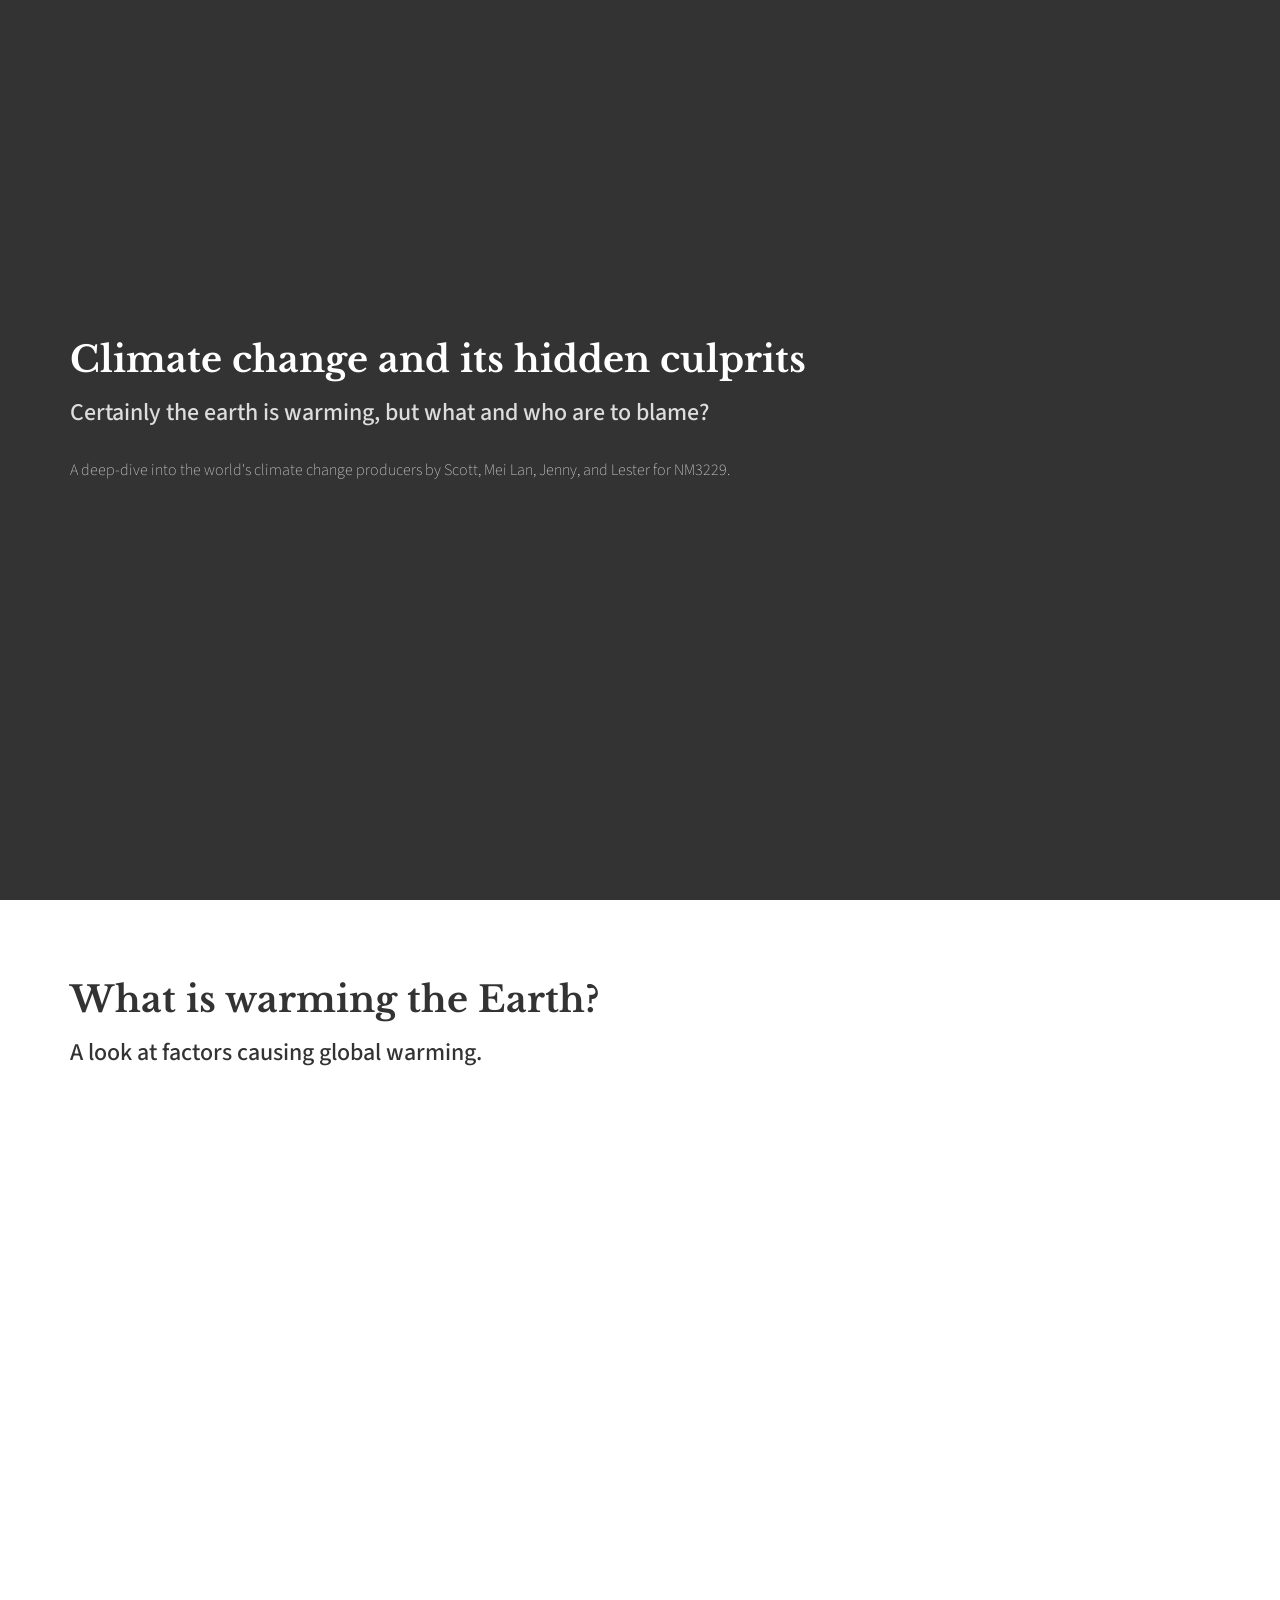
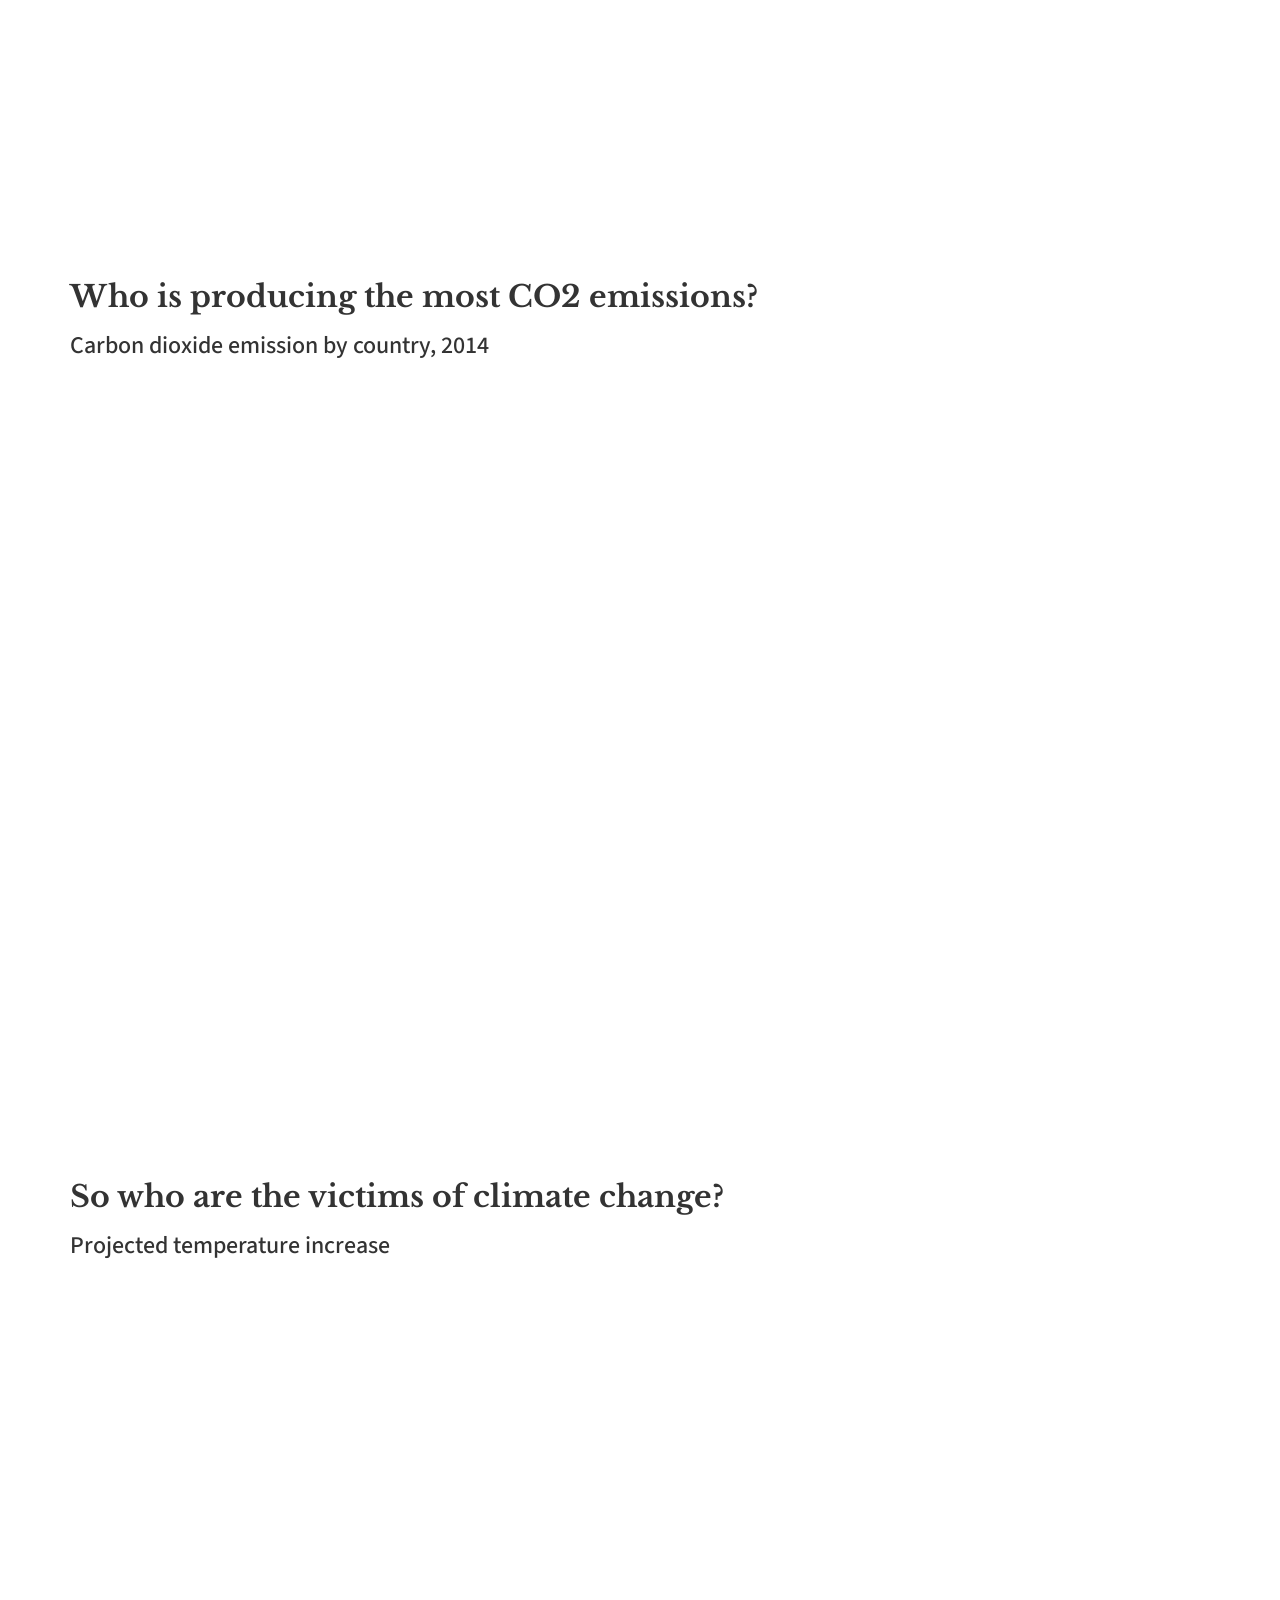
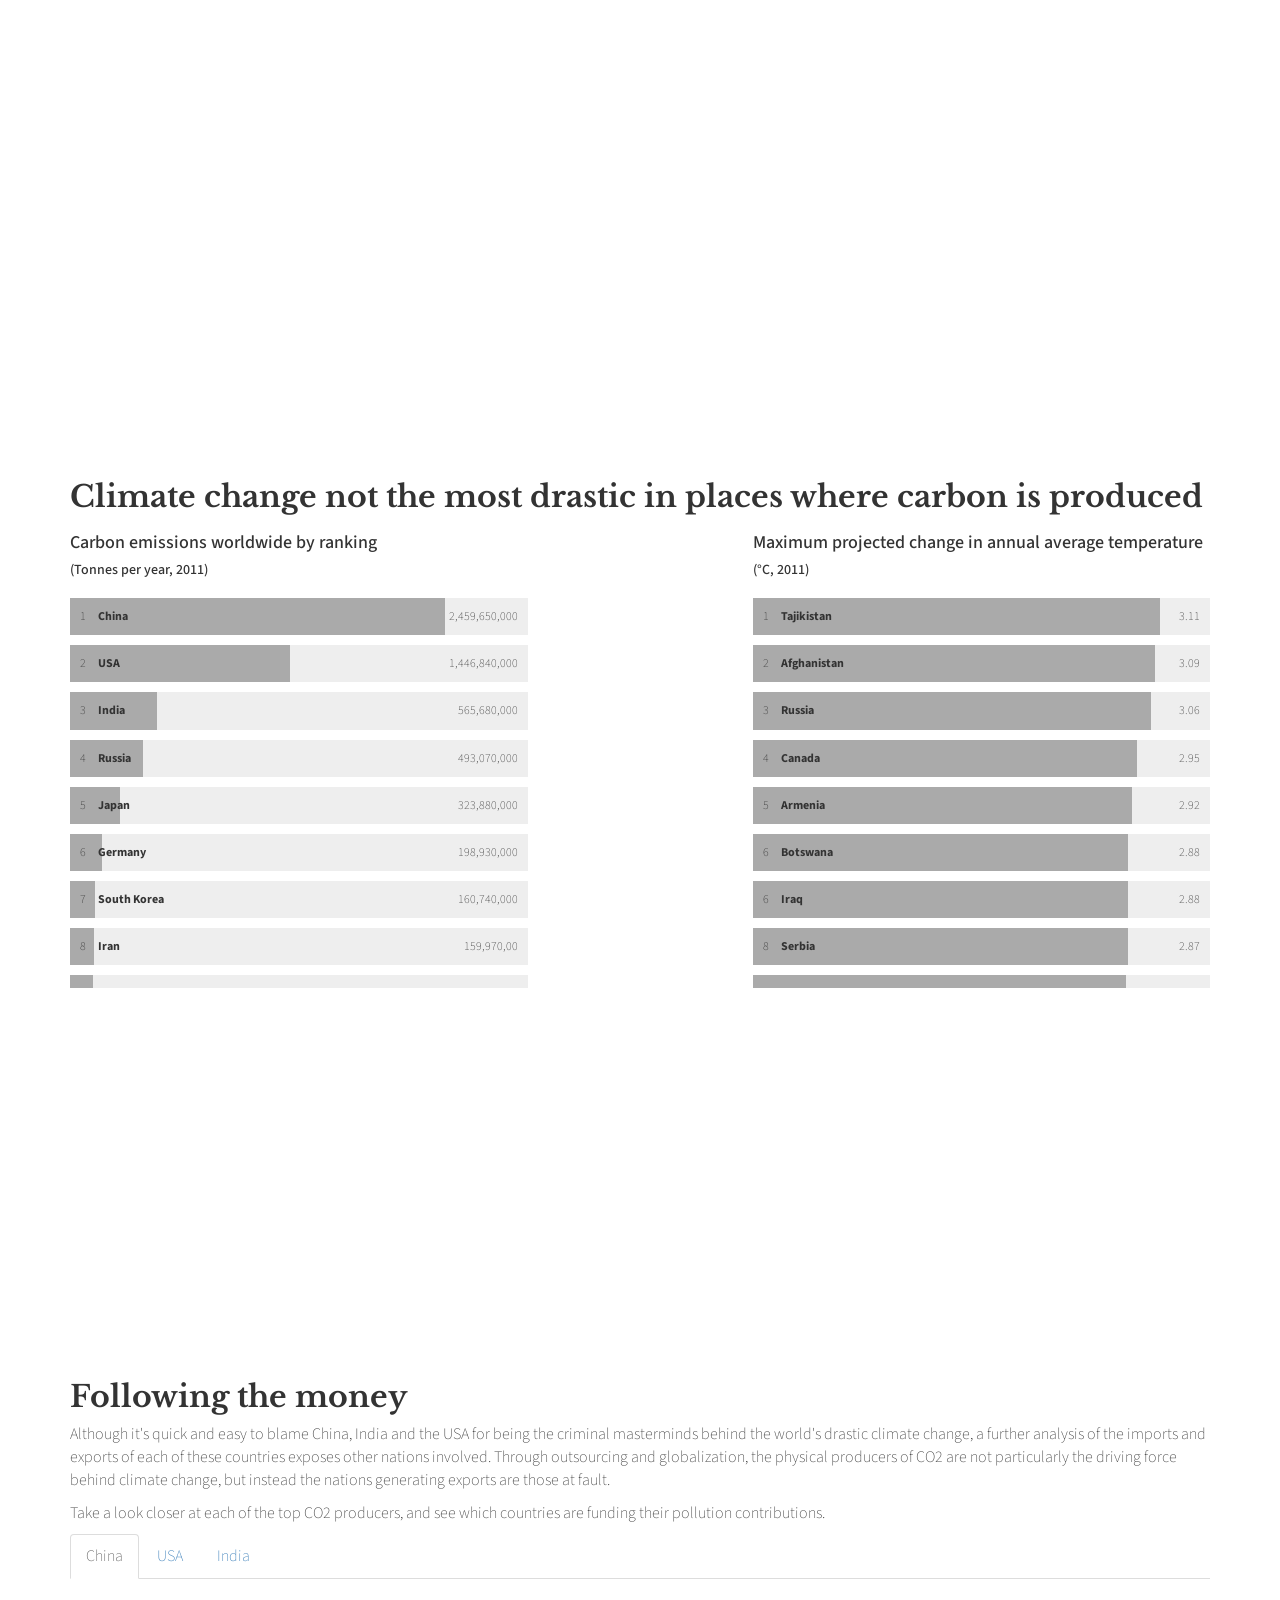
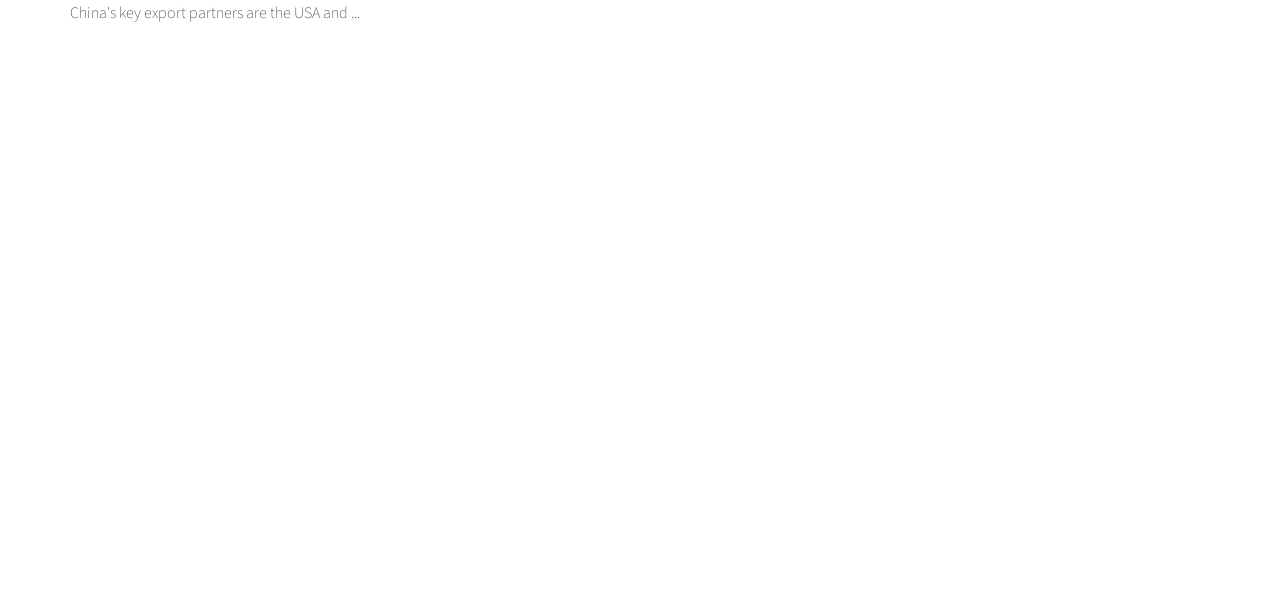
==== index.html @ 04f1347f "Added temp against other factors graph" ====
<!DOCTYPE html>
<html lang="en">
<head>
	<meta charset="utf-8">
	<meta http-equiv="X-UA-Compatible" content="IE=edge">
	<meta name="viewport" content="width=device-width, initial-scale=1">
	<!-- The above 3 meta tags *must* come first in the head; any other head content must come *after* these tags -->
	<title>Climate change</title>

	<link href="https://fonts.googleapis.com/css?family=Libre+Baskerville:400,700|Source+Sans+Pro:400,300" rel="stylesheet" type="text/css">
	<link href="src/css/bootstrap.css" rel="stylesheet" type="text/css">
	<link href="src/css/style.css" rel="stylesheet" type="text/css">

	<!-- HTML5 shim and Respond.js for IE8 support of HTML5 elements and media queries -->
	<!-- WARNING: Respond.js doesn't work if you view the page via file:// -->
    <!--[if lt IE 9]>
      <script src="https://oss.maxcdn.com/html5shiv/3.7.2/html5shiv.min.js"></script>
      <script src="https://oss.maxcdn.com/respond/1.4.2/respond.min.js"></script>
      <![endif]-->
  </head>
  <body>

  	<section class="slide slide-1">
  		<div class="container">
  			<h1 class="title">Climate change and its hidden culprits</h1>
  			<h3>Certainly the earth is warming, but what and who are to blame?</h3>
  			<br />
  			<p class="caption">A deep-dive into the world's climate change producers by Scott, Mei Lan, Jenny, and Lester for NM3229.</p>
  		</div>
  	</section>

  	<section class="slide">
  		<div class="container">
  			<h1>What is warming the Earth?</h1>
  			<h3><p>A look at factors causing global warming.</p></h3>
  			<!-- Insert interactive graphs here -->
  			<div class="row">
  				<div class="span4"></div>
  				<div class="span4">

  			<script type='text/javascript' src='https://10ay.online.tableau.com/javascripts/api/viz_v1.js'></script><div class='tableauPlaceholder' style='width: 1200px; height: 836px;'><object class='tableauViz' width='1200' height='836' style='display:none;'><param name='host_url' value='https%3A%2F%2F10ay.online.tableau.com%2F' /> <param name='site_root' value='&#47;t&#47;climatechange' /><param name='name' value='Tempagainstfactors&#47;Dashboard1' /><param name='tabs' value='no' /><param name='toolbar' value='no' /><param name='showShareOptions' value='false' /></object></div>

  			</div>
  				<div class="span4"></div>
  			</div>
  		</div>
  	</section>



  	<section class="slide">
  		<div class="container">
  			<h2>Who is producing the most CO2 emissions?</h2>
  			<h3><p>Carbon dioxide emission by country, 2014</p></h3>
  			<!-- CO2 emission map -->

  			<div class="row">
  				<div class="span4"></div>
  				<div class="span4">
  					<script type='text/javascript' src='https://10ay.online.tableau.com/javascripts/api/viz_v1.js'></script><div class='tableauPlaceholder' style='width: 1200px; height: 873px;'><object class='tableauViz' width='1200' height='873' style='display:none;'><param name='host_url' value='https%3A%2F%2F10ay.online.tableau.com%2F' /> <param name='site_root' value='&#47;t&#47;climatechange' /><param name='name' value='CarbonEmissionOverTime&#47;CO2global2014' /><param name='tabs' value='no' /><param name='toolbar' value='no' /><param name='showShareOptions' value='false' /></object></div>
  				</div>
  				<div class="span4"></div>
  			</div>
  		</div>

  	</section>

  	<section class="slide">
  		<div class="container">
  			<h2>So who are the victims of climate change?</h2>
  			<!-- Which countries are the most affected by temperature change/sea levels -->
  			<h3><p>Projected temperature increase </p></h3>
  			<!--Temperature -->
  			<div class="container">
  				<div class="row">
  					<div class="span4"></div>
  					<div class="span4">

  						<script type='text/javascript' src='https://10ay.online.tableau.com/javascripts/api/viz_v1.js'></script><div class='tableauPlaceholder' style='width: 1200px; height: 836px;'><object class='tableauViz' width='1200' height='836' style='display:none;'><param name='host_url' value='https%3A%2F%2F10ay.online.tableau.com%2F' /> <param name='site_root' value='&#47;t&#47;climatechange' /><param name='name' value='WorldClimate&#47;ProjectedMostAffected' /><param name='tabs' value='no' /><param name='toolbar' value='no' /><param name='showShareOptions' value='false' /></object></div>

  						<div class="span4"></div>
  					</div>
  				</div>
  			</div>
  		</section>

  		<section class="slide">
  			<div class="container">
  				<h2>Climate change not the most drastic in places where carbon is produced</h2>
  				<div class="row">

  					<div class="col-md-5">
  						<h4>Carbon emissions worldwide by ranking</h4>
  						<h5>(Tonnes per year, 2011)</h5>
  						<div class="rank-container rank-container-carbon">

  							<div class="rank-country-container" id="china">
  								<div class="rank-country-bg" style="width:82%"></div>
  								<div class="rank-country-number">
  									1
  								</div>
  								<div class="rank-country-name">
  									China
  								</div>
  								<div class="rank-country-quantity">
  									2,459,650,000
  								</div>
  							</div>

  							<div class="rank-country-container" id="usa">
  								<div class="rank-country-bg" style="width:48%"></div>
  								<div class="rank-country-number">
  									2
  								</div>
  								<div class="rank-country-name">
  									USA
  								</div>
  								<div class="rank-country-quantity">
  									1,446,840,000
  								</div>
  							</div>

  							<div class="rank-country-container" id="india">
  								<div class="rank-country-bg" style="width:19%"></div>
  								<div class="rank-country-number">
  									3
  								</div>
  								<div class="rank-country-name">
  									India
  								</div>
  								<div class="rank-country-quantity">
  									565,680,000
  								</div>
  							</div>

  							<div class="rank-country-container" id="russia">
  								<div class="rank-country-bg" style="width:16%"></div>
  								<div class="rank-country-number">
  									4
  								</div>
  								<div class="rank-country-name">
  									Russia
  								</div>
  								<div class="rank-country-quantity">
  									493,070,000
  								</div>
  							</div>

  							<div class="rank-country-container" id="japan">
  								<div class="rank-country-bg" style="width:11%"></div>
  								<div class="rank-country-number">
  									5
  								</div>
  								<div class="rank-country-name">
  									Japan
  								</div>
  								<div class="rank-country-quantity">
  									323,880,000
  								</div>
  							</div>

  							<div class="rank-country-container" id="germany">
  								<div class="rank-country-bg" style="width:7%"></div>
  								<div class="rank-country-number">
  									6
  								</div>
  								<div class="rank-country-name">
  									Germany
  								</div>
  								<div class="rank-country-quantity">
  									198,930,000
  								</div>
  							</div>

  							<div class="rank-country-container" id="korea">
  								<div class="rank-country-bg" style="width:5.4%"></div>
  								<div class="rank-country-number">
  									7
  								</div>
  								<div class="rank-country-name">
  									South Korea
  								</div>
  								<div class="rank-country-quantity">
  									160,740,000
  								</div>
  							</div>

  							<div class="rank-country-container" id="iran">
  								<div class="rank-country-bg" style="width:5.3%"></div>
  								<div class="rank-country-number">
  									8
  								</div>
  								<div class="rank-country-name">
  									Iran
  								</div>
  								<div class="rank-country-quantity">
  									159,970,00
  								</div>
  							</div>

  							<div class="rank-country-container" id="indonesia">
  								<div class="rank-country-bg" style="width:5.1%"></div>
  								<div class="rank-country-number">
  									9
  								</div>
  								<div class="rank-country-name">
  									Indonesia
  								</div>
  								<div class="rank-country-quantity">
  									153,800,000
  								</div>
  							</div>

  							<div class="rank-country-container" id="saudi">
  								<div class="rank-country-bg" style="width:4.7%"></div>
  								<div class="rank-country-number">
  									10
  								</div>
  								<div class="rank-country-name">
  									Saudi Arabia
  								</div>
  								<div class="rank-country-quantity">
  									141,880,000
  								</div>
  							</div>

  							<div class="rank-country-container" id="canada">
  								<div class="rank-country-bg" style="width:4.4%"></div>
  								<div class="rank-country-number">
  									11
  								</div>
  								<div class="rank-country-name">
  									Canada
  								</div>
  								<div class="rank-country-quantity">
  									132,390,000
  								</div>
  							</div>

  							<hr />
  							<hr />
  							<hr />

  							<div class="rank-country-container" id="iraq">
  								<div class="rank-country-bg" style="width:1.2%"></div>
  								<div class="rank-country-number">
  									34
  								</div>
  								<div class="rank-country-name">
  									Iraq
  								</div>
  								<div class="rank-country-quantity">
  									36,450,000
  								</div>
  							</div>

  							<hr />
  							<hr />
  							<hr />

  							<div class="rank-country-container" id="serbia">
  								<div class="rank-country-bg" style="width:0.4%"></div>
  								<div class="rank-country-number">
  									61
  								</div>
  								<div class="rank-country-name">
  									Serbia
  								</div>
  								<div class="rank-country-quantity">
  									13,410,000
  								</div>
  							</div>

  							<hr />
  							<hr />
  							<hr />

  							<div class="rank-country-container" id="afghanistan">
  								<div class="rank-country-bg" style="width:0.1%"></div>
  								<div class="rank-country-number">
  									92
  								</div>
  								<div class="rank-country-name">
  									Afghanistan
  								</div>
  								<div class="rank-country-quantity">
  									3,340,000
  								</div>
  							</div>

  							<hr />
  							<hr />
  							<hr />

  							<div class="rank-country-container" id="kyrg">
  								<div class="rank-country-bg" style="width:0.06%"></div>
  								<div class="rank-country-number">
  									114
  								</div>
  								<div class="rank-country-name">
  									Kyrgyzstan
  								</div>
  								<div class="rank-country-quantity">
  									1,800,000
  								</div>
  							</div>

  							<hr />
  							<hr />
  							<hr />

  							<div class="rank-country-container" id="armenia">
  								<div class="rank-country-bg" style="width:0.04%"></div>
  								<div class="rank-country-number">
  									121
  								</div>
  								<div class="rank-country-name">
  									Armenia
  								</div>
  								<div class="rank-country-quantity">
  									1,350,000
  								</div>
  							</div>

  							<hr />

  							<div class="rank-country-container" id="botswana">
  								<div class="rank-country-bg" style="width:0.04%"></div>
  								<div class="rank-country-number">
  									123
  								</div>
  								<div class="rank-country-name">
  									Botswana
  								</div>
  								<div class="rank-country-quantity">
  									1,320,000
  								</div>
  							</div>

  							<hr />
  							<hr />
  							<hr />

  							<div class="rank-country-container" id="tajikistan">
  								<div class="rank-country-bg" style="width:0.02%"></div>
  								<div class="rank-country-number">
  									134
  								</div>
  								<div class="rank-country-name">
  									Tajikistan
  								</div>
  								<div class="rank-country-quantity">
  									760,000
  								</div>
  							</div>

  							<hr />
  							<hr />
  							<hr />

  							<div class="rank-country-container" id="mauritania">
  								<div class="rank-country-bg" style="width:0.02%"></div>
  								<div class="rank-country-number">
  									141
  								</div>
  								<div class="rank-country-name">
  									Mauritania
  								</div>
  								<div class="rank-country-quantity">
  									630,000
  								</div>
  							</div>

  						</div>
  					</div>

  					<div class="col-md-2"></div>

  					<div class="col-md-5">
  						<h4>Maximum projected change in annual average temperature</h4>
  						<h5>(&deg;C, 2011)</h5>
  						<div class="rank-container rank-container-temp">

  							<div class="rank-country-container" id="tajikistan">
  								<div class="rank-country-bg" style="width:89%"></div>
  								<div class="rank-country-number">
  									1
  								</div>
  								<div class="rank-country-name">
  									Tajikistan
  								</div>
  								<div class="rank-country-quantity">
  									3.11
  								</div>
  							</div>

  							<div class="rank-country-container" id="afghanistan">
  								<div class="rank-country-bg" style="width:88%"></div>
  								<div class="rank-country-number">
  									2
  								</div>
  								<div class="rank-country-name">
  									Afghanistan
  								</div>
  								<div class="rank-country-quantity">
  									3.09
  								</div>
  							</div>

  							<div class="rank-country-container" id="russia">
  								<div class="rank-country-bg" style="width:87%"></div>
  								<div class="rank-country-number">
  									3
  								</div>
  								<div class="rank-country-name">
  									Russia
  								</div>
  								<div class="rank-country-quantity">
  									3.06
  								</div>
  							</div>

  							<div class="rank-country-container" id="canada">
  								<div class="rank-country-bg" style="width:84%"></div>
  								<div class="rank-country-number">
  									4
  								</div>
  								<div class="rank-country-name">
  									Canada
  								</div>
  								<div class="rank-country-quantity">
  									2.95
  								</div>
  							</div>

  							<div class="rank-country-container" id="armenia">
  								<div class="rank-country-bg" style="width:83%"></div>
  								<div class="rank-country-number">
  									5
  								</div>
  								<div class="rank-country-name">
  									Armenia
  								</div>
  								<div class="rank-country-quantity">
  									2.92
  								</div>
  							</div>

  							<div class="rank-country-container" id="botswana">
  								<div class="rank-country-bg" style="width:82%"></div>
  								<div class="rank-country-number">
  									6
  								</div>
  								<div class="rank-country-name">
  									Botswana
  								</div>
  								<div class="rank-country-quantity">
  									2.88
  								</div>
  							</div>

  							<div class="rank-country-container" id="iraq">
  								<div class="rank-country-bg" style="width:82%"></div>
  								<div class="rank-country-number">
  									6
  								</div>
  								<div class="rank-country-name">
  									Iraq
  								</div>
  								<div class="rank-country-quantity">
  									2.88
  								</div>
  							</div>

  							<div class="rank-country-container" id="serbia">
  								<div class="rank-country-bg" style="width:82%"></div>
  								<div class="rank-country-number">
  									8
  								</div>
  								<div class="rank-country-name">
  									Serbia
  								</div>
  								<div class="rank-country-quantity">
  									2.87
  								</div>
  							</div>

  							<div class="rank-country-container" id="kyrg">
  								<div class="rank-country-bg" style="width:81.6%"></div>
  								<div class="rank-country-number">
  									9
  								</div>
  								<div class="rank-country-name">
  									Kyrgyzstan
  								</div>
  								<div class="rank-country-quantity">
  									2.86
  								</div>
  							</div>

  							<div class="rank-country-container" id="mauritania">
  								<div class="rank-country-bg" style="width:81.3%"></div>
  								<div class="rank-country-number">
  									10
  								</div>
  								<div class="rank-country-name">
  									Mauritania
  								</div>
  								<div class="rank-country-quantity">
  									2.84
  								</div>
  							</div>

  							<hr />
  							<hr />

  							<div class="rank-country-container" id="iran">
  								<div class="rank-country-bg" style="width:80%"></div>
  								<div class="rank-country-number">
  									13
  								</div>
  								<div class="rank-country-name">
  									Iran
  								</div>
  								<div class="rank-country-quantity">
  									2.81
  								</div>
  							</div>

  							<hr />
  							<hr />
  							<hr />

  							<div class="rank-country-container" id="saudi">
  								<div class="rank-country-bg" style="width:76%"></div>
  								<div class="rank-country-number">
  									36
  								</div>
  								<div class="rank-country-name">
  									Saudi Arabia
  								</div>
  								<div class="rank-country-quantity">
  									2.64
  								</div>
  							</div>

  							<hr />
  							<hr />
  							<hr />

  							<div class="rank-country-container" id="china">
  								<div class="rank-country-bg" style="width:74%"></div>
  								<div class="rank-country-number">
  									46
  								</div>
  								<div class="rank-country-name">
  									China
  								</div>
  								<div class="rank-country-quantity">
  									2.58
  								</div>
  							</div>

  							<div class="rank-country-container" id="usa">
  								<div class="rank-country-bg" style="width:74%"></div>
  								<div class="rank-country-number">
  									47
  								</div>
  								<div class="rank-country-name">
  									United States
  								</div>
  								<div class="rank-country-quantity">
  									2.57
  								</div>
  							</div>

  							<hr />
  							<hr />
  							<hr />

  							<div class="rank-country-container" id="germany">
  								<div class="rank-country-bg" style="width:67%"></div>
  								<div class="rank-country-number">
  									80
  								</div>
  								<div class="rank-country-name">
  									Germany
  								</div>
  								<div class="rank-country-quantity">
  									2.34
  								</div>
  							</div>

  							<hr />
  							<hr />
  							<hr />

  							<div class="rank-country-container" id="india">
  								<div class="rank-country-bg" style="width:63%"></div>
  								<div class="rank-country-number">
  									101
  								</div>
  								<div class="rank-country-name">
  									India
  								</div>
  								<div class="rank-country-quantity">
  									2.22
  								</div>
  							</div>

  							<hr />

  							<div class="rank-country-container" id="korea">
  								<div class="rank-country-bg" style="width:63%"></div>
  								<div class="rank-country-number">
  									104
  								</div>
  								<div class="rank-country-name">
  									South Korea
  								</div>
  								<div class="rank-country-quantity">
  									2.19
  								</div>
  							</div>

  							<hr />
  							<hr />
  							<hr />

  							<div class="rank-country-container" id="japan">
  								<div class="rank-country-bg" style="width:60%"></div>
  								<div class="rank-country-number">
  									118
  								</div>
  								<div class="rank-country-name">
  									Japan
  								</div>
  								<div class="rank-country-quantity">
  									2.11
  								</div>
  							</div>

  							<hr />
  							<hr />
  							<hr />

  							<div class="rank-country-container" id="indonesia">
  								<div class="rank-country-bg" style="width:49%"></div>
  								<div class="rank-country-number">
  									156
  								</div>
  								<div class="rank-country-name">
  									Indonesia
  								</div>
  								<div class="rank-country-quantity">
  									1.70
  								</div>
  							</div>

  						</div>
  					</div>
  				</div>
  			</div>
  		</section>

  		<section class="slide">
  			<div class="container">
  				<h2>Following the money</h2>
  				<p>Although it's quick and easy to blame China, India and the USA for being the criminal masterminds behind the
  					world's drastic climate change, a further analysis of the imports and exports of each of these countries exposes
  					other nations involved. Through outsourcing and globalization, the physical producers of CO2 are not particularly
  					the driving force behind climate change, but instead the nations generating exports are those at fault.</p>
  					<p>Take a look closer at each of the top CO2 producers, and see which countries are funding their pollution contributions.</p>
  					<!-- Nav tabs -->
  					<ul class="nav nav-tabs" role="tablist">
  						<li role="presentation" class="active"><a href="#country1" aria-controls="country1" role="tab" data-toggle="tab">China</a></li>
  						<li role="presentation"><a href="#country2" aria-controls="country2" role="tab" data-toggle="tab">USA</a></li>
  						<li role="presentation"><a href="#country3" aria-controls="country3" role="tab" data-toggle="tab">India</a></li>
  					</ul>

  					<!-- Tab panes -->
  					<div class="tab-content">
  						<div role="tabpanel" class="tab-pane active" id="country1">
  							<br />
  							<p>China's key export partners are the USA and ...</p>
  						</div>
  						<div role="tabpanel" class="tab-pane" id="country2">...</div>
  						<div role="tabpanel" class="tab-pane" id="country3">...</div>
  					</div>
  				</section>
  			</div>

  			<!-- jQuery (necessary for Bootstrap's JavaScript plugins) -->
  			<script src="https://ajax.googleapis.com/ajax/libs/jquery/1.11.3/jquery.min.js"></script>
  			<!-- Include all compiled plugins (below), or include individual files as needed -->
  			<script src="src/js/bootstrap.js"></script>
  			<script src="src/js/main.js"></script>
  		</body>
  		</html>
---- src/css/style.css ----
body {
  font-family: 'Source Sans Pro', Helvetica, Arial, sans-serif;
  font-weight: 100;
  font-size: 16px;
}

h1, h2{
  font-family: 'Libre Baskerville', Times, sans-serif;
  font-weight: 700;
}

.slide {
  height: 100vh;
  overflow-y: hidden;
  padding: 60px 0;
}

.slide-1 {
  padding-top: 25%;
  background-color: #333;
  color: #DDD;
}

.title {
  color: #FFF;
}

/* Ranking graph */
.rank-container {
  overflow-y: scroll;
  height: 400px;
}

.rank-container
.rank-country-container {
  background-color: #eee;
  background-size: 50%;
  margin: 10px 0;
  padding: 10px;
  font-size: 12px;
  position: relative;
  z-index: 0;
}

.rank-container
.rank-country-container.active
.rank-country-bg {
  background-color: #800000;
  color: #fff;
}

.rank-container
.rank-country-container
.rank-country-bg {
  background-color: #aaa;
  height: 100%;
  position: absolute;
  top: 0;
  left: 0;
  z-index: -1;
}

.rank-container
.rank-country-container
.rank-country-number {
  display: inline-block;
  padding-right: 10px;
  z-index: 1;
}

.rank-container
.rank-country-container
.rank-country-name {
  font-weight: bold;
  display: inline-block;
}

.rank-container
.rank-country-container
.rank-country-quantity {
  display: inline-block;
  float: right;
}
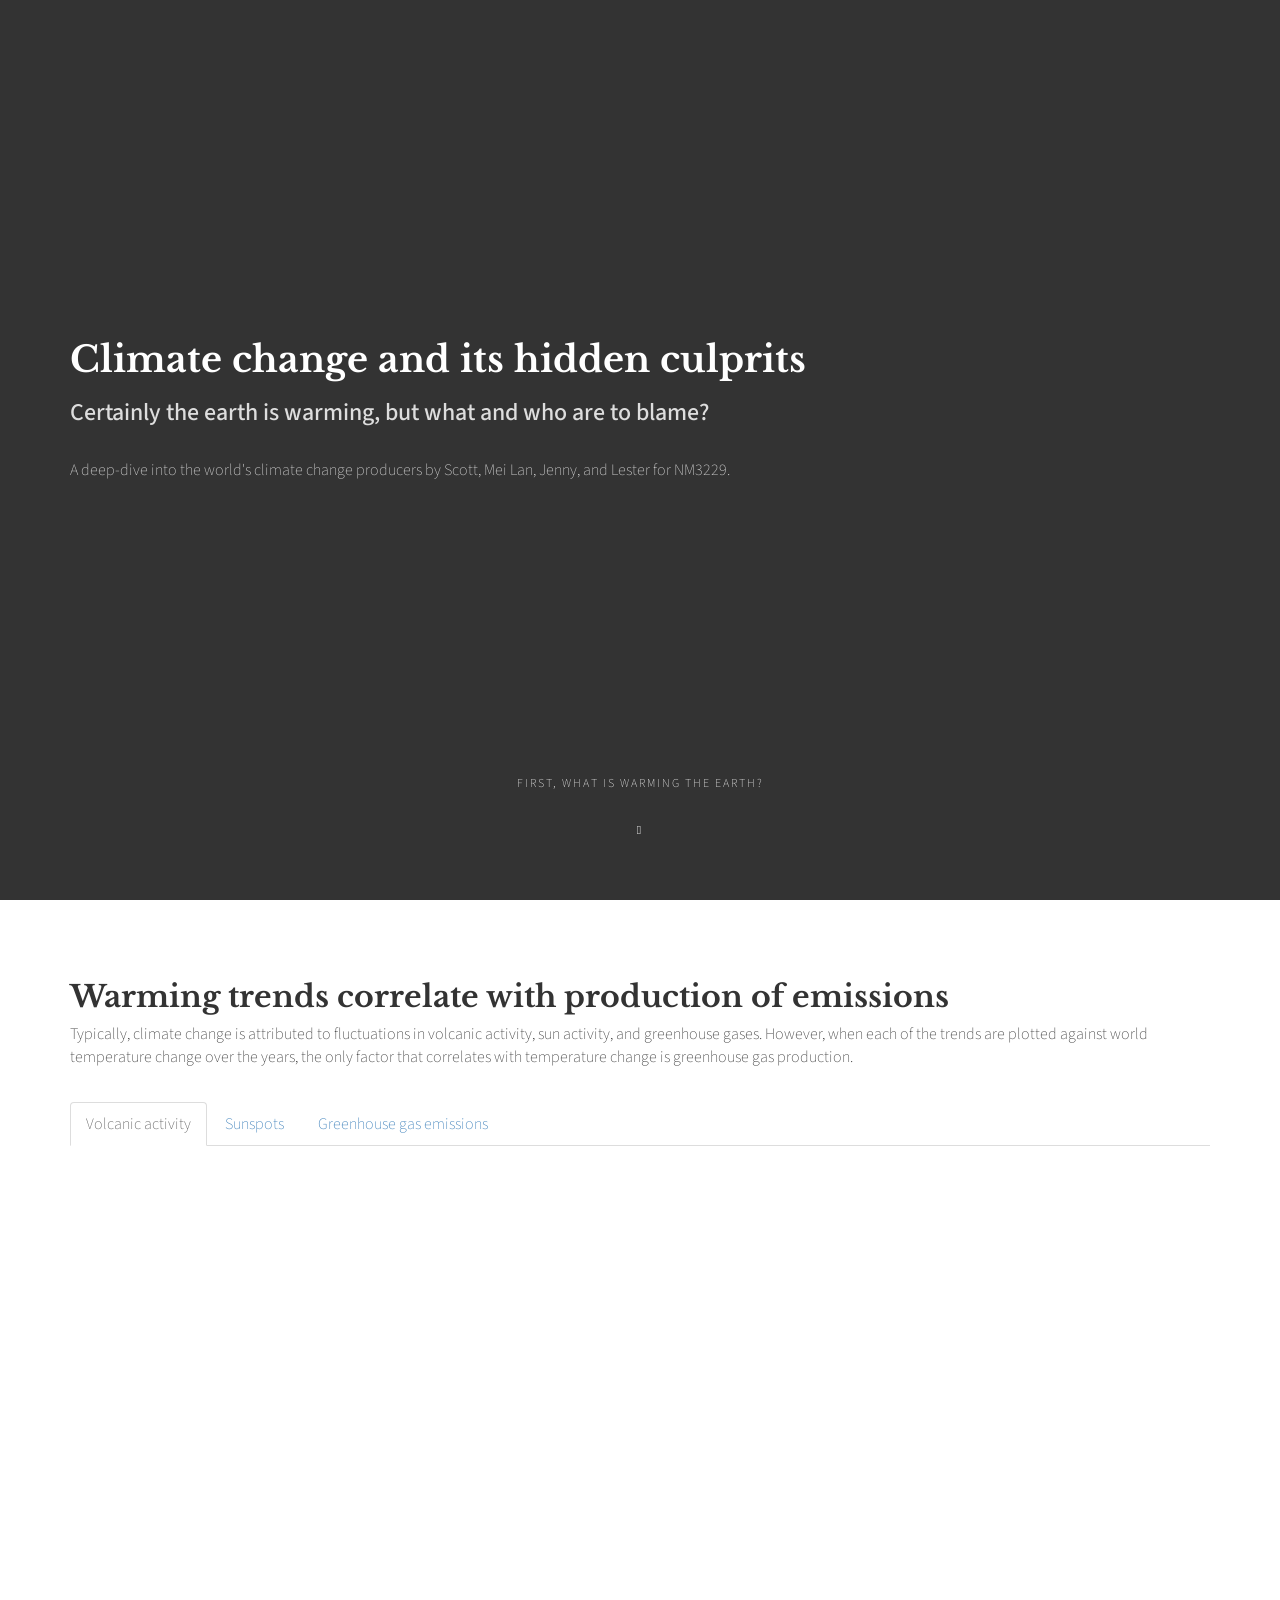
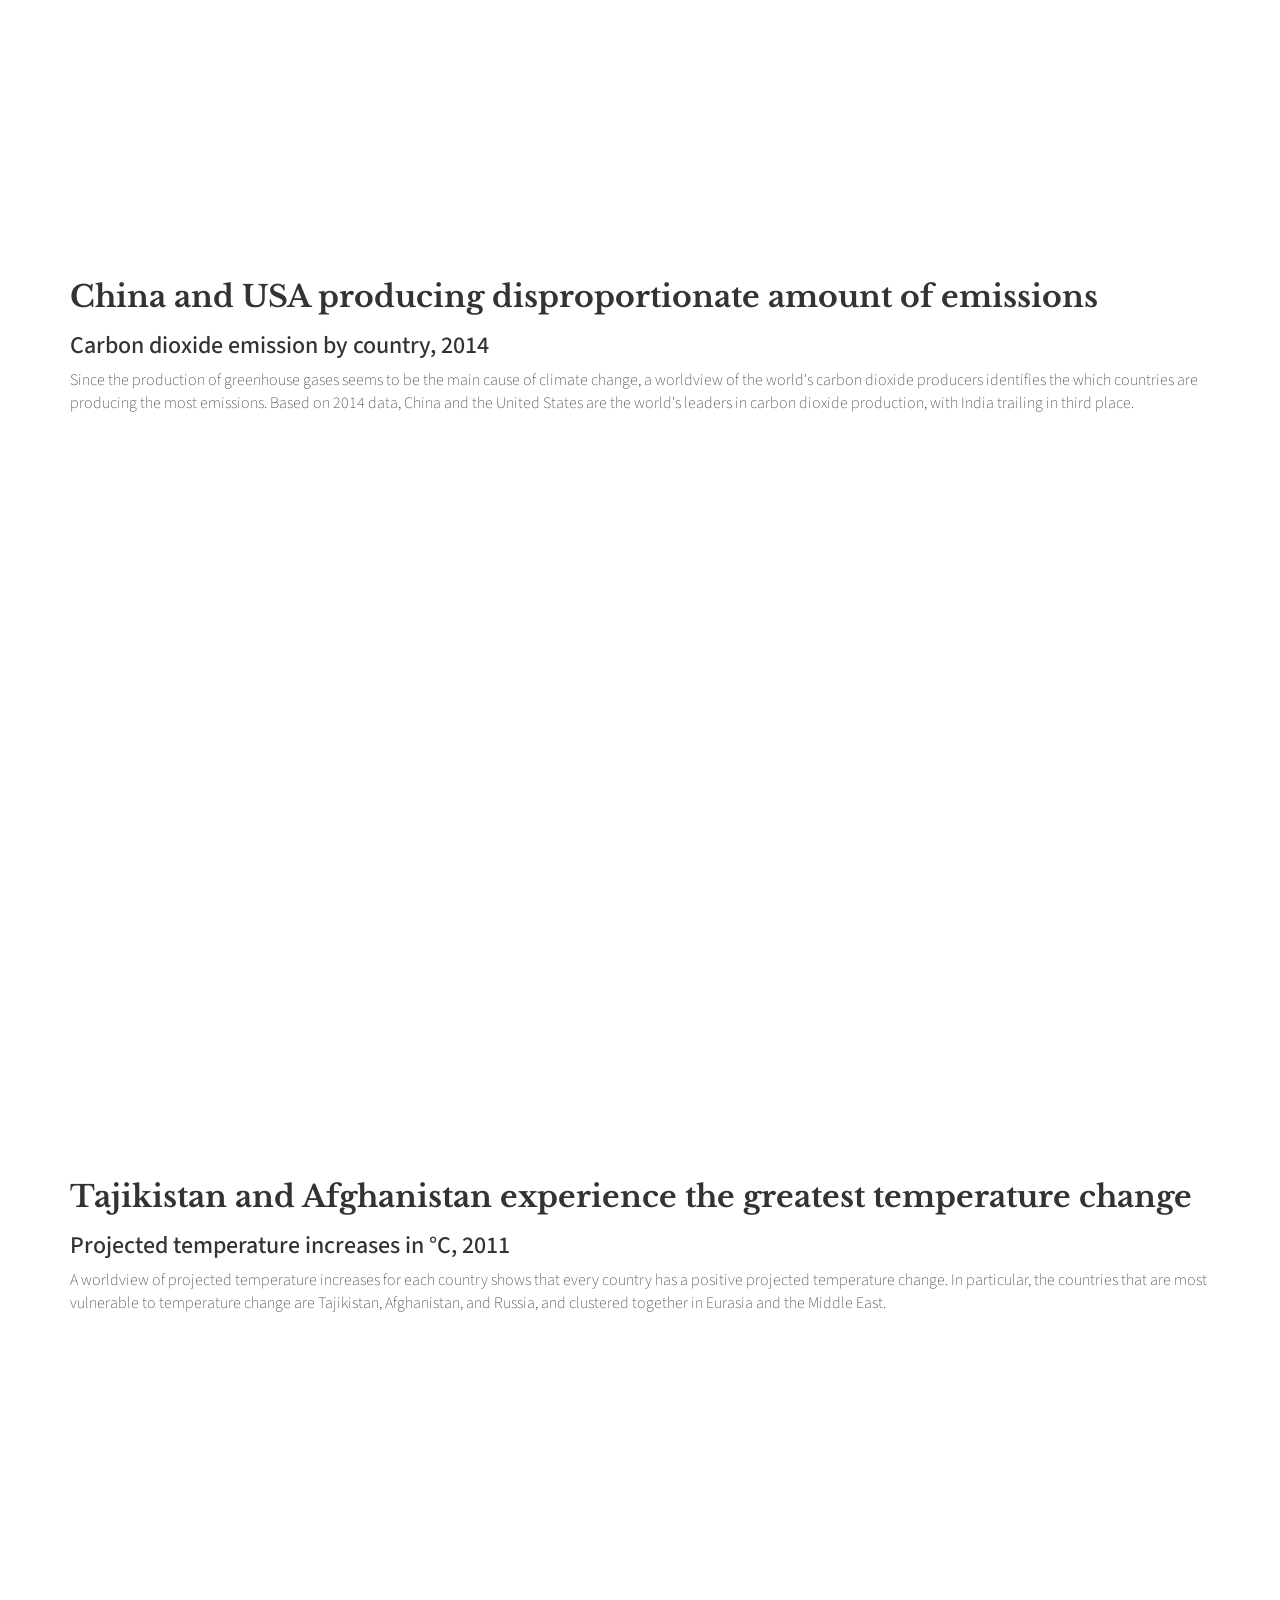
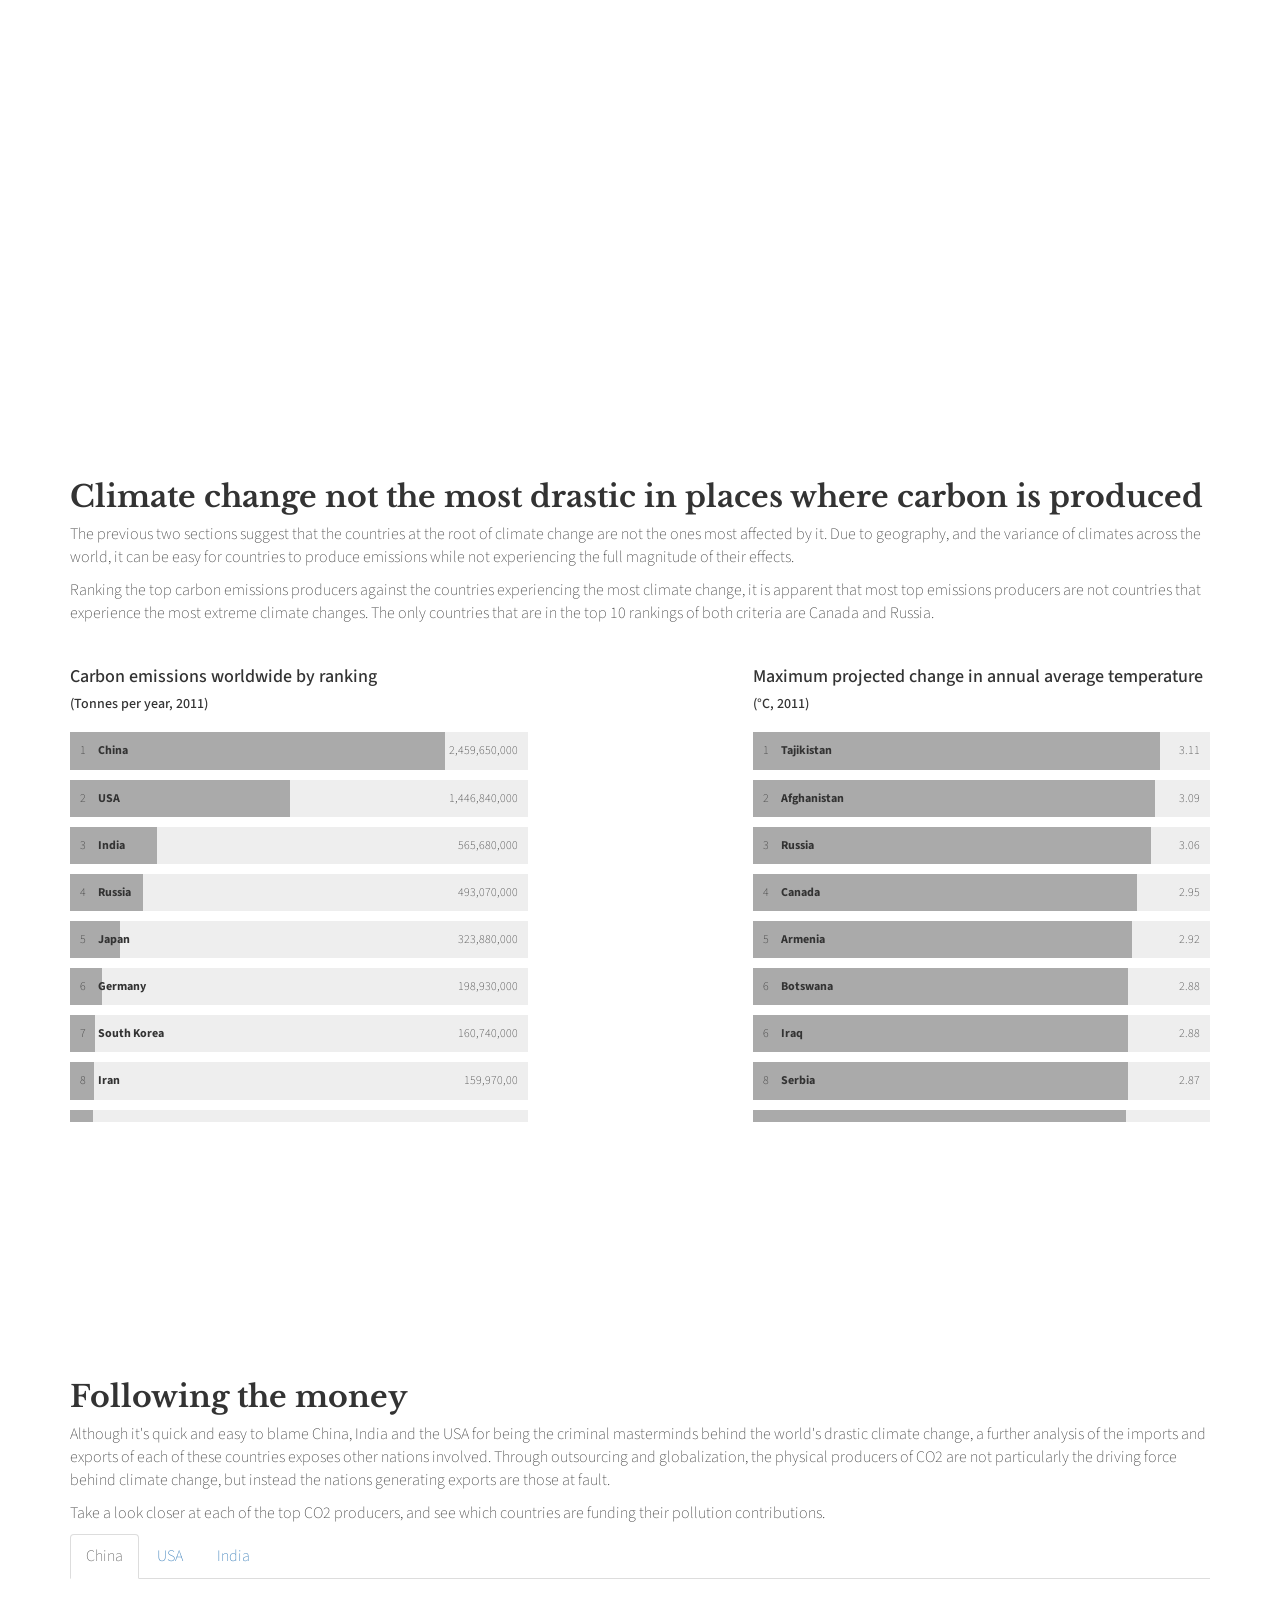
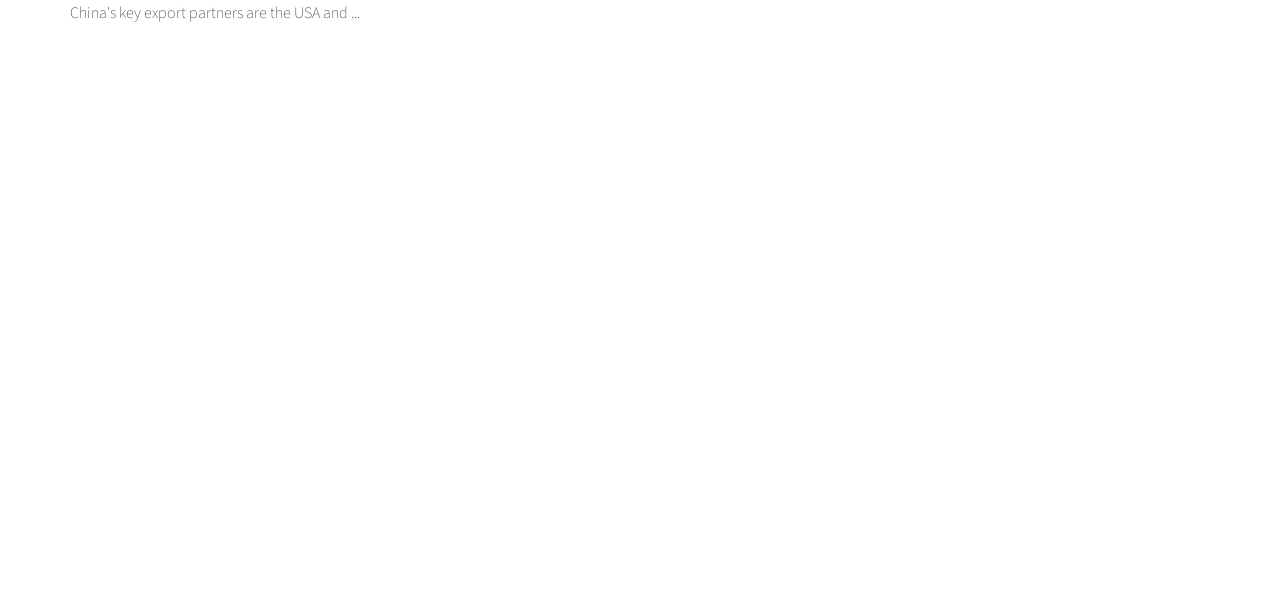
==== commit fc7eabf9: "Added copy and scrollspy" ====
--- a/index.html
+++ b/index.html
@@ -20,27 +20,57 @@
   </head>
   <body>
 
-  	<section class="slide slide-1">
+  	<section class="slide slide-1" id="slide-1">
   		<div class="container">
   			<h1 class="title">Climate change and its hidden culprits</h1>
   			<h3>Certainly the earth is warming, but what and who are to blame?</h3>
   			<br />
   			<p class="caption">A deep-dive into the world's climate change producers by Scott, Mei Lan, Jenny, and Lester for NM3229.</p>
-  		</div>
+        <div class="text-center nav-link-container">
+          <a data-scroll href="#slide-2" class="nav-link">
+            First, what is warming the earth?
+            <br /><br />
+            <span class="glyphicon glyphicon-menu-down"></span>
+          </a>
+        </div>
+      </div>
   	</section>
 
-  	<section class="slide">
+  	<section class="slide" id="slide-2">
   		<div class="container">
-  			<h1>What is warming the Earth?</h1>
-  			<h3><p>A look at factors causing global warming.</p></h3>
+  			<h2>Warming trends correlate with production of emissions</h2>
+  			<p>
+          Typically, climate change is attributed to fluctuations in volcanic
+           activity, sun activity, and greenhouse gases. However, when each of the
+           trends are plotted against world temperature change over the years, the
+           only factor that correlates with temperature change is greenhouse gas production.
+        </p>
+        <br />
+
+        <!-- Nav tabs -->
+        <ul class="nav nav-tabs" role="tablist">
+          <li role="presentation" class="active"><a href="#volcano" aria-controls="volcano" role="tab" data-toggle="tab">Volcanic activity</a></li>
+          <li role="presentation"><a href="#sunspots" aria-controls="sunspots" role="tab" data-toggle="tab">Sunspots</a></li>
+          <li role="presentation"><a href="#ghg" aria-controls="ghg" role="tab" data-toggle="tab">Greenhouse gas emissions</a></li>
+        </ul>
+
+        <!-- Tab panes -->
+        <div class="tab-content">
+          <div role="tabpanel" class="tab-pane active" id="volcano">
+            <script type='text/javascript' src='https://10ay.online.tableau.com/javascripts/api/viz_v1.js'></script><div class='tableauPlaceholder' style='width: 1200px; height: 836px;'><object class='tableauViz' width='1200' height='836' style='display:none;'><param name='host_url' value='https%3A%2F%2F10ay.online.tableau.com%2F' /> <param name='site_root' value='&#47;t&#47;climatechange' /><param name='name' value='Tempagainstfactors&#47;Dashboard1' /><param name='tabs' value='no' /><param name='toolbar' value='no' /><param name='showShareOptions' value='false' /></object></div>
+          </div>
+          <div role="tabpanel" class="tab-pane" id="sunspots">...</div>
+          <div role="tabpanel" class="tab-pane" id="ghg">...</div>
+        </div>
+
+        <p>
   			<!-- Insert interactive graphs here -->
   			<div class="row">
   				<div class="span4"></div>
   				<div class="span4">
 
-  			<script type='text/javascript' src='https://10ay.online.tableau.com/javascripts/api/viz_v1.js'></script><div class='tableauPlaceholder' style='width: 1200px; height: 836px;'><object class='tableauViz' width='1200' height='836' style='display:none;'><param name='host_url' value='https%3A%2F%2F10ay.online.tableau.com%2F' /> <param name='site_root' value='&#47;t&#47;climatechange' /><param name='name' value='Tempagainstfactors&#47;Dashboard1' /><param name='tabs' value='no' /><param name='toolbar' value='no' /><param name='showShareOptions' value='false' /></object></div>
-
-  			</div>
+
+  		</div>
   				<div class="span4"></div>
   			</div>
   		</div>
@@ -50,8 +80,15 @@
 
   	<section class="slide">
   		<div class="container">
-  			<h2>Who is producing the most CO2 emissions?</h2>
-  			<h3><p>Carbon dioxide emission by country, 2014</p></h3>
+  			<h2>China and USA producing disproportionate amount of emissions</h2>
+  			<h3>Carbon dioxide emission by country, 2014</h3>
+        <p>
+          Since the production of greenhouse gases seems to be the main cause
+          of climate change, a worldview of the world's carbon dioxide producers
+          identifies the which countries are producing the most emissions. Based
+          on 2014 data, China and the United States are the world's leaders in
+          carbon dioxide production, with India trailing in third place.
+        </p>
   			<!-- CO2 emission map -->
 
   			<div class="row">
@@ -67,9 +104,15 @@
 
   	<section class="slide">
   		<div class="container">
-  			<h2>So who are the victims of climate change?</h2>
+  			<h2>Tajikistan and Afghanistan experience the greatest temperature change</h2>
   			<!-- Which countries are the most affected by temperature change/sea levels -->
-  			<h3><p>Projected temperature increase </p></h3>
+  			<h3><p>Projected temperature increases in &deg;C, 2011</p></h3>
+        <p>
+          A worldview of projected temperature increases for each country shows that
+          every country has a positive projected temperature change. In particular,
+          the countries that are most vulnerable to temperature change are Tajikistan,
+          Afghanistan, and Russia, and clustered together in Eurasia and the Middle East.
+        </p>
   			<!--Temperature -->
   			<div class="container">
   				<div class="row">
@@ -87,7 +130,20 @@
   		<section class="slide">
   			<div class="container">
   				<h2>Climate change not the most drastic in places where carbon is produced</h2>
-  				<div class="row">
+          <p>
+            The previous two sections suggest that the countries at the root of climate change
+            are not the ones most affected by it. Due to geography, and the variance of climates
+            across the world, it can be easy for countries to produce emissions while not experiencing
+            the full magnitude of their effects.
+          </p>
+          <p>
+            Ranking the top carbon emissions producers against the countries experiencing the most
+            climate change, it is apparent that most top emissions producers are not countries that
+            experience the most extreme climate changes. The only countries that are in the top 10
+            rankings of both criteria are Canada and Russia.
+          </p>
+          <br />
+          <div class="row">
 
   					<div class="col-md-5">
   						<h4>Carbon emissions worldwide by ranking</h4>
@@ -694,6 +750,11 @@
   			<script src="https://ajax.googleapis.com/ajax/libs/jquery/1.11.3/jquery.min.js"></script>
   			<!-- Include all compiled plugins (below), or include individual files as needed -->
   			<script src="src/js/bootstrap.js"></script>
+        <script src="src/js/smooth-scroll.min.js"></script>
   			<script src="src/js/main.js"></script>
+
+        <script>
+          smoothScroll.init();
+        </script>
   		</body>
   		</html>
--- a/src/css/style.css
+++ b/src/css/style.css
@@ -23,6 +23,22 @@
 
 .title {
   color: #FFF;
+}
+
+.nav-link-container {
+  position: absolute;
+  bottom: 60px;
+  margin-left: auto;
+  margin-right: auto;
+  left: 0;
+  right: 0;
+}
+
+a.nav-link {
+  color: #FFF;
+  text-transform: uppercase;
+  letter-spacing: 2px;
+  font-size: 12px;
 }
 
 /* Ranking graph */
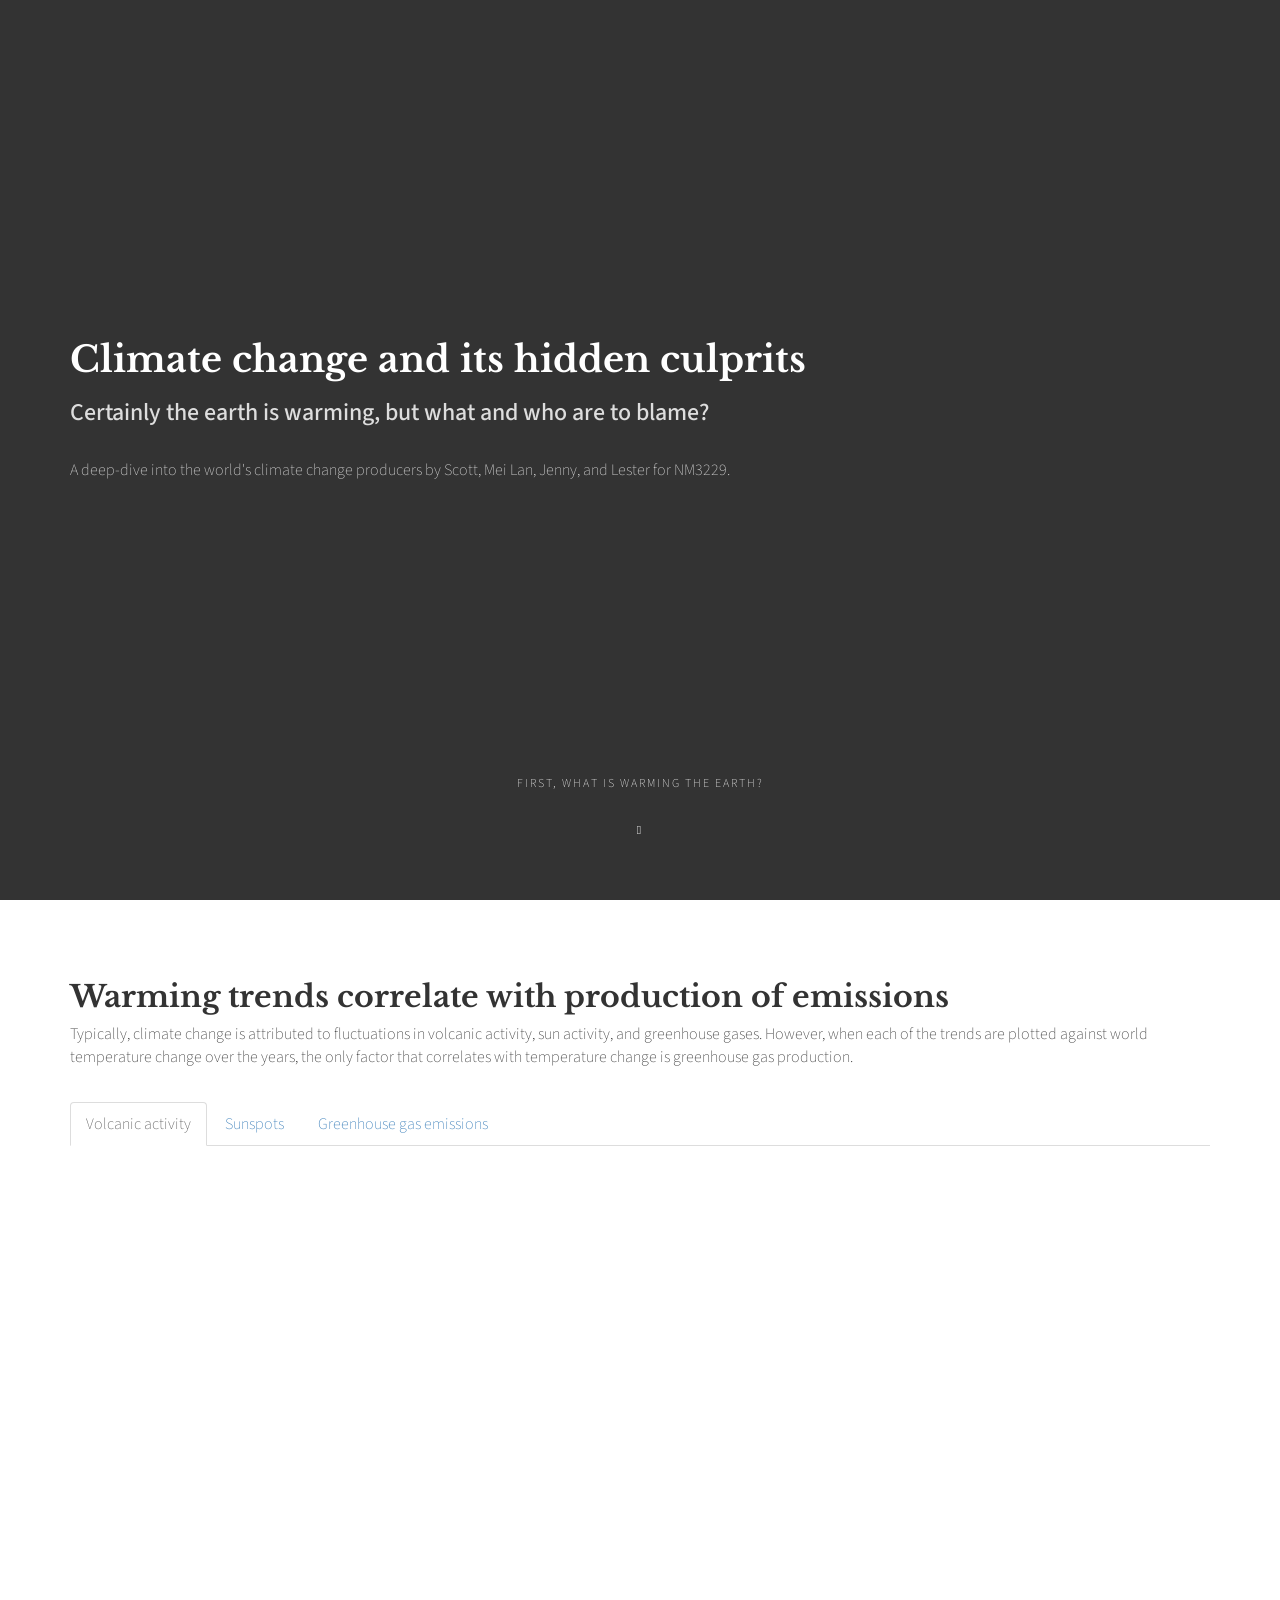
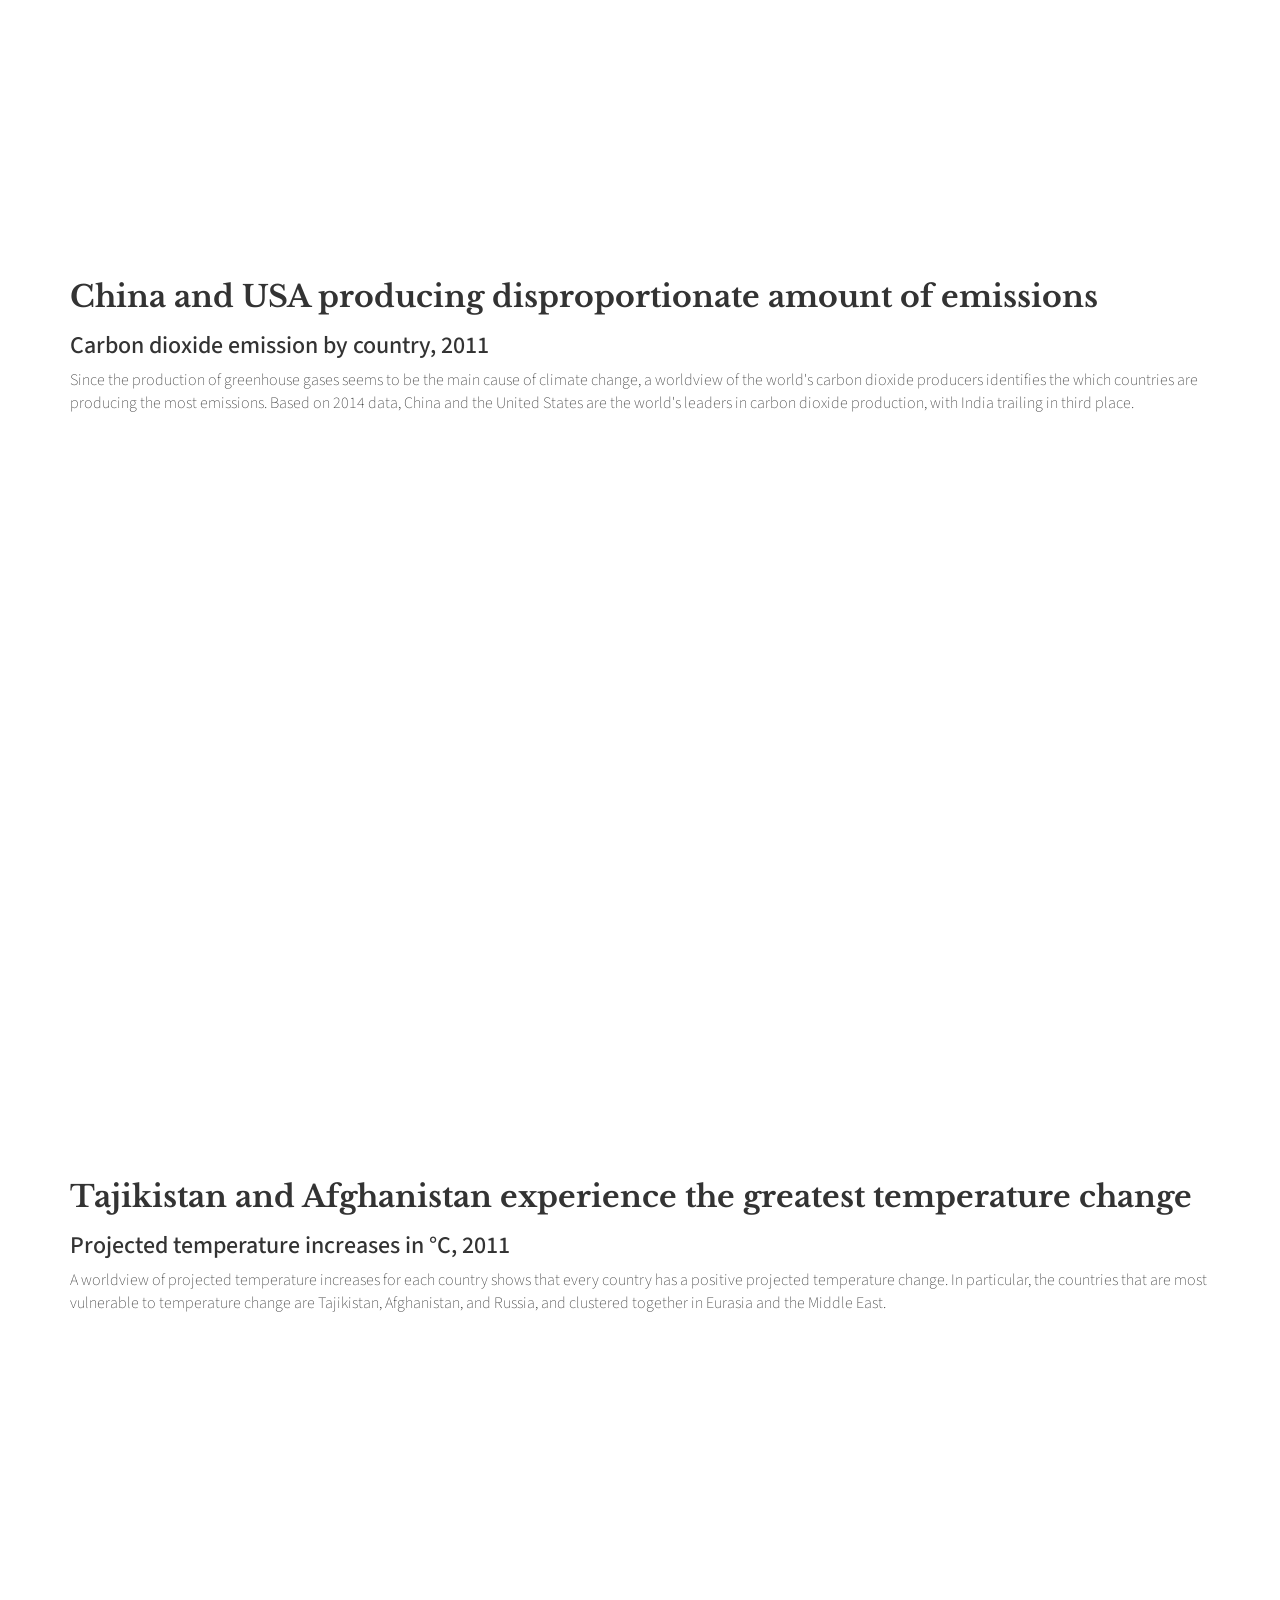
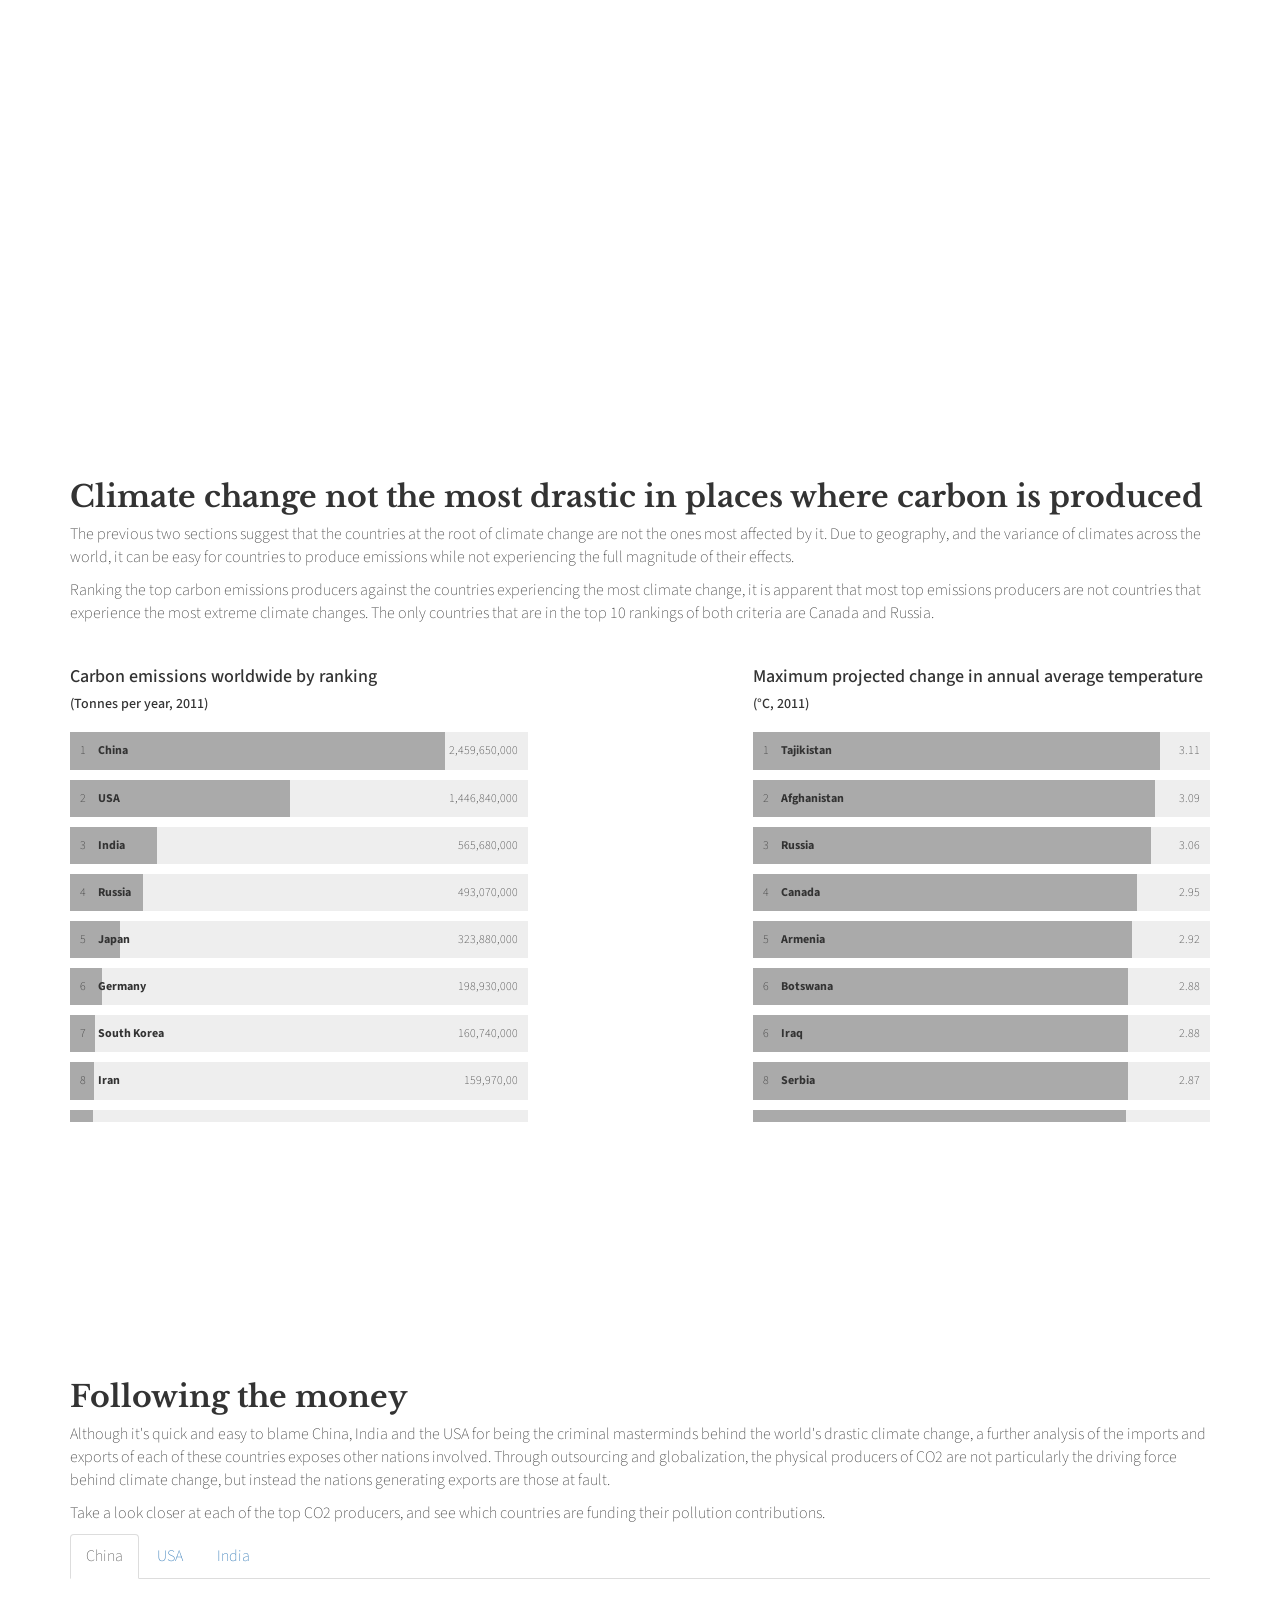
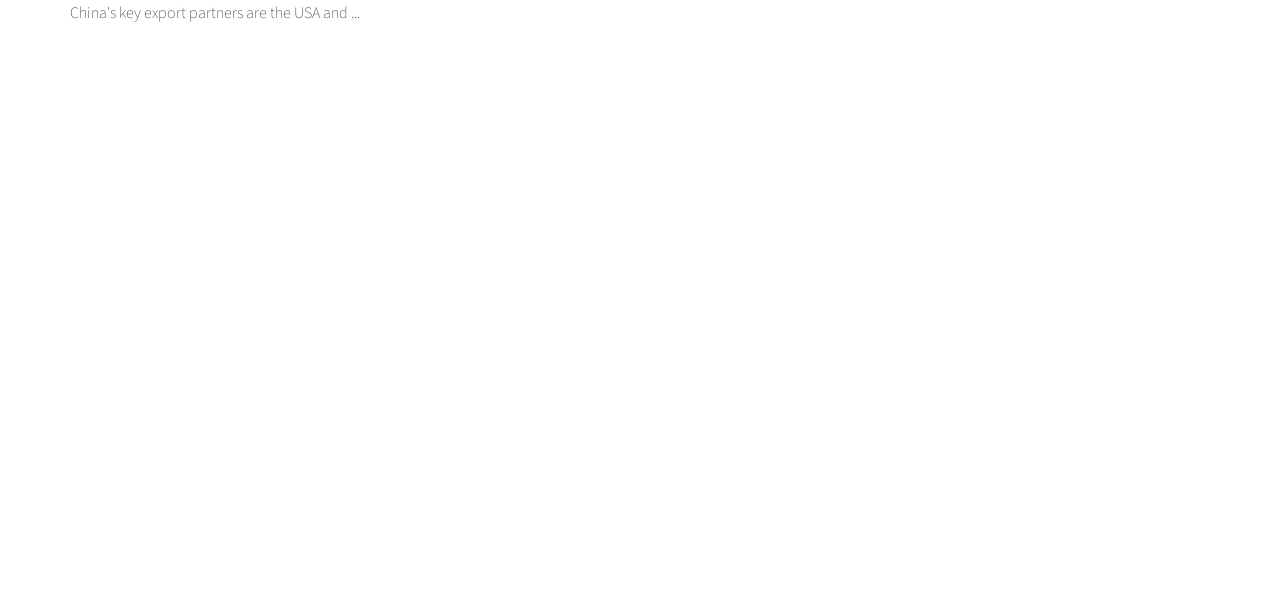
==== commit d286e8d9: "updated interactive graphs based on feedback" ====
--- a/index.html
+++ b/index.html
@@ -26,735 +26,742 @@
   			<h3>Certainly the earth is warming, but what and who are to blame?</h3>
   			<br />
   			<p class="caption">A deep-dive into the world's climate change producers by Scott, Mei Lan, Jenny, and Lester for NM3229.</p>
-        <div class="text-center nav-link-container">
-          <a data-scroll href="#slide-2" class="nav-link">
-            First, what is warming the earth?
-            <br /><br />
-            <span class="glyphicon glyphicon-menu-down"></span>
-          </a>
-        </div>
-      </div>
+  			<div class="text-center nav-link-container">
+  				<a data-scroll href="#slide-2" class="nav-link">
+  					First, what is warming the earth?
+  					<br /><br />
+  					<span class="glyphicon glyphicon-menu-down"></span>
+  				</a>
+  			</div>
+  		</div>
   	</section>
 
   	<section class="slide" id="slide-2">
   		<div class="container">
   			<h2>Warming trends correlate with production of emissions</h2>
   			<p>
-          Typically, climate change is attributed to fluctuations in volcanic
-           activity, sun activity, and greenhouse gases. However, when each of the
-           trends are plotted against world temperature change over the years, the
-           only factor that correlates with temperature change is greenhouse gas production.
-        </p>
-        <br />
-
-        <!-- Nav tabs -->
-        <ul class="nav nav-tabs" role="tablist">
-          <li role="presentation" class="active"><a href="#volcano" aria-controls="volcano" role="tab" data-toggle="tab">Volcanic activity</a></li>
-          <li role="presentation"><a href="#sunspots" aria-controls="sunspots" role="tab" data-toggle="tab">Sunspots</a></li>
-          <li role="presentation"><a href="#ghg" aria-controls="ghg" role="tab" data-toggle="tab">Greenhouse gas emissions</a></li>
-        </ul>
-
-        <!-- Tab panes -->
-        <div class="tab-content">
-          <div role="tabpanel" class="tab-pane active" id="volcano">
-            <script type='text/javascript' src='https://10ay.online.tableau.com/javascripts/api/viz_v1.js'></script><div class='tableauPlaceholder' style='width: 1200px; height: 836px;'><object class='tableauViz' width='1200' height='836' style='display:none;'><param name='host_url' value='https%3A%2F%2F10ay.online.tableau.com%2F' /> <param name='site_root' value='&#47;t&#47;climatechange' /><param name='name' value='Tempagainstfactors&#47;Dashboard1' /><param name='tabs' value='no' /><param name='toolbar' value='no' /><param name='showShareOptions' value='false' /></object></div>
-          </div>
-          <div role="tabpanel" class="tab-pane" id="sunspots">...</div>
-          <div role="tabpanel" class="tab-pane" id="ghg">...</div>
-        </div>
-
-        <p>
-  			<!-- Insert interactive graphs here -->
-  			<div class="row">
-  				<div class="span4"></div>
-  				<div class="span4">
-
-
-  		</div>
-  				<div class="span4"></div>
+  				Typically, climate change is attributed to fluctuations in volcanic
+  				activity, sun activity, and greenhouse gases. However, when each of the
+  				trends are plotted against world temperature change over the years, the
+  				only factor that correlates with temperature change is greenhouse gas production.
+  			</p>
+  			<br />
+
+  			<!-- Nav tabs -->
+  			<ul class="nav nav-tabs" role="tablist">
+  				<li role="presentation" class="active"><a href="#volcano" aria-controls="volcano" role="tab" data-toggle="tab">Volcanic activity</a></li>
+  				<li role="presentation"><a href="#sunspots" aria-controls="sunspots" role="tab" data-toggle="tab">Sunspots</a></li>
+  				<li role="presentation"><a href="#ghg" aria-controls="ghg" role="tab" data-toggle="tab">Greenhouse gas emissions</a></li>
+  			</ul>
+
+  			<!-- Tab panes -->
+  			<div class="tab-content">
+
+  				<div role="tabpanel" class="tab-pane active" id="volcano">
+  					<!-- Tab Volcano -->
+  					<div class='tableauPlaceholder' style='width: 1004px; height: 636px;'><object class='tableauViz' width='1004' height='636' style='display:none;'><param name='host_url' value='https%3A%2F%2F10ay.online.tableau.com%2F' /> <param name='site_root' value='&#47;t&#47;climatechange' /><param name='name' value='Tempagainstfactors&#47;VolcanicDashboard' /><param name='tabs' value='no' /><param name='toolbar' value='no' /><param name='showShareOptions' value='false' /></object></div>
+  				</div>
+
+  				<div role="tabpanel" class="tab-pane" id="sunspots">
+  					<!-- Tab Sunspots -->
+  					<div class='tableauPlaceholder' style='width: 1004px; height: 636px;'><object class='tableauViz' width='1004' height='636' style='display:none;'><param name='host_url' value='https%3A%2F%2F10ay.online.tableau.com%2F' /> <param name='site_root' value='&#47;t&#47;climatechange' /><param name='name' value='Tempagainstfactors&#47;SunspotsDashboard' /><param name='tabs' value='no' /><param name='toolbar' value='no' /><param name='showShareOptions' value='false' /></object></div>
+  				</div>
+
+  				<div role="tabpanel" class="tab-pane" id="ghg">
+  					<!-- Tab GHG -->
+  					<div class='tableauPlaceholder' style='width: 1004px; height: 636px;'><object class='tableauViz' width='1004' height='636' style='display:none;'><param name='host_url' value='https%3A%2F%2F10ay.online.tableau.com%2F' /> <param name='site_root' value='&#47;t&#47;climatechange' /><param name='name' value='Tempagainstfactors&#47;GHGDashboard' /><param name='tabs' value='no' /><param name='toolbar' value='no' /><param name='showShareOptions' value='false' /></object></div>
+  				</div>
+
   			</div>
-  		</div>
-  	</section>
-
-
-
-  	<section class="slide">
-  		<div class="container">
-  			<h2>China and USA producing disproportionate amount of emissions</h2>
-  			<h3>Carbon dioxide emission by country, 2014</h3>
-        <p>
-          Since the production of greenhouse gases seems to be the main cause
-          of climate change, a worldview of the world's carbon dioxide producers
-          identifies the which countries are producing the most emissions. Based
-          on 2014 data, China and the United States are the world's leaders in
-          carbon dioxide production, with India trailing in third place.
-        </p>
-  			<!-- CO2 emission map -->
-
-  			<div class="row">
-  				<div class="span4"></div>
-  				<div class="span4">
-  					<script type='text/javascript' src='https://10ay.online.tableau.com/javascripts/api/viz_v1.js'></script><div class='tableauPlaceholder' style='width: 1200px; height: 873px;'><object class='tableauViz' width='1200' height='873' style='display:none;'><param name='host_url' value='https%3A%2F%2F10ay.online.tableau.com%2F' /> <param name='site_root' value='&#47;t&#47;climatechange' /><param name='name' value='CarbonEmissionOverTime&#47;CO2global2014' /><param name='tabs' value='no' /><param name='toolbar' value='no' /><param name='showShareOptions' value='false' /></object></div>
-  				</div>
-  				<div class="span4"></div>
-  			</div>
-  		</div>
-
-  	</section>
-
-  	<section class="slide">
-  		<div class="container">
-  			<h2>Tajikistan and Afghanistan experience the greatest temperature change</h2>
-  			<!-- Which countries are the most affected by temperature change/sea levels -->
-  			<h3><p>Projected temperature increases in &deg;C, 2011</p></h3>
-        <p>
-          A worldview of projected temperature increases for each country shows that
-          every country has a positive projected temperature change. In particular,
-          the countries that are most vulnerable to temperature change are Tajikistan,
-          Afghanistan, and Russia, and clustered together in Eurasia and the Middle East.
-        </p>
-  			<!--Temperature -->
-  			<div class="container">
+
+  			<p>
+  				<!-- Insert interactive graphs here -->
   				<div class="row">
   					<div class="span4"></div>
   					<div class="span4">
 
-  						<script type='text/javascript' src='https://10ay.online.tableau.com/javascripts/api/viz_v1.js'></script><div class='tableauPlaceholder' style='width: 1200px; height: 836px;'><object class='tableauViz' width='1200' height='836' style='display:none;'><param name='host_url' value='https%3A%2F%2F10ay.online.tableau.com%2F' /> <param name='site_root' value='&#47;t&#47;climatechange' /><param name='name' value='WorldClimate&#47;ProjectedMostAffected' /><param name='tabs' value='no' /><param name='toolbar' value='no' /><param name='showShareOptions' value='false' /></object></div>
-
-  						<div class="span4"></div>
+
   					</div>
+  					<div class="span4"></div>
   				</div>
   			</div>
   		</section>
 
+
+
   		<section class="slide">
   			<div class="container">
-  				<h2>Climate change not the most drastic in places where carbon is produced</h2>
-          <p>
-            The previous two sections suggest that the countries at the root of climate change
-            are not the ones most affected by it. Due to geography, and the variance of climates
-            across the world, it can be easy for countries to produce emissions while not experiencing
-            the full magnitude of their effects.
-          </p>
-          <p>
-            Ranking the top carbon emissions producers against the countries experiencing the most
-            climate change, it is apparent that most top emissions producers are not countries that
-            experience the most extreme climate changes. The only countries that are in the top 10
-            rankings of both criteria are Canada and Russia.
-          </p>
-          <br />
-          <div class="row">
-
-  					<div class="col-md-5">
-  						<h4>Carbon emissions worldwide by ranking</h4>
-  						<h5>(Tonnes per year, 2011)</h5>
-  						<div class="rank-container rank-container-carbon">
-
-  							<div class="rank-country-container" id="china">
-  								<div class="rank-country-bg" style="width:82%"></div>
-  								<div class="rank-country-number">
-  									1
-  								</div>
-  								<div class="rank-country-name">
-  									China
-  								</div>
-  								<div class="rank-country-quantity">
-  									2,459,650,000
-  								</div>
+  				<h2>China and USA producing disproportionate amount of emissions</h2>
+  				<h3>Carbon dioxide emission by country, 2011</h3>
+  				<p>
+  					Since the production of greenhouse gases seems to be the main cause
+  					of climate change, a worldview of the world's carbon dioxide producers
+  					identifies the which countries are producing the most emissions. Based
+  					on 2014 data, China and the United States are the world's leaders in
+  					carbon dioxide production, with India trailing in third place.
+  				</p>
+  				<!-- CO2 emission map -->
+
+  				<div class="row">
+  					
+  					<div class='tableauPlaceholder' style='width: 1004px; height: 836px;'><object class='tableauViz' width='1004' height='836' style='display:none;'><param name='host_url' value='https%3A%2F%2F10ay.online.tableau.com%2F' /> <param name='site_root' value='&#47;t&#47;climatechange' /><param name='name' value='CarbonEmissionOverTime&#47;CO2global2011' /><param name='tabs' value='no' /><param name='toolbar' value='no' /><param name='showShareOptions' value='false' /></object></div>
+  					
+  				</div>
+  			</div>
+
+  		</section>
+
+  		<section class="slide">
+  			<div class="container">
+  				<h2>Tajikistan and Afghanistan experience the greatest temperature change</h2>
+  				<!-- Which countries are the most affected by temperature change/sea levels -->
+  				<h3><p>Projected temperature increases in &deg;C, 2011</p></h3>
+  				<p>
+  					A worldview of projected temperature increases for each country shows that
+  					every country has a positive projected temperature change. In particular,
+  					the countries that are most vulnerable to temperature change are Tajikistan,
+  					Afghanistan, and Russia, and clustered together in Eurasia and the Middle East.
+  				</p>
+  				<!--Most affected -->
+  				<div class="container">
+  					<div class="row">
+
+  					<div class='tableauPlaceholder' style='width: 1004px; height: 836px;'><object class='tableauViz' width='1004' height='836' style='display:none;'><param name='host_url' value='https%3A%2F%2F10ay.online.tableau.com%2F' /> <param name='site_root' value='&#47;t&#47;climatechange' /><param name='name' value='WorldClimate&#47;ProjectedMostAffected' /><param name='tabs' value='no' /><param name='toolbar' value='no' /><param name='showShareOptions' value='false' /></object></div>
+  						
+  					</div>
+  				</div>
+  			</section>
+
+  			<section class="slide">
+  				<div class="container">
+  					<h2>Climate change not the most drastic in places where carbon is produced</h2>
+  					<p>
+  						The previous two sections suggest that the countries at the root of climate change
+  						are not the ones most affected by it. Due to geography, and the variance of climates
+  						across the world, it can be easy for countries to produce emissions while not experiencing
+  						the full magnitude of their effects.
+  					</p>
+  					<p>
+  						Ranking the top carbon emissions producers against the countries experiencing the most
+  						climate change, it is apparent that most top emissions producers are not countries that
+  						experience the most extreme climate changes. The only countries that are in the top 10
+  						rankings of both criteria are Canada and Russia.
+  					</p>
+  					<br />
+  					<div class="row">
+
+  						<div class="col-md-5">
+  							<h4>Carbon emissions worldwide by ranking</h4>
+  							<h5>(Tonnes per year, 2011)</h5>
+  							<div class="rank-container rank-container-carbon">
+
+  								<div class="rank-country-container" id="china">
+  									<div class="rank-country-bg" style="width:82%"></div>
+  									<div class="rank-country-number">
+  										1
+  									</div>
+  									<div class="rank-country-name">
+  										China
+  									</div>
+  									<div class="rank-country-quantity">
+  										2,459,650,000
+  									</div>
+  								</div>
+
+  								<div class="rank-country-container" id="usa">
+  									<div class="rank-country-bg" style="width:48%"></div>
+  									<div class="rank-country-number">
+  										2
+  									</div>
+  									<div class="rank-country-name">
+  										USA
+  									</div>
+  									<div class="rank-country-quantity">
+  										1,446,840,000
+  									</div>
+  								</div>
+
+  								<div class="rank-country-container" id="india">
+  									<div class="rank-country-bg" style="width:19%"></div>
+  									<div class="rank-country-number">
+  										3
+  									</div>
+  									<div class="rank-country-name">
+  										India
+  									</div>
+  									<div class="rank-country-quantity">
+  										565,680,000
+  									</div>
+  								</div>
+
+  								<div class="rank-country-container" id="russia">
+  									<div class="rank-country-bg" style="width:16%"></div>
+  									<div class="rank-country-number">
+  										4
+  									</div>
+  									<div class="rank-country-name">
+  										Russia
+  									</div>
+  									<div class="rank-country-quantity">
+  										493,070,000
+  									</div>
+  								</div>
+
+  								<div class="rank-country-container" id="japan">
+  									<div class="rank-country-bg" style="width:11%"></div>
+  									<div class="rank-country-number">
+  										5
+  									</div>
+  									<div class="rank-country-name">
+  										Japan
+  									</div>
+  									<div class="rank-country-quantity">
+  										323,880,000
+  									</div>
+  								</div>
+
+  								<div class="rank-country-container" id="germany">
+  									<div class="rank-country-bg" style="width:7%"></div>
+  									<div class="rank-country-number">
+  										6
+  									</div>
+  									<div class="rank-country-name">
+  										Germany
+  									</div>
+  									<div class="rank-country-quantity">
+  										198,930,000
+  									</div>
+  								</div>
+
+  								<div class="rank-country-container" id="korea">
+  									<div class="rank-country-bg" style="width:5.4%"></div>
+  									<div class="rank-country-number">
+  										7
+  									</div>
+  									<div class="rank-country-name">
+  										South Korea
+  									</div>
+  									<div class="rank-country-quantity">
+  										160,740,000
+  									</div>
+  								</div>
+
+  								<div class="rank-country-container" id="iran">
+  									<div class="rank-country-bg" style="width:5.3%"></div>
+  									<div class="rank-country-number">
+  										8
+  									</div>
+  									<div class="rank-country-name">
+  										Iran
+  									</div>
+  									<div class="rank-country-quantity">
+  										159,970,00
+  									</div>
+  								</div>
+
+  								<div class="rank-country-container" id="indonesia">
+  									<div class="rank-country-bg" style="width:5.1%"></div>
+  									<div class="rank-country-number">
+  										9
+  									</div>
+  									<div class="rank-country-name">
+  										Indonesia
+  									</div>
+  									<div class="rank-country-quantity">
+  										153,800,000
+  									</div>
+  								</div>
+
+  								<div class="rank-country-container" id="saudi">
+  									<div class="rank-country-bg" style="width:4.7%"></div>
+  									<div class="rank-country-number">
+  										10
+  									</div>
+  									<div class="rank-country-name">
+  										Saudi Arabia
+  									</div>
+  									<div class="rank-country-quantity">
+  										141,880,000
+  									</div>
+  								</div>
+
+  								<div class="rank-country-container" id="canada">
+  									<div class="rank-country-bg" style="width:4.4%"></div>
+  									<div class="rank-country-number">
+  										11
+  									</div>
+  									<div class="rank-country-name">
+  										Canada
+  									</div>
+  									<div class="rank-country-quantity">
+  										132,390,000
+  									</div>
+  								</div>
+
+  								<hr />
+  								<hr />
+  								<hr />
+
+  								<div class="rank-country-container" id="iraq">
+  									<div class="rank-country-bg" style="width:1.2%"></div>
+  									<div class="rank-country-number">
+  										34
+  									</div>
+  									<div class="rank-country-name">
+  										Iraq
+  									</div>
+  									<div class="rank-country-quantity">
+  										36,450,000
+  									</div>
+  								</div>
+
+  								<hr />
+  								<hr />
+  								<hr />
+
+  								<div class="rank-country-container" id="serbia">
+  									<div class="rank-country-bg" style="width:0.4%"></div>
+  									<div class="rank-country-number">
+  										61
+  									</div>
+  									<div class="rank-country-name">
+  										Serbia
+  									</div>
+  									<div class="rank-country-quantity">
+  										13,410,000
+  									</div>
+  								</div>
+
+  								<hr />
+  								<hr />
+  								<hr />
+
+  								<div class="rank-country-container" id="afghanistan">
+  									<div class="rank-country-bg" style="width:0.1%"></div>
+  									<div class="rank-country-number">
+  										92
+  									</div>
+  									<div class="rank-country-name">
+  										Afghanistan
+  									</div>
+  									<div class="rank-country-quantity">
+  										3,340,000
+  									</div>
+  								</div>
+
+  								<hr />
+  								<hr />
+  								<hr />
+
+  								<div class="rank-country-container" id="kyrg">
+  									<div class="rank-country-bg" style="width:0.06%"></div>
+  									<div class="rank-country-number">
+  										114
+  									</div>
+  									<div class="rank-country-name">
+  										Kyrgyzstan
+  									</div>
+  									<div class="rank-country-quantity">
+  										1,800,000
+  									</div>
+  								</div>
+
+  								<hr />
+  								<hr />
+  								<hr />
+
+  								<div class="rank-country-container" id="armenia">
+  									<div class="rank-country-bg" style="width:0.04%"></div>
+  									<div class="rank-country-number">
+  										121
+  									</div>
+  									<div class="rank-country-name">
+  										Armenia
+  									</div>
+  									<div class="rank-country-quantity">
+  										1,350,000
+  									</div>
+  								</div>
+
+  								<hr />
+
+  								<div class="rank-country-container" id="botswana">
+  									<div class="rank-country-bg" style="width:0.04%"></div>
+  									<div class="rank-country-number">
+  										123
+  									</div>
+  									<div class="rank-country-name">
+  										Botswana
+  									</div>
+  									<div class="rank-country-quantity">
+  										1,320,000
+  									</div>
+  								</div>
+
+  								<hr />
+  								<hr />
+  								<hr />
+
+  								<div class="rank-country-container" id="tajikistan">
+  									<div class="rank-country-bg" style="width:0.02%"></div>
+  									<div class="rank-country-number">
+  										134
+  									</div>
+  									<div class="rank-country-name">
+  										Tajikistan
+  									</div>
+  									<div class="rank-country-quantity">
+  										760,000
+  									</div>
+  								</div>
+
+  								<hr />
+  								<hr />
+  								<hr />
+
+  								<div class="rank-country-container" id="mauritania">
+  									<div class="rank-country-bg" style="width:0.02%"></div>
+  									<div class="rank-country-number">
+  										141
+  									</div>
+  									<div class="rank-country-name">
+  										Mauritania
+  									</div>
+  									<div class="rank-country-quantity">
+  										630,000
+  									</div>
+  								</div>
+
   							</div>
-
-  							<div class="rank-country-container" id="usa">
-  								<div class="rank-country-bg" style="width:48%"></div>
-  								<div class="rank-country-number">
-  									2
-  								</div>
-  								<div class="rank-country-name">
-  									USA
-  								</div>
-  								<div class="rank-country-quantity">
-  									1,446,840,000
-  								</div>
+  						</div>
+
+  						<div class="col-md-2"></div>
+
+  						<div class="col-md-5">
+  							<h4>Maximum projected change in annual average temperature</h4>
+  							<h5>(&deg;C, 2011)</h5>
+  							<div class="rank-container rank-container-temp">
+
+  								<div class="rank-country-container" id="tajikistan">
+  									<div class="rank-country-bg" style="width:89%"></div>
+  									<div class="rank-country-number">
+  										1
+  									</div>
+  									<div class="rank-country-name">
+  										Tajikistan
+  									</div>
+  									<div class="rank-country-quantity">
+  										3.11
+  									</div>
+  								</div>
+
+  								<div class="rank-country-container" id="afghanistan">
+  									<div class="rank-country-bg" style="width:88%"></div>
+  									<div class="rank-country-number">
+  										2
+  									</div>
+  									<div class="rank-country-name">
+  										Afghanistan
+  									</div>
+  									<div class="rank-country-quantity">
+  										3.09
+  									</div>
+  								</div>
+
+  								<div class="rank-country-container" id="russia">
+  									<div class="rank-country-bg" style="width:87%"></div>
+  									<div class="rank-country-number">
+  										3
+  									</div>
+  									<div class="rank-country-name">
+  										Russia
+  									</div>
+  									<div class="rank-country-quantity">
+  										3.06
+  									</div>
+  								</div>
+
+  								<div class="rank-country-container" id="canada">
+  									<div class="rank-country-bg" style="width:84%"></div>
+  									<div class="rank-country-number">
+  										4
+  									</div>
+  									<div class="rank-country-name">
+  										Canada
+  									</div>
+  									<div class="rank-country-quantity">
+  										2.95
+  									</div>
+  								</div>
+
+  								<div class="rank-country-container" id="armenia">
+  									<div class="rank-country-bg" style="width:83%"></div>
+  									<div class="rank-country-number">
+  										5
+  									</div>
+  									<div class="rank-country-name">
+  										Armenia
+  									</div>
+  									<div class="rank-country-quantity">
+  										2.92
+  									</div>
+  								</div>
+
+  								<div class="rank-country-container" id="botswana">
+  									<div class="rank-country-bg" style="width:82%"></div>
+  									<div class="rank-country-number">
+  										6
+  									</div>
+  									<div class="rank-country-name">
+  										Botswana
+  									</div>
+  									<div class="rank-country-quantity">
+  										2.88
+  									</div>
+  								</div>
+
+  								<div class="rank-country-container" id="iraq">
+  									<div class="rank-country-bg" style="width:82%"></div>
+  									<div class="rank-country-number">
+  										6
+  									</div>
+  									<div class="rank-country-name">
+  										Iraq
+  									</div>
+  									<div class="rank-country-quantity">
+  										2.88
+  									</div>
+  								</div>
+
+  								<div class="rank-country-container" id="serbia">
+  									<div class="rank-country-bg" style="width:82%"></div>
+  									<div class="rank-country-number">
+  										8
+  									</div>
+  									<div class="rank-country-name">
+  										Serbia
+  									</div>
+  									<div class="rank-country-quantity">
+  										2.87
+  									</div>
+  								</div>
+
+  								<div class="rank-country-container" id="kyrg">
+  									<div class="rank-country-bg" style="width:81.6%"></div>
+  									<div class="rank-country-number">
+  										9
+  									</div>
+  									<div class="rank-country-name">
+  										Kyrgyzstan
+  									</div>
+  									<div class="rank-country-quantity">
+  										2.86
+  									</div>
+  								</div>
+
+  								<div class="rank-country-container" id="mauritania">
+  									<div class="rank-country-bg" style="width:81.3%"></div>
+  									<div class="rank-country-number">
+  										10
+  									</div>
+  									<div class="rank-country-name">
+  										Mauritania
+  									</div>
+  									<div class="rank-country-quantity">
+  										2.84
+  									</div>
+  								</div>
+
+  								<hr />
+  								<hr />
+
+  								<div class="rank-country-container" id="iran">
+  									<div class="rank-country-bg" style="width:80%"></div>
+  									<div class="rank-country-number">
+  										13
+  									</div>
+  									<div class="rank-country-name">
+  										Iran
+  									</div>
+  									<div class="rank-country-quantity">
+  										2.81
+  									</div>
+  								</div>
+
+  								<hr />
+  								<hr />
+  								<hr />
+
+  								<div class="rank-country-container" id="saudi">
+  									<div class="rank-country-bg" style="width:76%"></div>
+  									<div class="rank-country-number">
+  										36
+  									</div>
+  									<div class="rank-country-name">
+  										Saudi Arabia
+  									</div>
+  									<div class="rank-country-quantity">
+  										2.64
+  									</div>
+  								</div>
+
+  								<hr />
+  								<hr />
+  								<hr />
+
+  								<div class="rank-country-container" id="china">
+  									<div class="rank-country-bg" style="width:74%"></div>
+  									<div class="rank-country-number">
+  										46
+  									</div>
+  									<div class="rank-country-name">
+  										China
+  									</div>
+  									<div class="rank-country-quantity">
+  										2.58
+  									</div>
+  								</div>
+
+  								<div class="rank-country-container" id="usa">
+  									<div class="rank-country-bg" style="width:74%"></div>
+  									<div class="rank-country-number">
+  										47
+  									</div>
+  									<div class="rank-country-name">
+  										United States
+  									</div>
+  									<div class="rank-country-quantity">
+  										2.57
+  									</div>
+  								</div>
+
+  								<hr />
+  								<hr />
+  								<hr />
+
+  								<div class="rank-country-container" id="germany">
+  									<div class="rank-country-bg" style="width:67%"></div>
+  									<div class="rank-country-number">
+  										80
+  									</div>
+  									<div class="rank-country-name">
+  										Germany
+  									</div>
+  									<div class="rank-country-quantity">
+  										2.34
+  									</div>
+  								</div>
+
+  								<hr />
+  								<hr />
+  								<hr />
+
+  								<div class="rank-country-container" id="india">
+  									<div class="rank-country-bg" style="width:63%"></div>
+  									<div class="rank-country-number">
+  										101
+  									</div>
+  									<div class="rank-country-name">
+  										India
+  									</div>
+  									<div class="rank-country-quantity">
+  										2.22
+  									</div>
+  								</div>
+
+  								<hr />
+
+  								<div class="rank-country-container" id="korea">
+  									<div class="rank-country-bg" style="width:63%"></div>
+  									<div class="rank-country-number">
+  										104
+  									</div>
+  									<div class="rank-country-name">
+  										South Korea
+  									</div>
+  									<div class="rank-country-quantity">
+  										2.19
+  									</div>
+  								</div>
+
+  								<hr />
+  								<hr />
+  								<hr />
+
+  								<div class="rank-country-container" id="japan">
+  									<div class="rank-country-bg" style="width:60%"></div>
+  									<div class="rank-country-number">
+  										118
+  									</div>
+  									<div class="rank-country-name">
+  										Japan
+  									</div>
+  									<div class="rank-country-quantity">
+  										2.11
+  									</div>
+  								</div>
+
+  								<hr />
+  								<hr />
+  								<hr />
+
+  								<div class="rank-country-container" id="indonesia">
+  									<div class="rank-country-bg" style="width:49%"></div>
+  									<div class="rank-country-number">
+  										156
+  									</div>
+  									<div class="rank-country-name">
+  										Indonesia
+  									</div>
+  									<div class="rank-country-quantity">
+  										1.70
+  									</div>
+  								</div>
+
   							</div>
-
-  							<div class="rank-country-container" id="india">
-  								<div class="rank-country-bg" style="width:19%"></div>
-  								<div class="rank-country-number">
-  									3
-  								</div>
-  								<div class="rank-country-name">
-  									India
-  								</div>
-  								<div class="rank-country-quantity">
-  									565,680,000
-  								</div>
-  							</div>
-
-  							<div class="rank-country-container" id="russia">
-  								<div class="rank-country-bg" style="width:16%"></div>
-  								<div class="rank-country-number">
-  									4
-  								</div>
-  								<div class="rank-country-name">
-  									Russia
-  								</div>
-  								<div class="rank-country-quantity">
-  									493,070,000
-  								</div>
-  							</div>
-
-  							<div class="rank-country-container" id="japan">
-  								<div class="rank-country-bg" style="width:11%"></div>
-  								<div class="rank-country-number">
-  									5
-  								</div>
-  								<div class="rank-country-name">
-  									Japan
-  								</div>
-  								<div class="rank-country-quantity">
-  									323,880,000
-  								</div>
-  							</div>
-
-  							<div class="rank-country-container" id="germany">
-  								<div class="rank-country-bg" style="width:7%"></div>
-  								<div class="rank-country-number">
-  									6
-  								</div>
-  								<div class="rank-country-name">
-  									Germany
-  								</div>
-  								<div class="rank-country-quantity">
-  									198,930,000
-  								</div>
-  							</div>
-
-  							<div class="rank-country-container" id="korea">
-  								<div class="rank-country-bg" style="width:5.4%"></div>
-  								<div class="rank-country-number">
-  									7
-  								</div>
-  								<div class="rank-country-name">
-  									South Korea
-  								</div>
-  								<div class="rank-country-quantity">
-  									160,740,000
-  								</div>
-  							</div>
-
-  							<div class="rank-country-container" id="iran">
-  								<div class="rank-country-bg" style="width:5.3%"></div>
-  								<div class="rank-country-number">
-  									8
-  								</div>
-  								<div class="rank-country-name">
-  									Iran
-  								</div>
-  								<div class="rank-country-quantity">
-  									159,970,00
-  								</div>
-  							</div>
-
-  							<div class="rank-country-container" id="indonesia">
-  								<div class="rank-country-bg" style="width:5.1%"></div>
-  								<div class="rank-country-number">
-  									9
-  								</div>
-  								<div class="rank-country-name">
-  									Indonesia
-  								</div>
-  								<div class="rank-country-quantity">
-  									153,800,000
-  								</div>
-  							</div>
-
-  							<div class="rank-country-container" id="saudi">
-  								<div class="rank-country-bg" style="width:4.7%"></div>
-  								<div class="rank-country-number">
-  									10
-  								</div>
-  								<div class="rank-country-name">
-  									Saudi Arabia
-  								</div>
-  								<div class="rank-country-quantity">
-  									141,880,000
-  								</div>
-  							</div>
-
-  							<div class="rank-country-container" id="canada">
-  								<div class="rank-country-bg" style="width:4.4%"></div>
-  								<div class="rank-country-number">
-  									11
-  								</div>
-  								<div class="rank-country-name">
-  									Canada
-  								</div>
-  								<div class="rank-country-quantity">
-  									132,390,000
-  								</div>
-  							</div>
-
-  							<hr />
-  							<hr />
-  							<hr />
-
-  							<div class="rank-country-container" id="iraq">
-  								<div class="rank-country-bg" style="width:1.2%"></div>
-  								<div class="rank-country-number">
-  									34
-  								</div>
-  								<div class="rank-country-name">
-  									Iraq
-  								</div>
-  								<div class="rank-country-quantity">
-  									36,450,000
-  								</div>
-  							</div>
-
-  							<hr />
-  							<hr />
-  							<hr />
-
-  							<div class="rank-country-container" id="serbia">
-  								<div class="rank-country-bg" style="width:0.4%"></div>
-  								<div class="rank-country-number">
-  									61
-  								</div>
-  								<div class="rank-country-name">
-  									Serbia
-  								</div>
-  								<div class="rank-country-quantity">
-  									13,410,000
-  								</div>
-  							</div>
-
-  							<hr />
-  							<hr />
-  							<hr />
-
-  							<div class="rank-country-container" id="afghanistan">
-  								<div class="rank-country-bg" style="width:0.1%"></div>
-  								<div class="rank-country-number">
-  									92
-  								</div>
-  								<div class="rank-country-name">
-  									Afghanistan
-  								</div>
-  								<div class="rank-country-quantity">
-  									3,340,000
-  								</div>
-  							</div>
-
-  							<hr />
-  							<hr />
-  							<hr />
-
-  							<div class="rank-country-container" id="kyrg">
-  								<div class="rank-country-bg" style="width:0.06%"></div>
-  								<div class="rank-country-number">
-  									114
-  								</div>
-  								<div class="rank-country-name">
-  									Kyrgyzstan
-  								</div>
-  								<div class="rank-country-quantity">
-  									1,800,000
-  								</div>
-  							</div>
-
-  							<hr />
-  							<hr />
-  							<hr />
-
-  							<div class="rank-country-container" id="armenia">
-  								<div class="rank-country-bg" style="width:0.04%"></div>
-  								<div class="rank-country-number">
-  									121
-  								</div>
-  								<div class="rank-country-name">
-  									Armenia
-  								</div>
-  								<div class="rank-country-quantity">
-  									1,350,000
-  								</div>
-  							</div>
-
-  							<hr />
-
-  							<div class="rank-country-container" id="botswana">
-  								<div class="rank-country-bg" style="width:0.04%"></div>
-  								<div class="rank-country-number">
-  									123
-  								</div>
-  								<div class="rank-country-name">
-  									Botswana
-  								</div>
-  								<div class="rank-country-quantity">
-  									1,320,000
-  								</div>
-  							</div>
-
-  							<hr />
-  							<hr />
-  							<hr />
-
-  							<div class="rank-country-container" id="tajikistan">
-  								<div class="rank-country-bg" style="width:0.02%"></div>
-  								<div class="rank-country-number">
-  									134
-  								</div>
-  								<div class="rank-country-name">
-  									Tajikistan
-  								</div>
-  								<div class="rank-country-quantity">
-  									760,000
-  								</div>
-  							</div>
-
-  							<hr />
-  							<hr />
-  							<hr />
-
-  							<div class="rank-country-container" id="mauritania">
-  								<div class="rank-country-bg" style="width:0.02%"></div>
-  								<div class="rank-country-number">
-  									141
-  								</div>
-  								<div class="rank-country-name">
-  									Mauritania
-  								</div>
-  								<div class="rank-country-quantity">
-  									630,000
-  								</div>
-  							</div>
-
-  						</div>
-  					</div>
-
-  					<div class="col-md-2"></div>
-
-  					<div class="col-md-5">
-  						<h4>Maximum projected change in annual average temperature</h4>
-  						<h5>(&deg;C, 2011)</h5>
-  						<div class="rank-container rank-container-temp">
-
-  							<div class="rank-country-container" id="tajikistan">
-  								<div class="rank-country-bg" style="width:89%"></div>
-  								<div class="rank-country-number">
-  									1
-  								</div>
-  								<div class="rank-country-name">
-  									Tajikistan
-  								</div>
-  								<div class="rank-country-quantity">
-  									3.11
-  								</div>
-  							</div>
-
-  							<div class="rank-country-container" id="afghanistan">
-  								<div class="rank-country-bg" style="width:88%"></div>
-  								<div class="rank-country-number">
-  									2
-  								</div>
-  								<div class="rank-country-name">
-  									Afghanistan
-  								</div>
-  								<div class="rank-country-quantity">
-  									3.09
-  								</div>
-  							</div>
-
-  							<div class="rank-country-container" id="russia">
-  								<div class="rank-country-bg" style="width:87%"></div>
-  								<div class="rank-country-number">
-  									3
-  								</div>
-  								<div class="rank-country-name">
-  									Russia
-  								</div>
-  								<div class="rank-country-quantity">
-  									3.06
-  								</div>
-  							</div>
-
-  							<div class="rank-country-container" id="canada">
-  								<div class="rank-country-bg" style="width:84%"></div>
-  								<div class="rank-country-number">
-  									4
-  								</div>
-  								<div class="rank-country-name">
-  									Canada
-  								</div>
-  								<div class="rank-country-quantity">
-  									2.95
-  								</div>
-  							</div>
-
-  							<div class="rank-country-container" id="armenia">
-  								<div class="rank-country-bg" style="width:83%"></div>
-  								<div class="rank-country-number">
-  									5
-  								</div>
-  								<div class="rank-country-name">
-  									Armenia
-  								</div>
-  								<div class="rank-country-quantity">
-  									2.92
-  								</div>
-  							</div>
-
-  							<div class="rank-country-container" id="botswana">
-  								<div class="rank-country-bg" style="width:82%"></div>
-  								<div class="rank-country-number">
-  									6
-  								</div>
-  								<div class="rank-country-name">
-  									Botswana
-  								</div>
-  								<div class="rank-country-quantity">
-  									2.88
-  								</div>
-  							</div>
-
-  							<div class="rank-country-container" id="iraq">
-  								<div class="rank-country-bg" style="width:82%"></div>
-  								<div class="rank-country-number">
-  									6
-  								</div>
-  								<div class="rank-country-name">
-  									Iraq
-  								</div>
-  								<div class="rank-country-quantity">
-  									2.88
-  								</div>
-  							</div>
-
-  							<div class="rank-country-container" id="serbia">
-  								<div class="rank-country-bg" style="width:82%"></div>
-  								<div class="rank-country-number">
-  									8
-  								</div>
-  								<div class="rank-country-name">
-  									Serbia
-  								</div>
-  								<div class="rank-country-quantity">
-  									2.87
-  								</div>
-  							</div>
-
-  							<div class="rank-country-container" id="kyrg">
-  								<div class="rank-country-bg" style="width:81.6%"></div>
-  								<div class="rank-country-number">
-  									9
-  								</div>
-  								<div class="rank-country-name">
-  									Kyrgyzstan
-  								</div>
-  								<div class="rank-country-quantity">
-  									2.86
-  								</div>
-  							</div>
-
-  							<div class="rank-country-container" id="mauritania">
-  								<div class="rank-country-bg" style="width:81.3%"></div>
-  								<div class="rank-country-number">
-  									10
-  								</div>
-  								<div class="rank-country-name">
-  									Mauritania
-  								</div>
-  								<div class="rank-country-quantity">
-  									2.84
-  								</div>
-  							</div>
-
-  							<hr />
-  							<hr />
-
-  							<div class="rank-country-container" id="iran">
-  								<div class="rank-country-bg" style="width:80%"></div>
-  								<div class="rank-country-number">
-  									13
-  								</div>
-  								<div class="rank-country-name">
-  									Iran
-  								</div>
-  								<div class="rank-country-quantity">
-  									2.81
-  								</div>
-  							</div>
-
-  							<hr />
-  							<hr />
-  							<hr />
-
-  							<div class="rank-country-container" id="saudi">
-  								<div class="rank-country-bg" style="width:76%"></div>
-  								<div class="rank-country-number">
-  									36
-  								</div>
-  								<div class="rank-country-name">
-  									Saudi Arabia
-  								</div>
-  								<div class="rank-country-quantity">
-  									2.64
-  								</div>
-  							</div>
-
-  							<hr />
-  							<hr />
-  							<hr />
-
-  							<div class="rank-country-container" id="china">
-  								<div class="rank-country-bg" style="width:74%"></div>
-  								<div class="rank-country-number">
-  									46
-  								</div>
-  								<div class="rank-country-name">
-  									China
-  								</div>
-  								<div class="rank-country-quantity">
-  									2.58
-  								</div>
-  							</div>
-
-  							<div class="rank-country-container" id="usa">
-  								<div class="rank-country-bg" style="width:74%"></div>
-  								<div class="rank-country-number">
-  									47
-  								</div>
-  								<div class="rank-country-name">
-  									United States
-  								</div>
-  								<div class="rank-country-quantity">
-  									2.57
-  								</div>
-  							</div>
-
-  							<hr />
-  							<hr />
-  							<hr />
-
-  							<div class="rank-country-container" id="germany">
-  								<div class="rank-country-bg" style="width:67%"></div>
-  								<div class="rank-country-number">
-  									80
-  								</div>
-  								<div class="rank-country-name">
-  									Germany
-  								</div>
-  								<div class="rank-country-quantity">
-  									2.34
-  								</div>
-  							</div>
-
-  							<hr />
-  							<hr />
-  							<hr />
-
-  							<div class="rank-country-container" id="india">
-  								<div class="rank-country-bg" style="width:63%"></div>
-  								<div class="rank-country-number">
-  									101
-  								</div>
-  								<div class="rank-country-name">
-  									India
-  								</div>
-  								<div class="rank-country-quantity">
-  									2.22
-  								</div>
-  							</div>
-
-  							<hr />
-
-  							<div class="rank-country-container" id="korea">
-  								<div class="rank-country-bg" style="width:63%"></div>
-  								<div class="rank-country-number">
-  									104
-  								</div>
-  								<div class="rank-country-name">
-  									South Korea
-  								</div>
-  								<div class="rank-country-quantity">
-  									2.19
-  								</div>
-  							</div>
-
-  							<hr />
-  							<hr />
-  							<hr />
-
-  							<div class="rank-country-container" id="japan">
-  								<div class="rank-country-bg" style="width:60%"></div>
-  								<div class="rank-country-number">
-  									118
-  								</div>
-  								<div class="rank-country-name">
-  									Japan
-  								</div>
-  								<div class="rank-country-quantity">
-  									2.11
-  								</div>
-  							</div>
-
-  							<hr />
-  							<hr />
-  							<hr />
-
-  							<div class="rank-country-container" id="indonesia">
-  								<div class="rank-country-bg" style="width:49%"></div>
-  								<div class="rank-country-number">
-  									156
-  								</div>
-  								<div class="rank-country-name">
-  									Indonesia
-  								</div>
-  								<div class="rank-country-quantity">
-  									1.70
-  								</div>
-  							</div>
-
   						</div>
   					</div>
   				</div>
-  			</div>
-  		</section>
-
-  		<section class="slide">
-  			<div class="container">
-  				<h2>Following the money</h2>
-  				<p>Although it's quick and easy to blame China, India and the USA for being the criminal masterminds behind the
-  					world's drastic climate change, a further analysis of the imports and exports of each of these countries exposes
-  					other nations involved. Through outsourcing and globalization, the physical producers of CO2 are not particularly
-  					the driving force behind climate change, but instead the nations generating exports are those at fault.</p>
-  					<p>Take a look closer at each of the top CO2 producers, and see which countries are funding their pollution contributions.</p>
-  					<!-- Nav tabs -->
-  					<ul class="nav nav-tabs" role="tablist">
-  						<li role="presentation" class="active"><a href="#country1" aria-controls="country1" role="tab" data-toggle="tab">China</a></li>
-  						<li role="presentation"><a href="#country2" aria-controls="country2" role="tab" data-toggle="tab">USA</a></li>
-  						<li role="presentation"><a href="#country3" aria-controls="country3" role="tab" data-toggle="tab">India</a></li>
-  					</ul>
-
-  					<!-- Tab panes -->
-  					<div class="tab-content">
-  						<div role="tabpanel" class="tab-pane active" id="country1">
-  							<br />
-  							<p>China's key export partners are the USA and ...</p>
+  			</section>
+
+  			<section class="slide">
+  				<div class="container">
+  					<h2>Following the money</h2>
+  					<p>Although it's quick and easy to blame China, India and the USA for being the criminal masterminds behind the
+  						world's drastic climate change, a further analysis of the imports and exports of each of these countries exposes
+  						other nations involved. Through outsourcing and globalization, the physical producers of CO2 are not particularly
+  						the driving force behind climate change, but instead the nations generating exports are those at fault.</p>
+  						<p>Take a look closer at each of the top CO2 producers, and see which countries are funding their pollution contributions.</p>
+  						<!-- Nav tabs -->
+  						<ul class="nav nav-tabs" role="tablist">
+  							<li role="presentation" class="active"><a href="#country1" aria-controls="country1" role="tab" data-toggle="tab">China</a></li>
+  							<li role="presentation"><a href="#country2" aria-controls="country2" role="tab" data-toggle="tab">USA</a></li>
+  							<li role="presentation"><a href="#country3" aria-controls="country3" role="tab" data-toggle="tab">India</a></li>
+  						</ul>
+
+  						<!-- Tab panes -->
+  						<div class="tab-content">
+  							<div role="tabpanel" class="tab-pane active" id="country1">
+  								<br />
+  								<p>China's key export partners are the USA and ...</p>
+  							</div>
+  							<div role="tabpanel" class="tab-pane" id="country2">...</div>
+  							<div role="tabpanel" class="tab-pane" id="country3">...</div>
   						</div>
-  						<div role="tabpanel" class="tab-pane" id="country2">...</div>
-  						<div role="tabpanel" class="tab-pane" id="country3">...</div>
-  					</div>
-  				</section>
-  			</div>
-
-  			<!-- jQuery (necessary for Bootstrap's JavaScript plugins) -->
-  			<script src="https://ajax.googleapis.com/ajax/libs/jquery/1.11.3/jquery.min.js"></script>
-  			<!-- Include all compiled plugins (below), or include individual files as needed -->
-  			<script src="src/js/bootstrap.js"></script>
-        <script src="src/js/smooth-scroll.min.js"></script>
-  			<script src="src/js/main.js"></script>
-
-        <script>
-          smoothScroll.init();
-        </script>
-  		</body>
-  		</html>
+  					</section>
+  				</div>
+
+  				<!-- jQuery (necessary for Bootstrap's JavaScript plugins) -->
+  				<script src="https://ajax.googleapis.com/ajax/libs/jquery/1.11.3/jquery.min.js"></script>
+  				<!-- Include all compiled plugins (below), or include individual files as needed -->
+  				<script src="src/js/bootstrap.js"></script>
+  				<script src="src/js/smooth-scroll.min.js"></script>
+  				<script src="src/js/main.js"></script>
+
+  				<script type='text/javascript' src='https://10ay.online.tableau.com/javascripts/api/viz_v1.js'>
+
+  					<script>
+  						smoothScroll.init();
+  					</script>
+  				</body>
+  				</html>
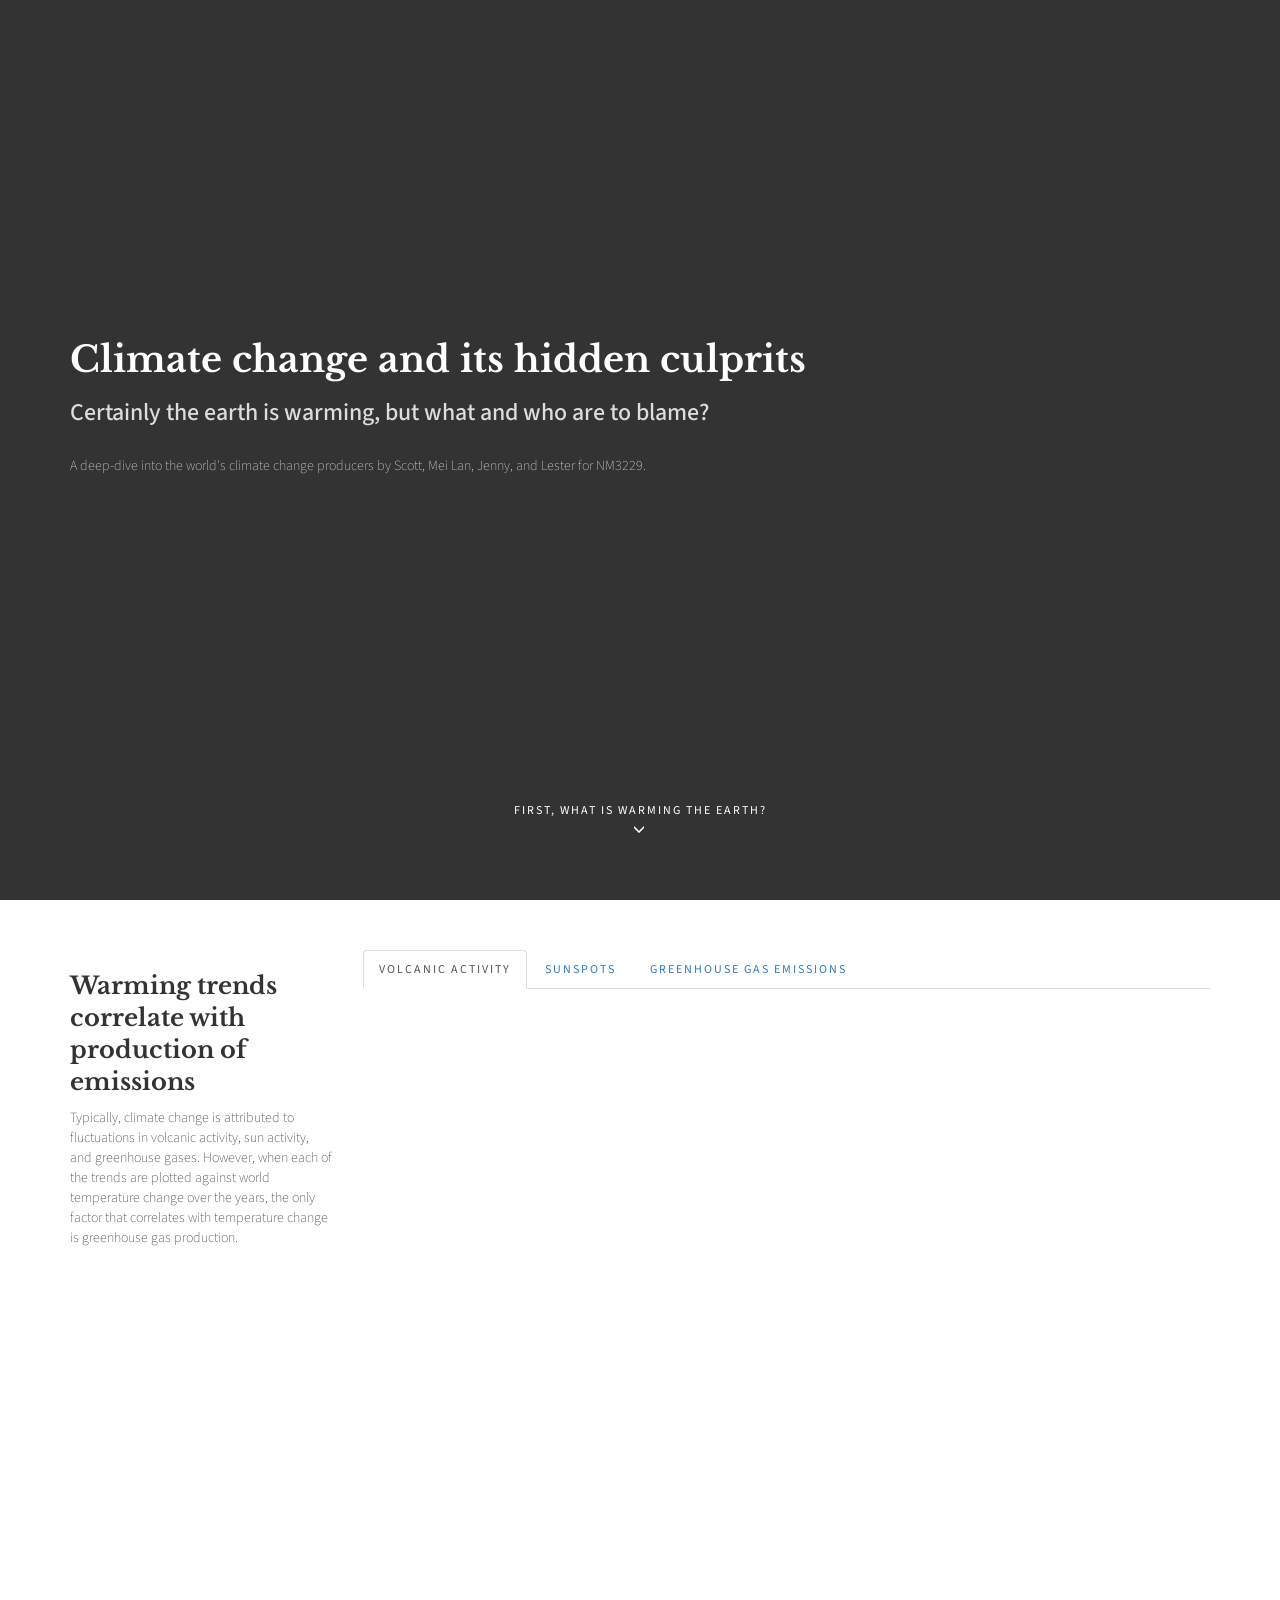
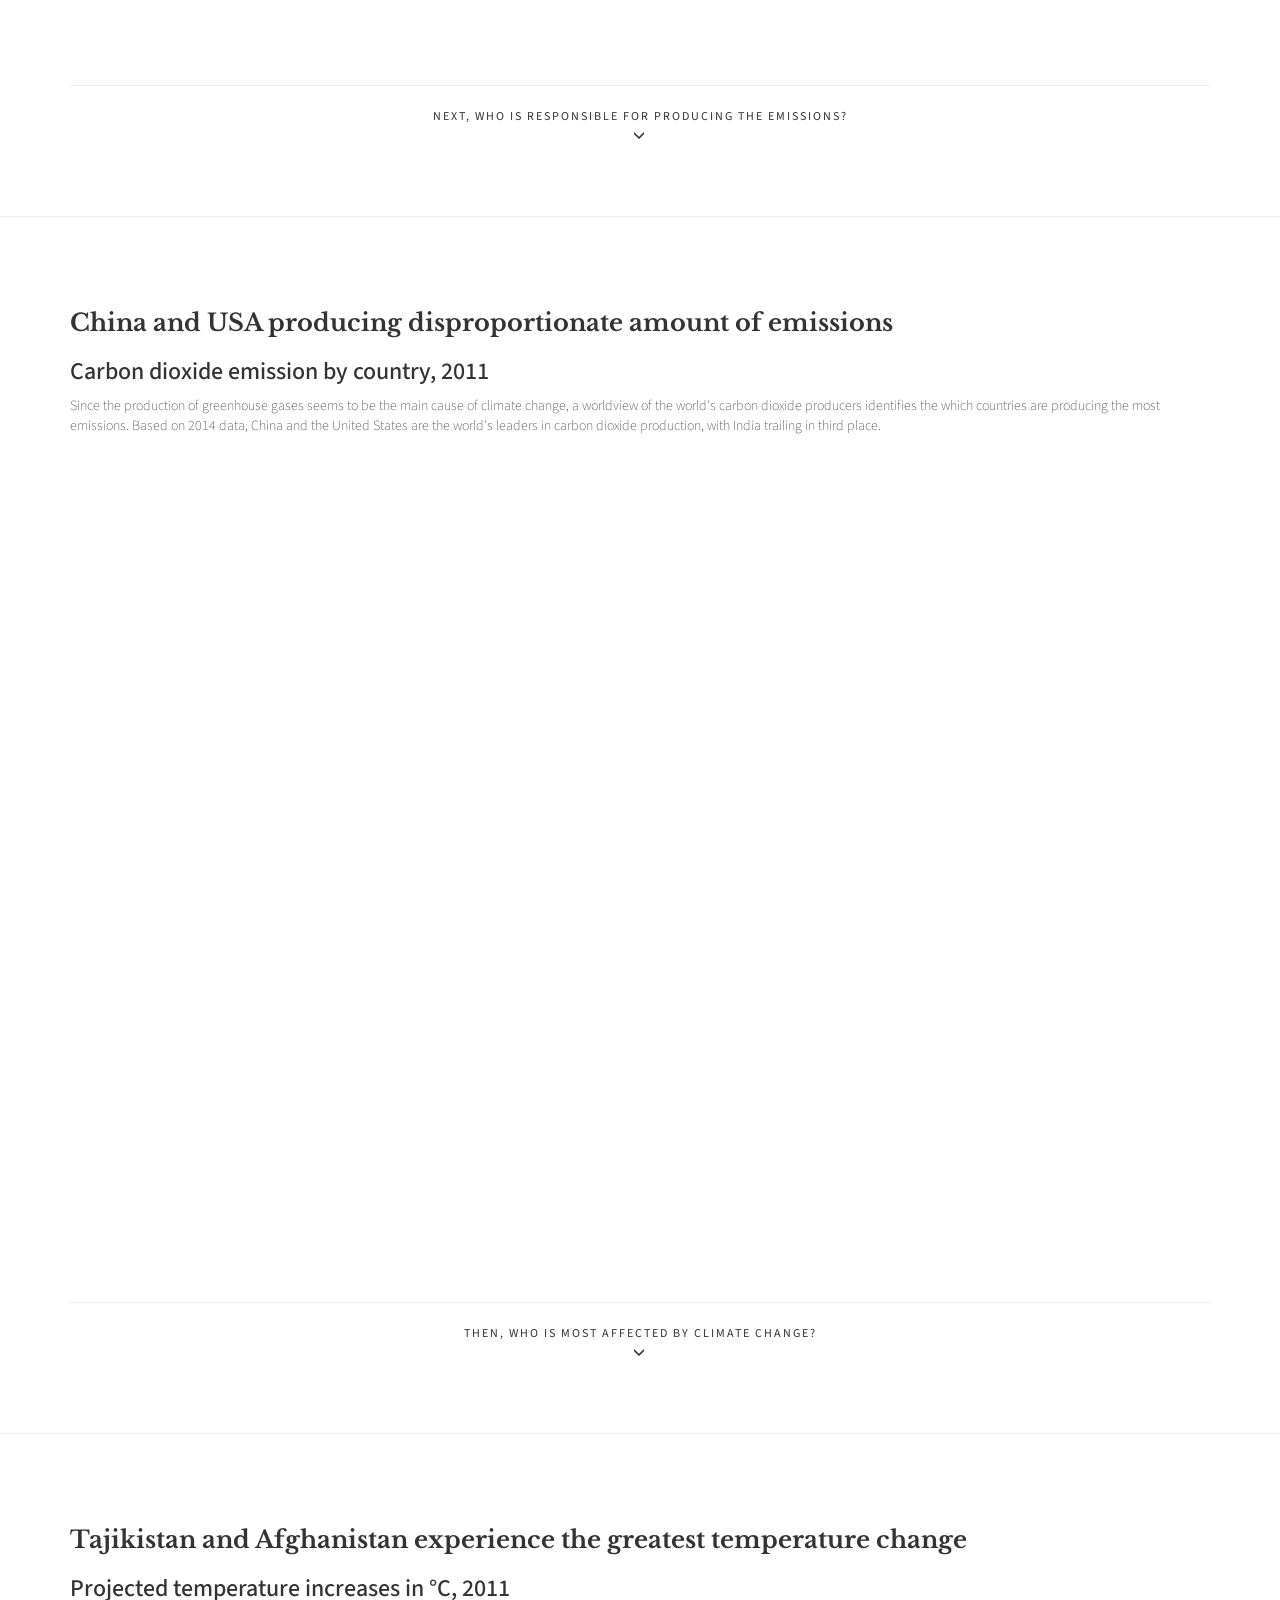
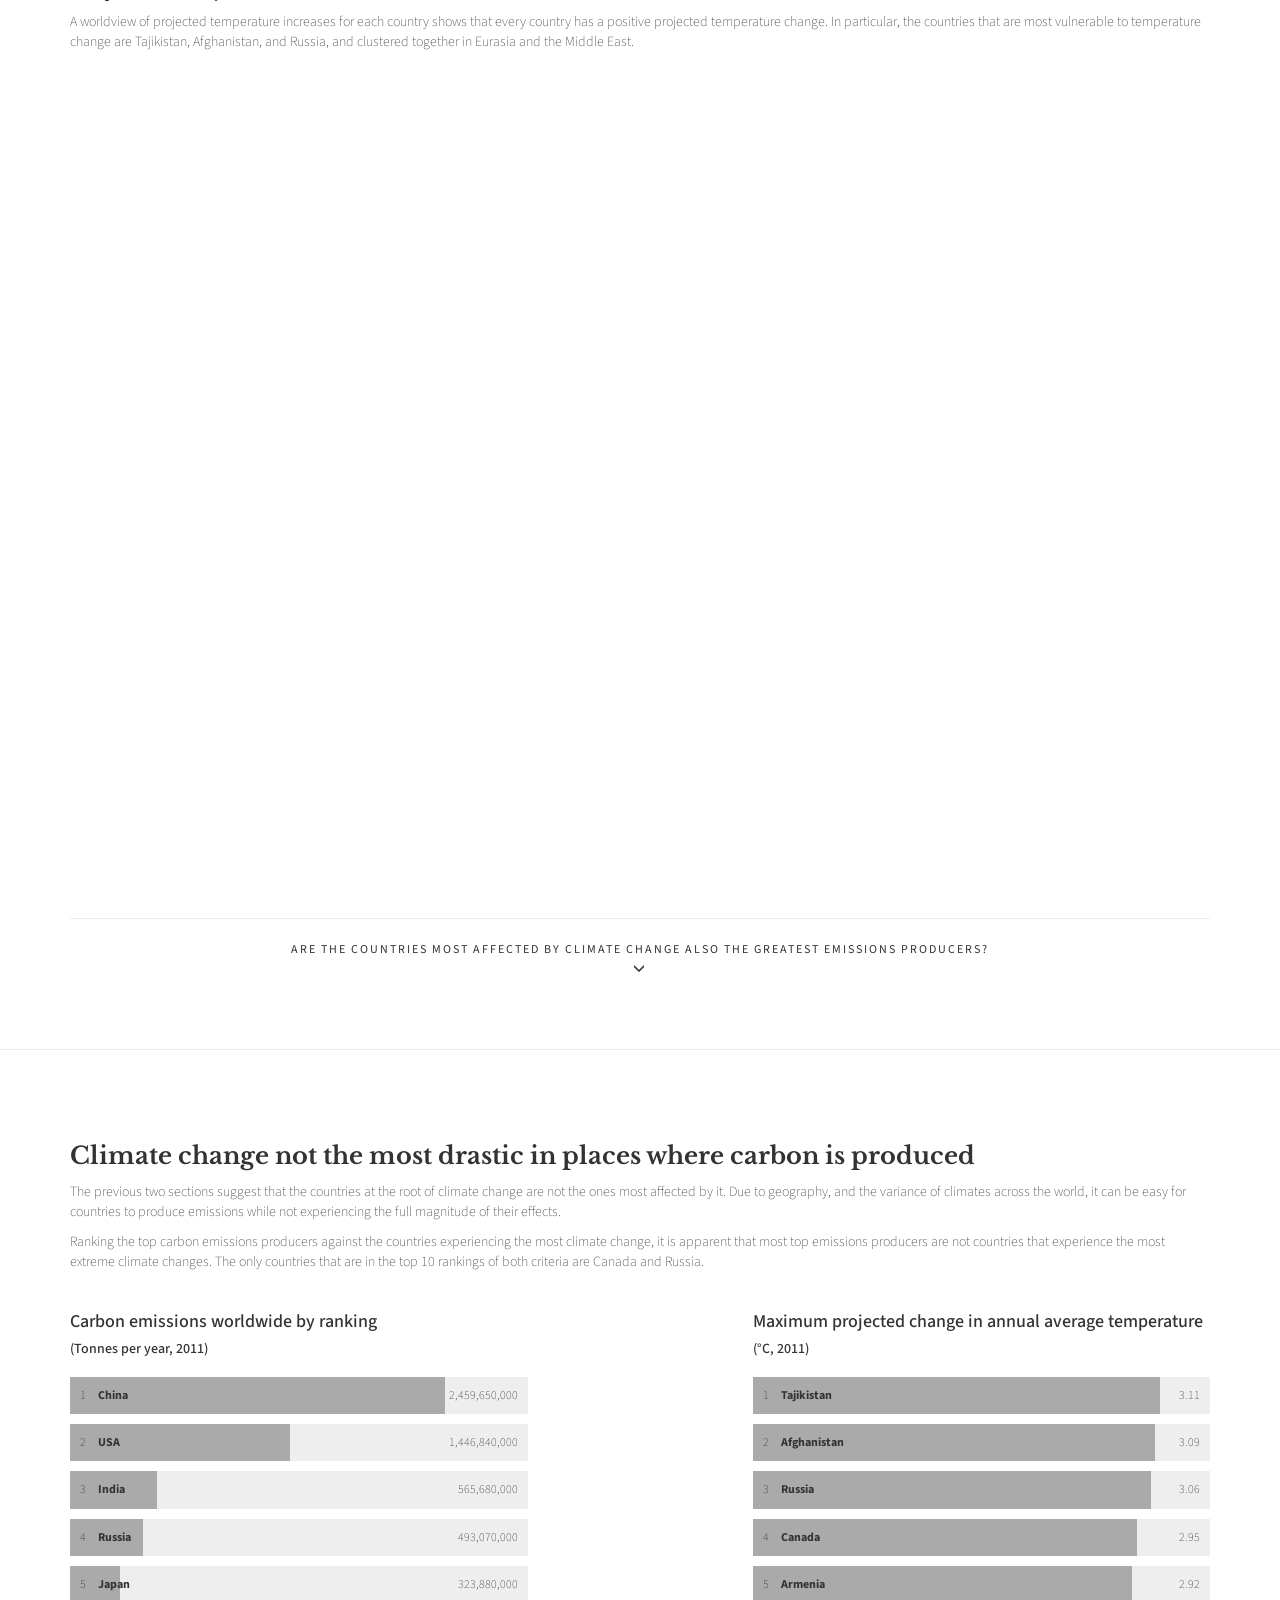
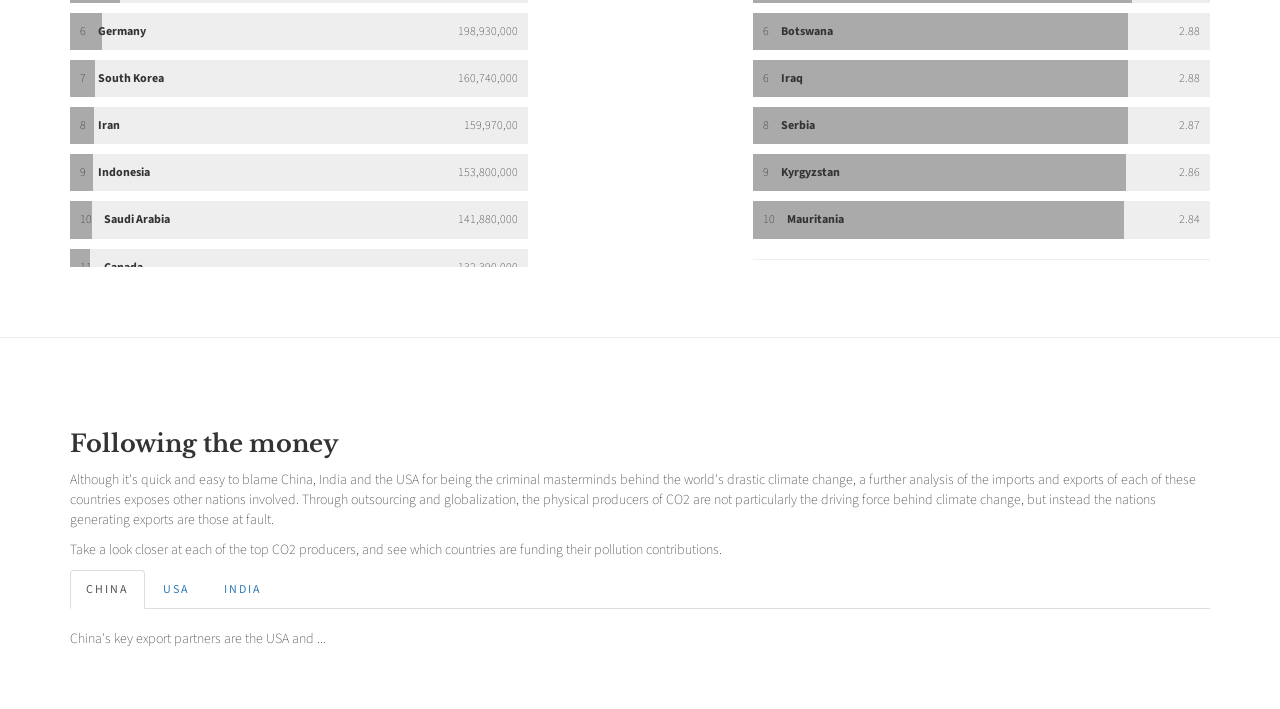
==== commit c9ba28ca: "Added nav to each section, some changes to layout and rank graph" ====
--- a/index.html
+++ b/index.html
@@ -29,7 +29,7 @@
   			<div class="text-center nav-link-container">
   				<a data-scroll href="#slide-2" class="nav-link">
   					First, what is warming the earth?
-  					<br /><br />
+  					<br />
   					<span class="glyphicon glyphicon-menu-down"></span>
   				</a>
   			</div>
@@ -38,58 +38,64 @@
 
   	<section class="slide" id="slide-2">
   		<div class="container">
-  			<h2>Warming trends correlate with production of emissions</h2>
-  			<p>
-  				Typically, climate change is attributed to fluctuations in volcanic
-  				activity, sun activity, and greenhouse gases. However, when each of the
-  				trends are plotted against world temperature change over the years, the
-  				only factor that correlates with temperature change is greenhouse gas production.
-  			</p>
+				<div class="row">
+					<div class="col-md-3">
+						<h2>Warming trends correlate with production of emissions</h2>
+		  			<p>
+		  				Typically, climate change is attributed to fluctuations in volcanic
+		  				activity, sun activity, and greenhouse gases. However, when each of the
+		  				trends are plotted against world temperature change over the years, the
+		  				only factor that correlates with temperature change is greenhouse gas production.
+		  			</p>
+					</div>
+					<div class="col-md-9">
+						<!-- Nav tabs -->
+		  			<ul class="nav nav-tabs" role="tablist">
+		  				<li role="presentation" class="active"><a href="#volcano" aria-controls="volcano" role="tab" data-toggle="tab">Volcanic activity</a></li>
+		  				<li role="presentation"><a href="#sunspots" aria-controls="sunspots" role="tab" data-toggle="tab">Sunspots</a></li>
+		  				<li role="presentation"><a href="#ghg" aria-controls="ghg" role="tab" data-toggle="tab">Greenhouse gas emissions</a></li>
+		  			</ul>
+
+		  			<!-- Tab panes -->
+		  			<div class="tab-content">
+
+		  				<div role="tabpanel" class="tab-pane active" id="volcano">
+		  					<!-- Tab Volcano -->
+								<br />
+		  					<div class='tableauPlaceholder' style='width: 1004px; height: 636px;'><object class='tableauViz' width='1004' height='636' style='display:none;'><param name='host_url' value='https%3A%2F%2F10ay.online.tableau.com%2F' /> <param name='site_root' value='&#47;t&#47;climatechange' /><param name='name' value='Tempagainstfactors&#47;VolcanicDashboard' /><param name='tabs' value='no' /><param name='toolbar' value='no' /><param name='showShareOptions' value='false' /></object></div>
+		  				</div>
+
+		  				<div role="tabpanel" class="tab-pane" id="sunspots">
+		  					<!-- Tab Sunspots -->
+		  					<div class='tableauPlaceholder' style='width: 1004px; height: 636px;'><object class='tableauViz' width='1004' height='636' style='display:none;'><param name='host_url' value='https%3A%2F%2F10ay.online.tableau.com%2F' /> <param name='site_root' value='&#47;t&#47;climatechange' /><param name='name' value='Tempagainstfactors&#47;SunspotsDashboard' /><param name='tabs' value='no' /><param name='toolbar' value='no' /><param name='showShareOptions' value='false' /></object></div>
+		  				</div>
+
+		  				<div role="tabpanel" class="tab-pane" id="ghg">
+		  					<!-- Tab GHG -->
+		  					<div class='tableauPlaceholder' style='width: 1004px; height: 636px;'><object class='tableauViz' width='1004' height='636' style='display:none;'><param name='host_url' value='https%3A%2F%2F10ay.online.tableau.com%2F' /> <param name='site_root' value='&#47;t&#47;climatechange' /><param name='name' value='Tempagainstfactors&#47;GHGDashboard' /><param name='tabs' value='no' /><param name='toolbar' value='no' /><param name='showShareOptions' value='false' /></object></div>
+		  				</div>
+
+		  			</div>
+					</div>
+				</div>
+
   			<br />
 
-  			<!-- Nav tabs -->
-  			<ul class="nav nav-tabs" role="tablist">
-  				<li role="presentation" class="active"><a href="#volcano" aria-controls="volcano" role="tab" data-toggle="tab">Volcanic activity</a></li>
-  				<li role="presentation"><a href="#sunspots" aria-controls="sunspots" role="tab" data-toggle="tab">Sunspots</a></li>
-  				<li role="presentation"><a href="#ghg" aria-controls="ghg" role="tab" data-toggle="tab">Greenhouse gas emissions</a></li>
-  			</ul>
-
-  			<!-- Tab panes -->
-  			<div class="tab-content">
-
-  				<div role="tabpanel" class="tab-pane active" id="volcano">
-  					<!-- Tab Volcano -->
-  					<div class='tableauPlaceholder' style='width: 1004px; height: 636px;'><object class='tableauViz' width='1004' height='636' style='display:none;'><param name='host_url' value='https%3A%2F%2F10ay.online.tableau.com%2F' /> <param name='site_root' value='&#47;t&#47;climatechange' /><param name='name' value='Tempagainstfactors&#47;VolcanicDashboard' /><param name='tabs' value='no' /><param name='toolbar' value='no' /><param name='showShareOptions' value='false' /></object></div>
-  				</div>
-
-  				<div role="tabpanel" class="tab-pane" id="sunspots">
-  					<!-- Tab Sunspots -->
-  					<div class='tableauPlaceholder' style='width: 1004px; height: 636px;'><object class='tableauViz' width='1004' height='636' style='display:none;'><param name='host_url' value='https%3A%2F%2F10ay.online.tableau.com%2F' /> <param name='site_root' value='&#47;t&#47;climatechange' /><param name='name' value='Tempagainstfactors&#47;SunspotsDashboard' /><param name='tabs' value='no' /><param name='toolbar' value='no' /><param name='showShareOptions' value='false' /></object></div>
-  				</div>
-
-  				<div role="tabpanel" class="tab-pane" id="ghg">
-  					<!-- Tab GHG -->
-  					<div class='tableauPlaceholder' style='width: 1004px; height: 636px;'><object class='tableauViz' width='1004' height='636' style='display:none;'><param name='host_url' value='https%3A%2F%2F10ay.online.tableau.com%2F' /> <param name='site_root' value='&#47;t&#47;climatechange' /><param name='name' value='Tempagainstfactors&#47;GHGDashboard' /><param name='tabs' value='no' /><param name='toolbar' value='no' /><param name='showShareOptions' value='false' /></object></div>
-  				</div>
-
+				<hr />
+				<div class="text-center nav-link-container">
+  				<a data-scroll href="#slide-3" class="nav-link">
+  					Next, who is responsible for producing the emissions?
+  					<br />
+  					<span class="glyphicon glyphicon-menu-down"></span>
+  				</a>
   			</div>
 
-  			<p>
-  				<!-- Insert interactive graphs here -->
-  				<div class="row">
-  					<div class="span4"></div>
-  					<div class="span4">
-
-
-  					</div>
-  					<div class="span4"></div>
-  				</div>
-  			</div>
-  		</section>
-
-
-
-  		<section class="slide">
+			</div>
+		</section>
+
+		<hr />
+
+  		<section class="slide" id="slide-3">
   			<div class="container">
   				<h2>China and USA producing disproportionate amount of emissions</h2>
   				<h3>Carbon dioxide emission by country, 2011</h3>
@@ -103,15 +109,25 @@
   				<!-- CO2 emission map -->
 
   				<div class="row">
-  					
   					<div class='tableauPlaceholder' style='width: 1004px; height: 836px;'><object class='tableauViz' width='1004' height='836' style='display:none;'><param name='host_url' value='https%3A%2F%2F10ay.online.tableau.com%2F' /> <param name='site_root' value='&#47;t&#47;climatechange' /><param name='name' value='CarbonEmissionOverTime&#47;CO2global2011' /><param name='tabs' value='no' /><param name='toolbar' value='no' /><param name='showShareOptions' value='false' /></object></div>
-  					
   				</div>
+
+					<hr />
+
+					<div class="text-center nav-link-container">
+	  				<a data-scroll href="#slide-4" class="nav-link">
+	  					Then, who is most affected by climate change?
+	  					<br />
+	  					<span class="glyphicon glyphicon-menu-down"></span>
+	  				</a>
+	  			</div>
   			</div>
 
   		</section>
 
-  		<section class="slide">
+			<hr />
+
+  		<section class="slide" id="slide-4">
   			<div class="container">
   				<h2>Tajikistan and Afghanistan experience the greatest temperature change</h2>
   				<!-- Which countries are the most affected by temperature change/sea levels -->
@@ -123,16 +139,23 @@
   					Afghanistan, and Russia, and clustered together in Eurasia and the Middle East.
   				</p>
   				<!--Most affected -->
-  				<div class="container">
-  					<div class="row">
-
-  					<div class='tableauPlaceholder' style='width: 1004px; height: 836px;'><object class='tableauViz' width='1004' height='836' style='display:none;'><param name='host_url' value='https%3A%2F%2F10ay.online.tableau.com%2F' /> <param name='site_root' value='&#47;t&#47;climatechange' /><param name='name' value='WorldClimate&#47;ProjectedMostAffected' /><param name='tabs' value='no' /><param name='toolbar' value='no' /><param name='showShareOptions' value='false' /></object></div>
-  						
-  					</div>
-  				</div>
+					<div class='tableauPlaceholder' style='width: 1004px; height: 836px;'><object class='tableauViz' width='1004' height='836' style='display:none;'><param name='host_url' value='https%3A%2F%2F10ay.online.tableau.com%2F' /> <param name='site_root' value='&#47;t&#47;climatechange' /><param name='name' value='WorldClimate&#47;ProjectedMostAffected' /><param name='tabs' value='no' /><param name='toolbar' value='no' /><param name='showShareOptions' value='false' /></object></div>
+
+					<hr />
+
+					<div class="text-center nav-link-container">
+	  				<a data-scroll href="#slide-5" class="nav-link">
+	  					Are the countries most affected by climate change also the greatest emissions producers?
+	  					<br />
+	  					<span class="glyphicon glyphicon-menu-down"></span>
+	  				</a>
+	  			</div>
+
   			</section>
 
-  			<section class="slide">
+				<hr />
+
+  			<section class="slide" id="slide-5">
   				<div class="container">
   					<h2>Climate change not the most drastic in places where carbon is produced</h2>
   					<p>
@@ -724,7 +747,9 @@
   				</div>
   			</section>
 
-  			<section class="slide">
+				<hr />
+
+  			<section class="slide" id="slide-6">
   				<div class="container">
   					<h2>Following the money</h2>
   					<p>Although it's quick and easy to blame China, India and the USA for being the criminal masterminds behind the
@@ -757,11 +782,14 @@
   				<script src="src/js/bootstrap.js"></script>
   				<script src="src/js/smooth-scroll.min.js"></script>
   				<script src="src/js/main.js"></script>
-
-  				<script type='text/javascript' src='https://10ay.online.tableau.com/javascripts/api/viz_v1.js'>
-
-  					<script>
-  						smoothScroll.init();
-  					</script>
-  				</body>
-  				</html>
+					<script src="https://10ay.online.tableau.com/javascripts/api/viz_v1.js"></script>
+
+
+					<script>
+						smoothScroll.init();
+					</script>
+
+
+
+		</body>
+</html>
--- a/src/css/style.css
+++ b/src/css/style.css
@@ -1,7 +1,7 @@
 body {
   font-family: 'Source Sans Pro', Helvetica, Arial, sans-serif;
   font-weight: 100;
-  font-size: 16px;
+  font-size: 14px;
 }
 
 h1, h2{
@@ -9,16 +9,44 @@
   font-weight: 700;
 }
 
+h2 {
+  font-size: 24px;
+  line-height: 32px;
+}
+
+a {
+  text-transform: uppercase;
+  letter-spacing: 2px;
+  font-size: 12px;
+  font-weight: 400;
+}
+
+a:hover {
+  text-decoration: none;
+  color: #ff3333;
+}
+
 .slide {
-  height: 100vh;
+  /*height: 100vh;*/
   overflow-y: hidden;
-  padding: 60px 0;
+  padding: 50px 0;
+  position: relative;
 }
 
 .slide-1 {
+  height: 100vh;
   padding-top: 25%;
   background-color: #333;
   color: #DDD;
+}
+
+.slide-1 .nav-link-container {
+  position: absolute;
+  bottom: 60px;
+}
+
+.slide-1 .nav-link-container a {
+  color: #FFF;
 }
 
 .title {
@@ -26,25 +54,25 @@
 }
 
 .nav-link-container {
-  position: absolute;
-  bottom: 60px;
+  color: #333;
   margin-left: auto;
   margin-right: auto;
   left: 0;
   right: 0;
+  font-weight: 400;
 }
 
 a.nav-link {
-  color: #FFF;
   text-transform: uppercase;
   letter-spacing: 2px;
   font-size: 12px;
+  color: #333;
 }
 
 /* Ranking graph */
 .rank-container {
   overflow-y: scroll;
-  height: 400px;
+  height: 500px;
 }
 
 .rank-container
@@ -59,9 +87,29 @@
 }
 
 .rank-container
+.rank-country-container:hover {
+  cursor: pointer;
+  cursor: hand;
+}
+
+.rank-container
+.rank-country-container.active,
+.rank-country-container.active-toggle {
+  box-shadow: 0 1px 3px rgba(0,0,0,0.12), 0 1px 2px rgba(0,0,0,0.24);
+  transition: all 0.2s ease-in-out;
+}
+
+.rank-container
 .rank-country-container.active
 .rank-country-bg {
-  background-color: #800000;
+  background-color: #ff3333;
+  color: #fff;
+}
+
+.rank-container
+.rank-country-container.active-toggle
+.rank-country-bg {
+  background-color: #ff3333;
   color: #fff;
 }
 
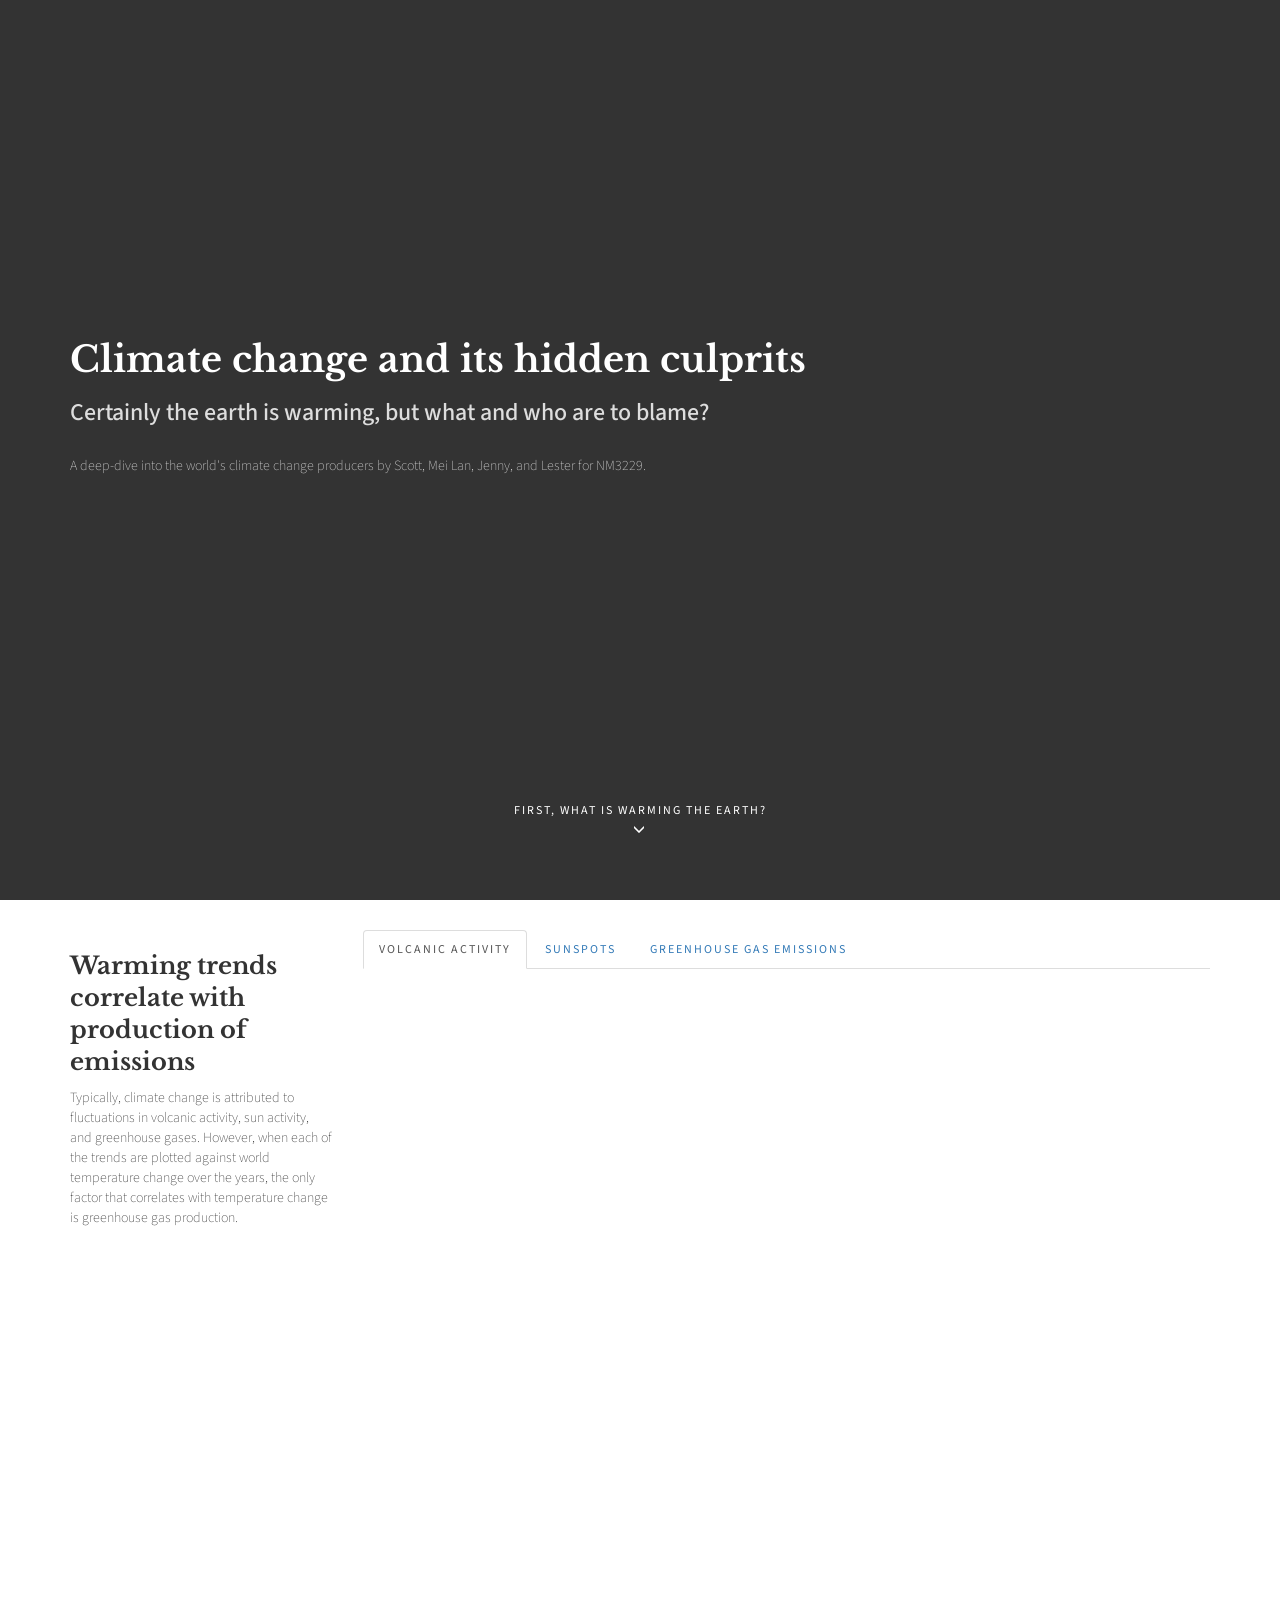
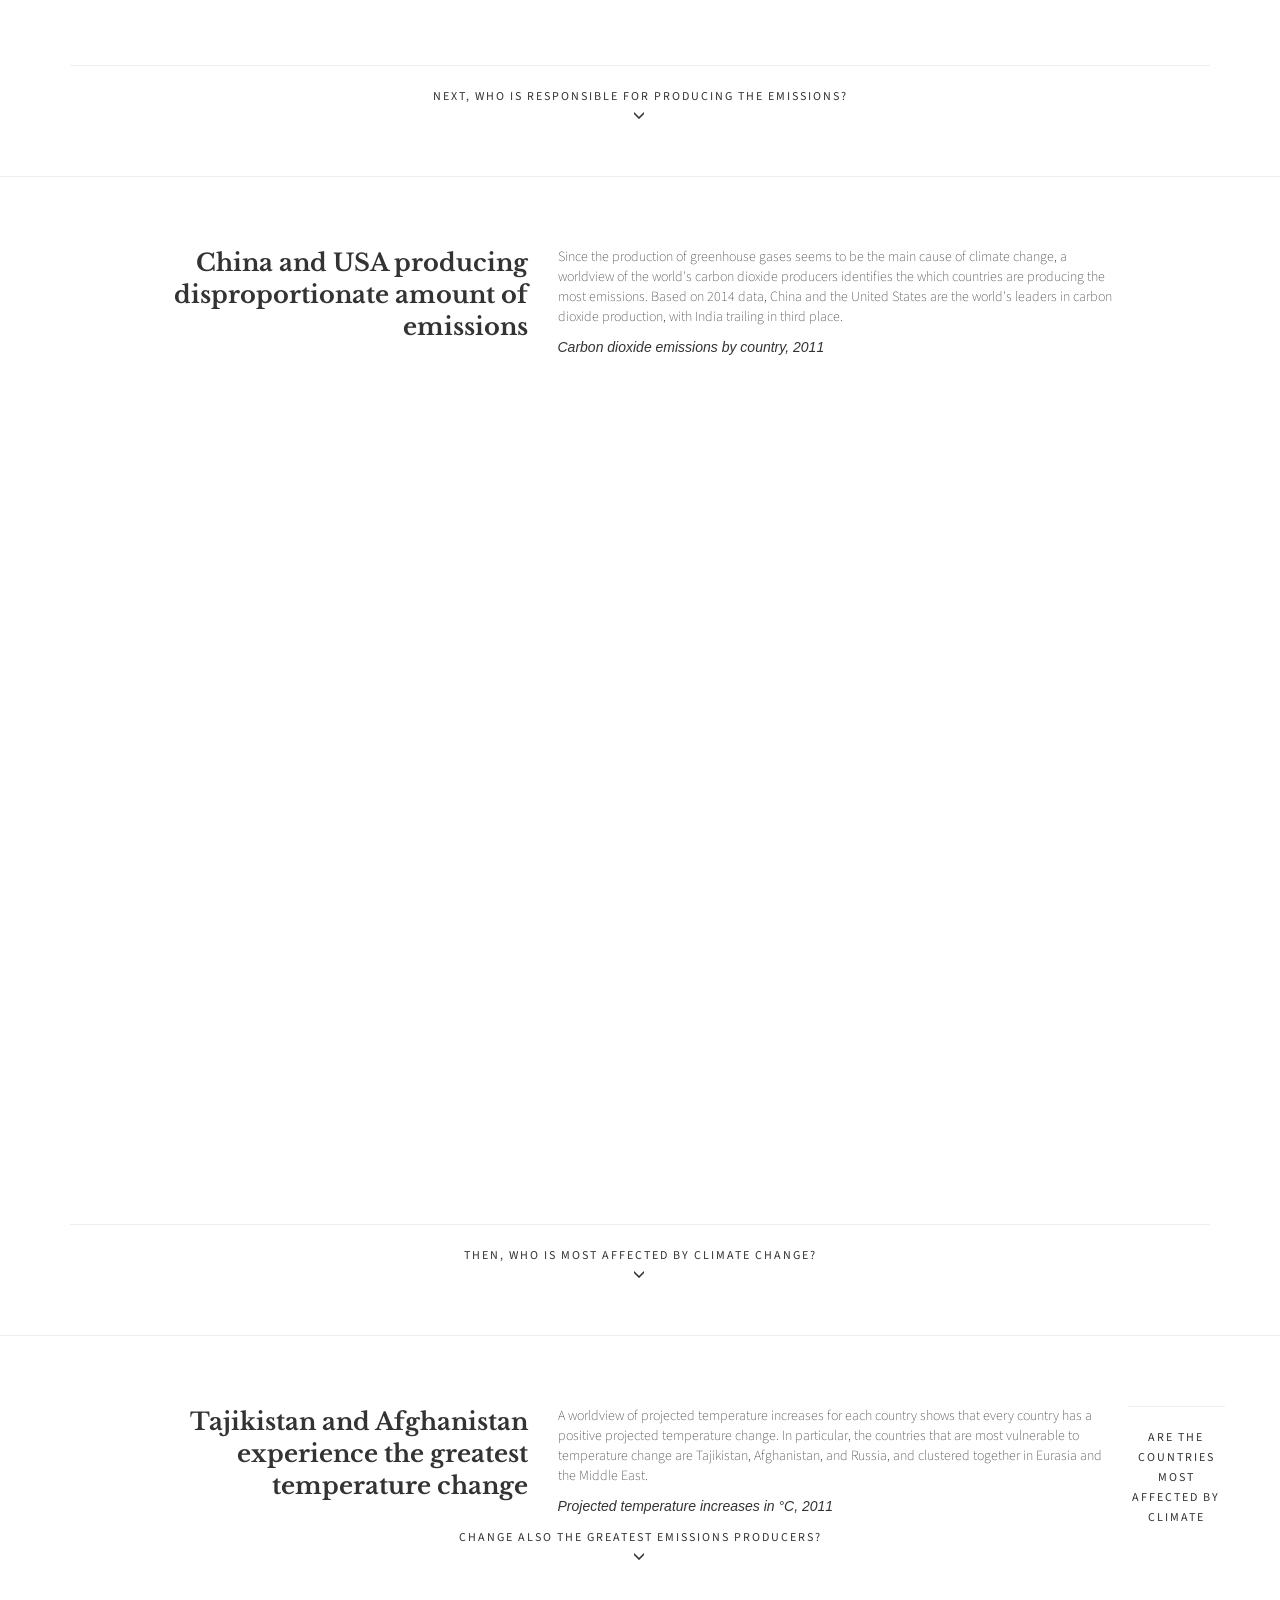
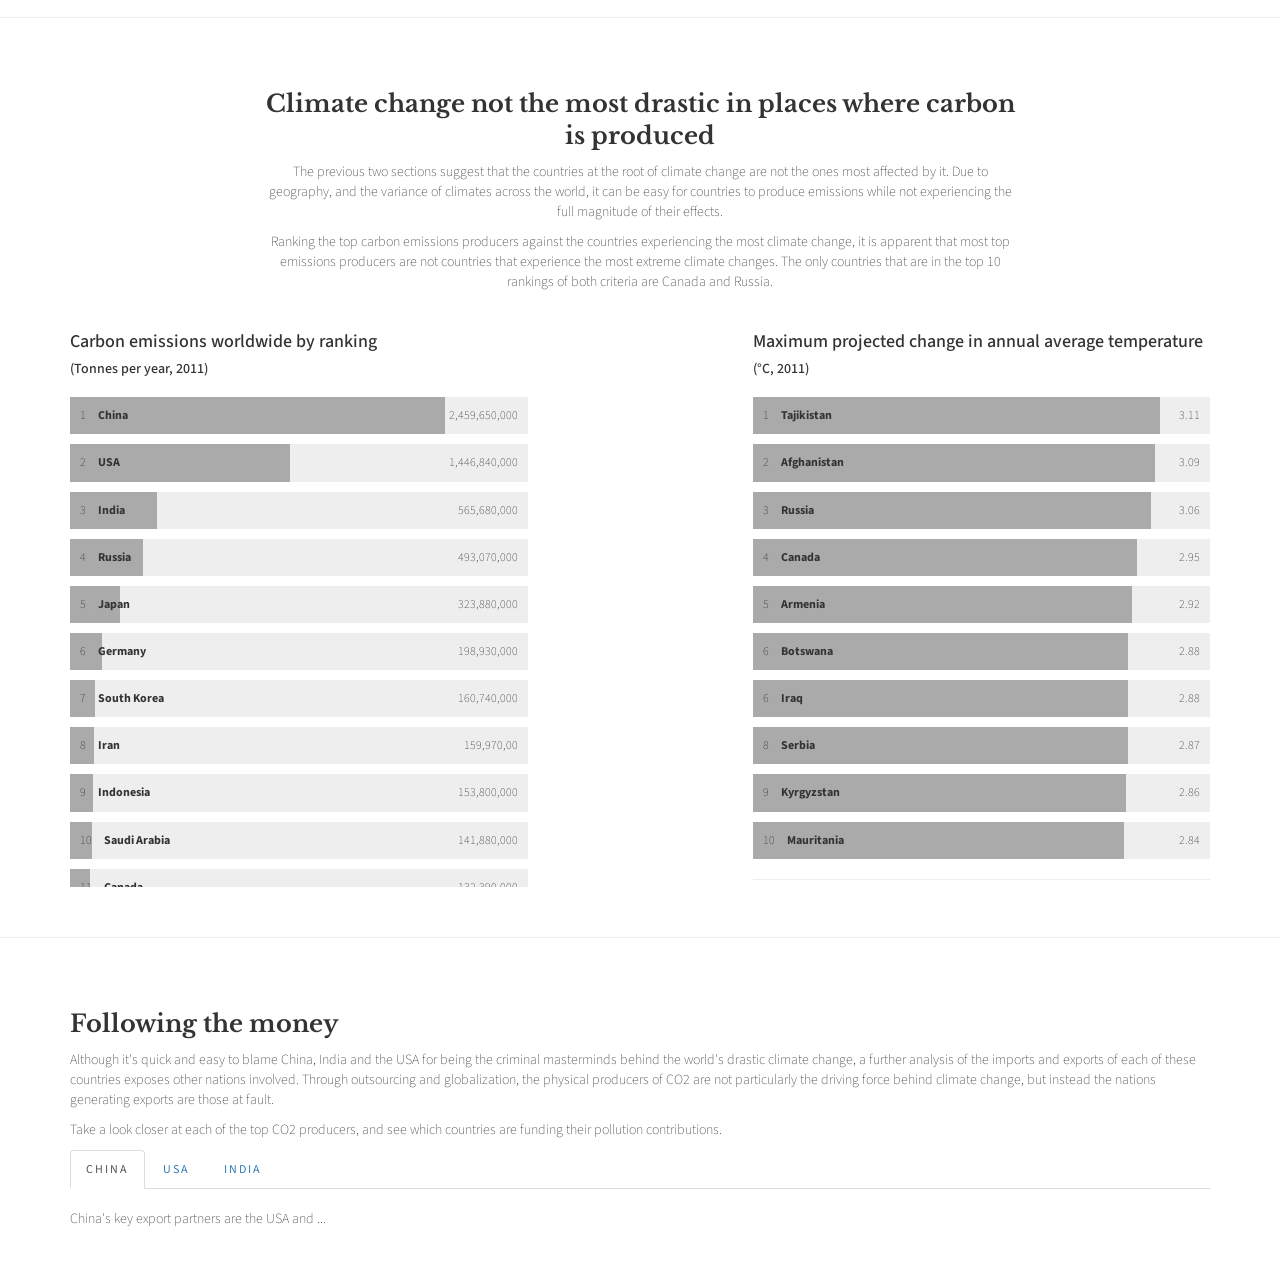
==== commit e9194a41: "Layout changes to text and graphs" ====
--- a/index.html
+++ b/index.html
@@ -67,11 +67,13 @@
 
 		  				<div role="tabpanel" class="tab-pane" id="sunspots">
 		  					<!-- Tab Sunspots -->
+								<br />
 		  					<div class='tableauPlaceholder' style='width: 1004px; height: 636px;'><object class='tableauViz' width='1004' height='636' style='display:none;'><param name='host_url' value='https%3A%2F%2F10ay.online.tableau.com%2F' /> <param name='site_root' value='&#47;t&#47;climatechange' /><param name='name' value='Tempagainstfactors&#47;SunspotsDashboard' /><param name='tabs' value='no' /><param name='toolbar' value='no' /><param name='showShareOptions' value='false' /></object></div>
 		  				</div>
 
 		  				<div role="tabpanel" class="tab-pane" id="ghg">
 		  					<!-- Tab GHG -->
+								<br />
 		  					<div class='tableauPlaceholder' style='width: 1004px; height: 636px;'><object class='tableauViz' width='1004' height='636' style='display:none;'><param name='host_url' value='https%3A%2F%2F10ay.online.tableau.com%2F' /> <param name='site_root' value='&#47;t&#47;climatechange' /><param name='name' value='Tempagainstfactors&#47;GHGDashboard' /><param name='tabs' value='no' /><param name='toolbar' value='no' /><param name='showShareOptions' value='false' /></object></div>
 		  				</div>
 
@@ -97,20 +99,24 @@
 
   		<section class="slide" id="slide-3">
   			<div class="container">
-  				<h2>China and USA producing disproportionate amount of emissions</h2>
-  				<h3>Carbon dioxide emission by country, 2011</h3>
-  				<p>
-  					Since the production of greenhouse gases seems to be the main cause
-  					of climate change, a worldview of the world's carbon dioxide producers
-  					identifies the which countries are producing the most emissions. Based
-  					on 2014 data, China and the United States are the world's leaders in
-  					carbon dioxide production, with India trailing in third place.
-  				</p>
+					<div class="row">
+						<div class="col-md-4 col-md-offset-1 text-right">
+							<h2>China and USA producing disproportionate amount of emissions</h2>
+						</div>
+						<div class="col-md-6">
+							<br />
+		  				<p>
+		  					Since the production of greenhouse gases seems to be the main cause
+		  					of climate change, a worldview of the world's carbon dioxide producers
+		  					identifies the which countries are producing the most emissions. Based
+		  					on 2014 data, China and the United States are the world's leaders in
+		  					carbon dioxide production, with India trailing in third place.
+		  				</p>
+							<p><em>Carbon dioxide emissions by country, 2011</em></p>
+						</div>
+					</div>
   				<!-- CO2 emission map -->
-
-  				<div class="row">
-  					<div class='tableauPlaceholder' style='width: 1004px; height: 836px;'><object class='tableauViz' width='1004' height='836' style='display:none;'><param name='host_url' value='https%3A%2F%2F10ay.online.tableau.com%2F' /> <param name='site_root' value='&#47;t&#47;climatechange' /><param name='name' value='CarbonEmissionOverTime&#47;CO2global2011' /><param name='tabs' value='no' /><param name='toolbar' value='no' /><param name='showShareOptions' value='false' /></object></div>
-  				</div>
+  				<div class='tableauPlaceholder' style='height: 836px; margin-left: auto; margin-right: auto'><object class='tableauViz' width='1004' height='836' style='display:none;'><param name='host_url' value='https%3A%2F%2F10ay.online.tableau.com%2F' /> <param name='site_root' value='&#47;t&#47;climatechange' /><param name='name' value='CarbonEmissionOverTime&#47;CO2global2011' /><param name='tabs' value='no' /><param name='toolbar' value='no' /><param name='showShareOptions' value='false' /></object></div>
 
 					<hr />
 
@@ -129,17 +135,24 @@
 
   		<section class="slide" id="slide-4">
   			<div class="container">
-  				<h2>Tajikistan and Afghanistan experience the greatest temperature change</h2>
-  				<!-- Which countries are the most affected by temperature change/sea levels -->
-  				<h3><p>Projected temperature increases in &deg;C, 2011</p></h3>
-  				<p>
-  					A worldview of projected temperature increases for each country shows that
-  					every country has a positive projected temperature change. In particular,
-  					the countries that are most vulnerable to temperature change are Tajikistan,
-  					Afghanistan, and Russia, and clustered together in Eurasia and the Middle East.
-  				</p>
+					<div class="row">
+						<div class="col-md-4 col-md-offset-1 text-right">
+  						<h2>Tajikistan and Afghanistan experience the greatest temperature change</h2>
+						</div>
+						<div class="col-md-6">
+							<br />
+							<!-- Which countries are the most affected by temperature change/sea levels -->
+							<p>
+		  					A worldview of projected temperature increases for each country shows that
+		  					every country has a positive projected temperature change. In particular,
+		  					the countries that are most vulnerable to temperature change are Tajikistan,
+		  					Afghanistan, and Russia, and clustered together in Eurasia and the Middle East.
+		  				</p>
+							<p><em>Projected temperature increases in &deg;C, 2011</em></p>
+						</div>
+
   				<!--Most affected -->
-					<div class='tableauPlaceholder' style='width: 1004px; height: 836px;'><object class='tableauViz' width='1004' height='836' style='display:none;'><param name='host_url' value='https%3A%2F%2F10ay.online.tableau.com%2F' /> <param name='site_root' value='&#47;t&#47;climatechange' /><param name='name' value='WorldClimate&#47;ProjectedMostAffected' /><param name='tabs' value='no' /><param name='toolbar' value='no' /><param name='showShareOptions' value='false' /></object></div>
+					<div class='tableauPlaceholder' style='margin-left:auto; margin-right:auto;'><object class='tableauViz' width='1004' height='836' style='display:none;'><param name='host_url' value='https%3A%2F%2F10ay.online.tableau.com%2F' /> <param name='site_root' value='&#47;t&#47;climatechange' /><param name='name' value='WorldClimate&#47;ProjectedMostAffected' /><param name='tabs' value='no' /><param name='toolbar' value='no' /><param name='showShareOptions' value='false' /></object></div>
 
 					<hr />
 
@@ -157,19 +170,23 @@
 
   			<section class="slide" id="slide-5">
   				<div class="container">
-  					<h2>Climate change not the most drastic in places where carbon is produced</h2>
-  					<p>
-  						The previous two sections suggest that the countries at the root of climate change
-  						are not the ones most affected by it. Due to geography, and the variance of climates
-  						across the world, it can be easy for countries to produce emissions while not experiencing
-  						the full magnitude of their effects.
-  					</p>
-  					<p>
-  						Ranking the top carbon emissions producers against the countries experiencing the most
-  						climate change, it is apparent that most top emissions producers are not countries that
-  						experience the most extreme climate changes. The only countries that are in the top 10
-  						rankings of both criteria are Canada and Russia.
-  					</p>
+						<div class="row">
+							<div class="col-md-8 col-md-offset-2 text-center">
+								<h2>Climate change not the most drastic in places where carbon is produced</h2>
+								<p>
+		  						The previous two sections suggest that the countries at the root of climate change
+		  						are not the ones most affected by it. Due to geography, and the variance of climates
+		  						across the world, it can be easy for countries to produce emissions while not experiencing
+		  						the full magnitude of their effects.
+		  					</p>
+								<p>
+		  						Ranking the top carbon emissions producers against the countries experiencing the most
+		  						climate change, it is apparent that most top emissions producers are not countries that
+		  						experience the most extreme climate changes. The only countries that are in the top 10
+		  						rankings of both criteria are Canada and Russia.
+		  					</p>
+							</div>
+						</div>
   					<br />
   					<div class="row">
 
--- a/src/css/style.css
+++ b/src/css/style.css
@@ -26,10 +26,14 @@
   color: #ff3333;
 }
 
+a.nav-link:hover {
+  color: #ff3333;
+}
+
 .slide {
   /*height: 100vh;*/
   overflow-y: hidden;
-  padding: 50px 0;
+  padding: 30px 0;
   position: relative;
 }
 
@@ -47,6 +51,10 @@
 
 .slide-1 .nav-link-container a {
   color: #FFF;
+}
+
+.slide-2 {
+  padding-top: 50px;
 }
 
 .title {
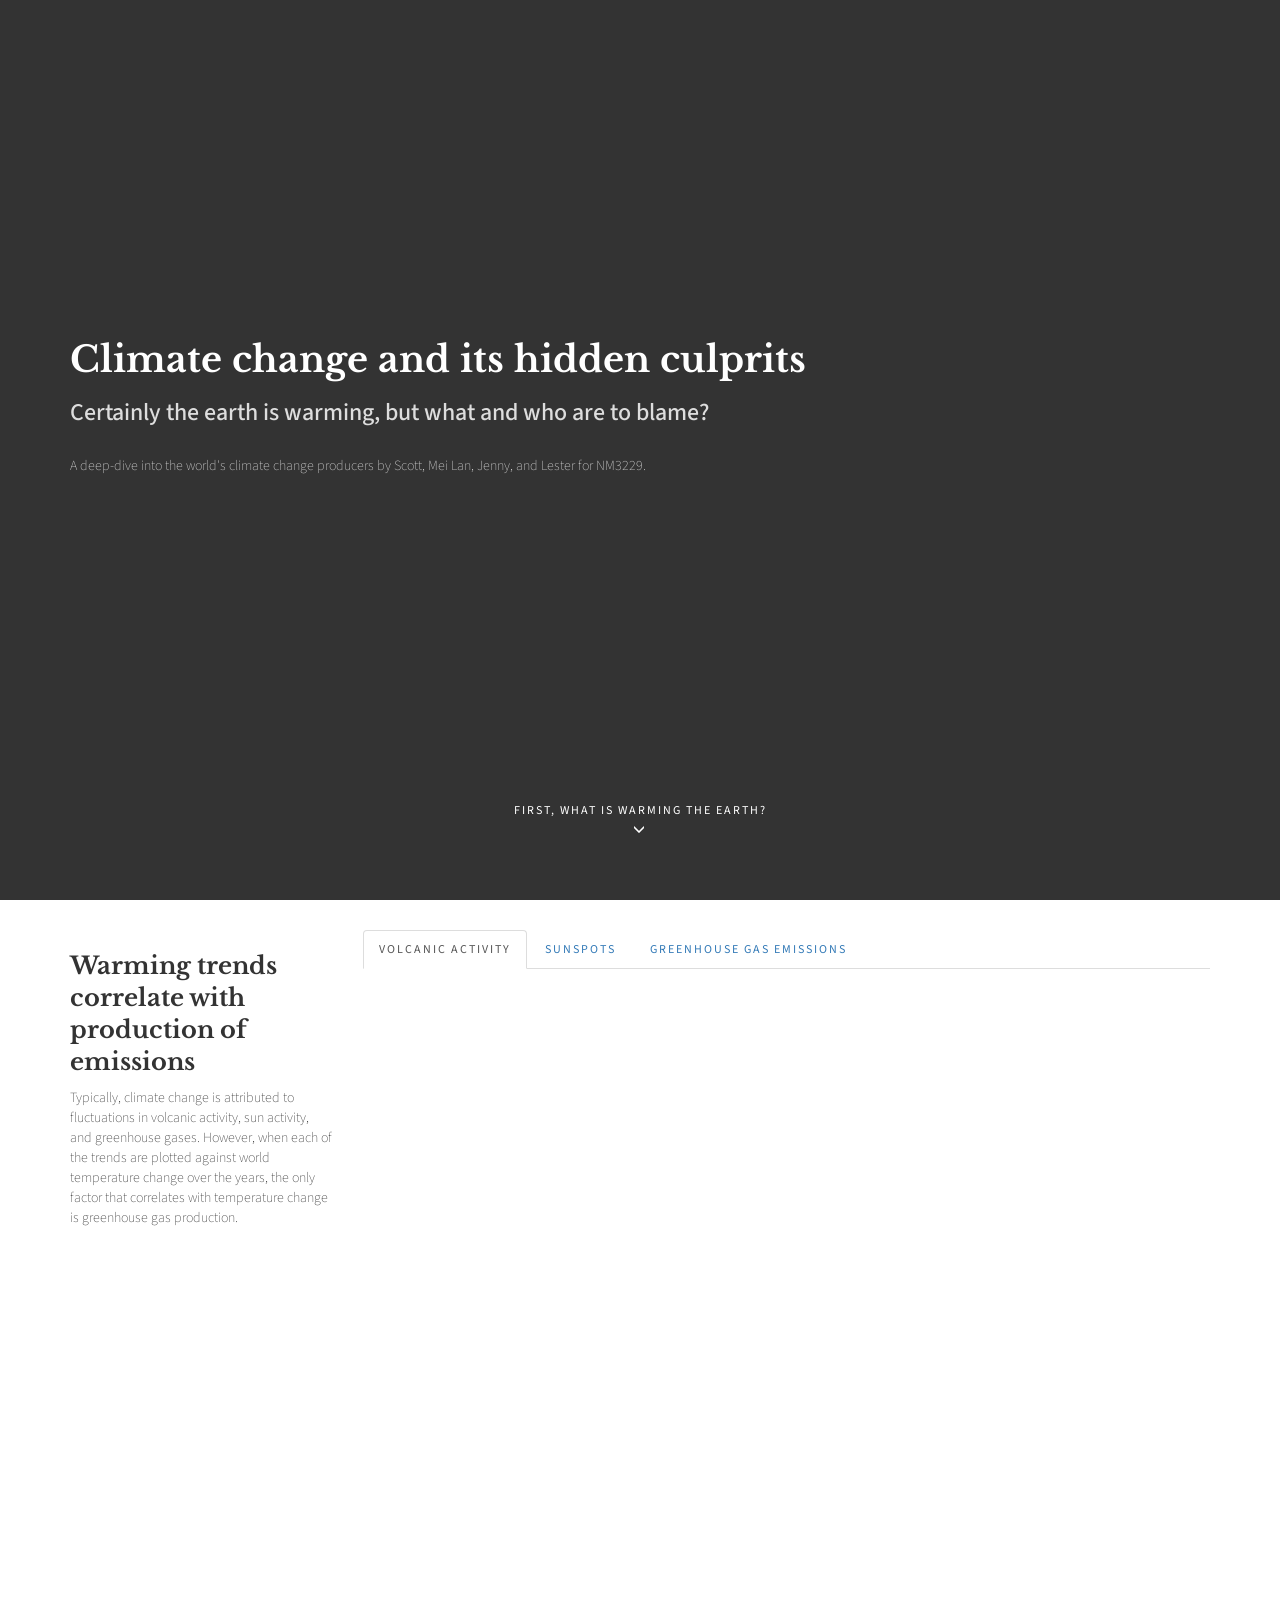
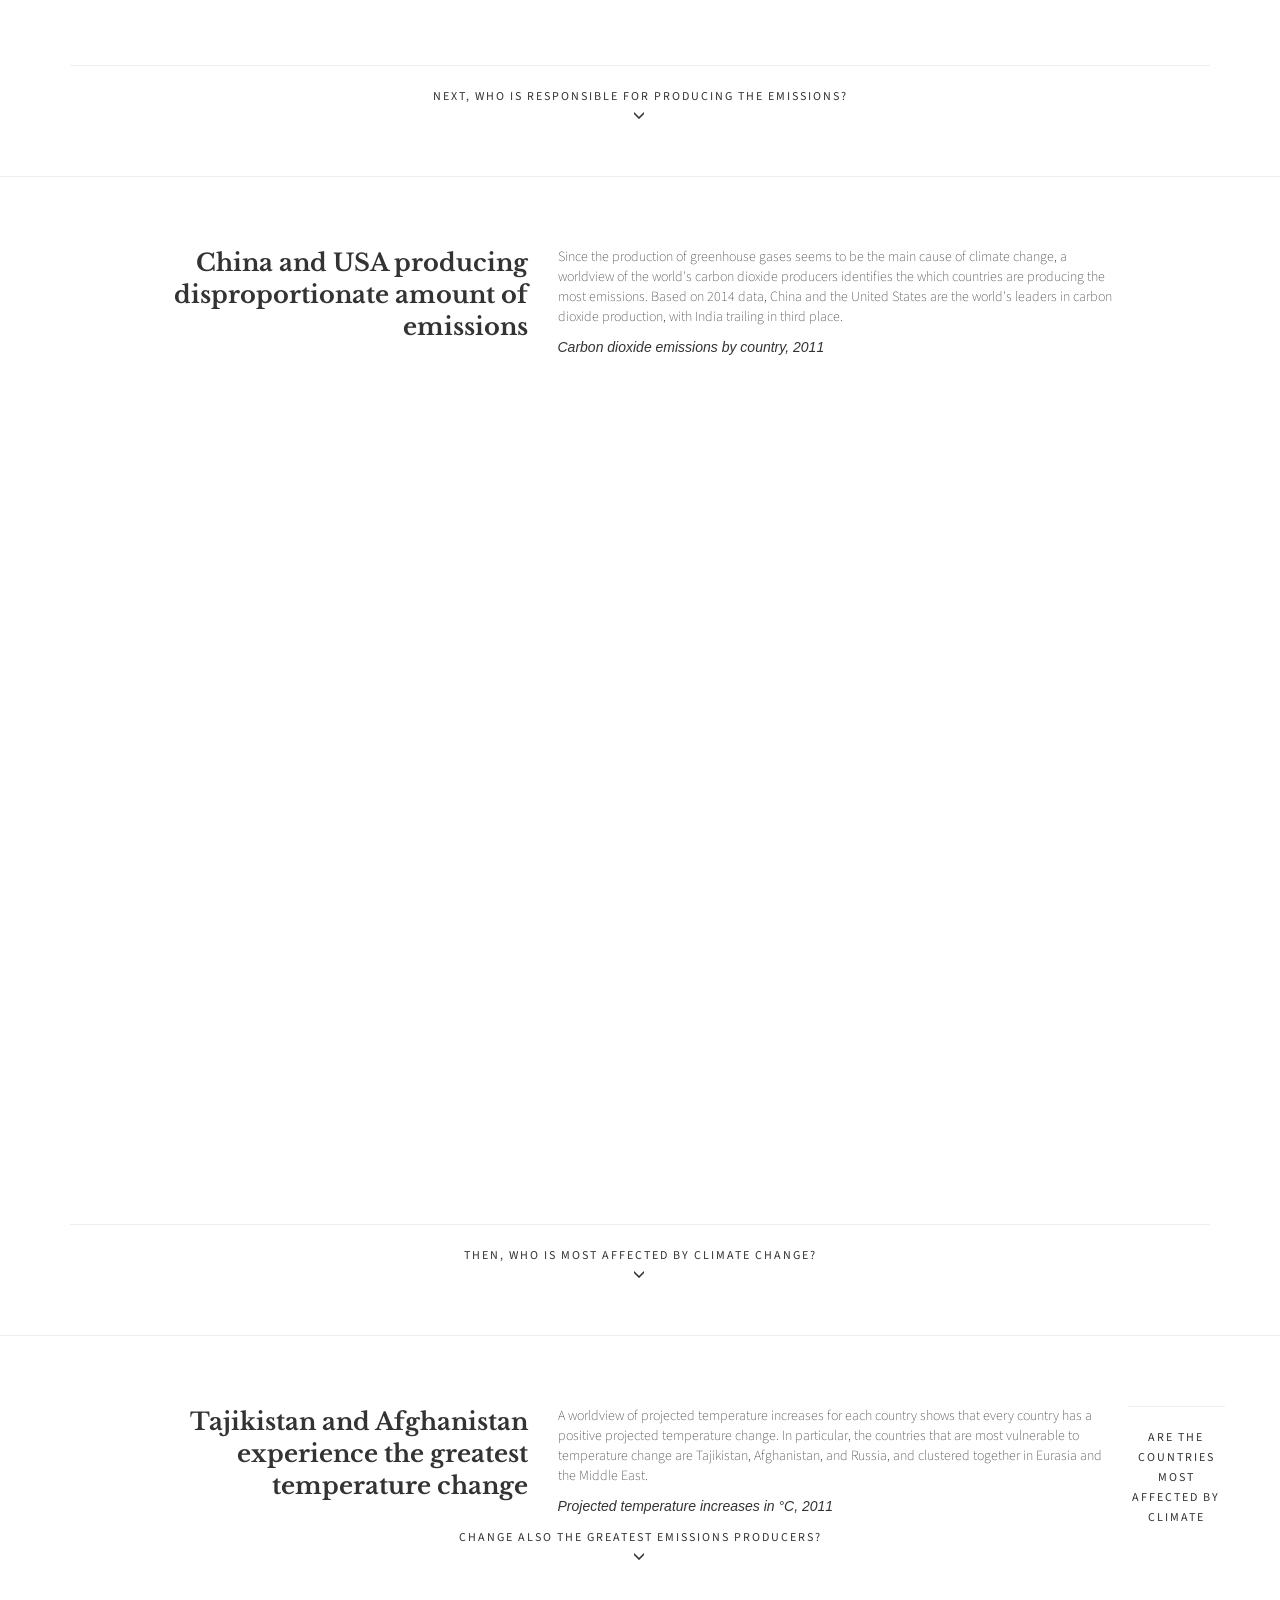
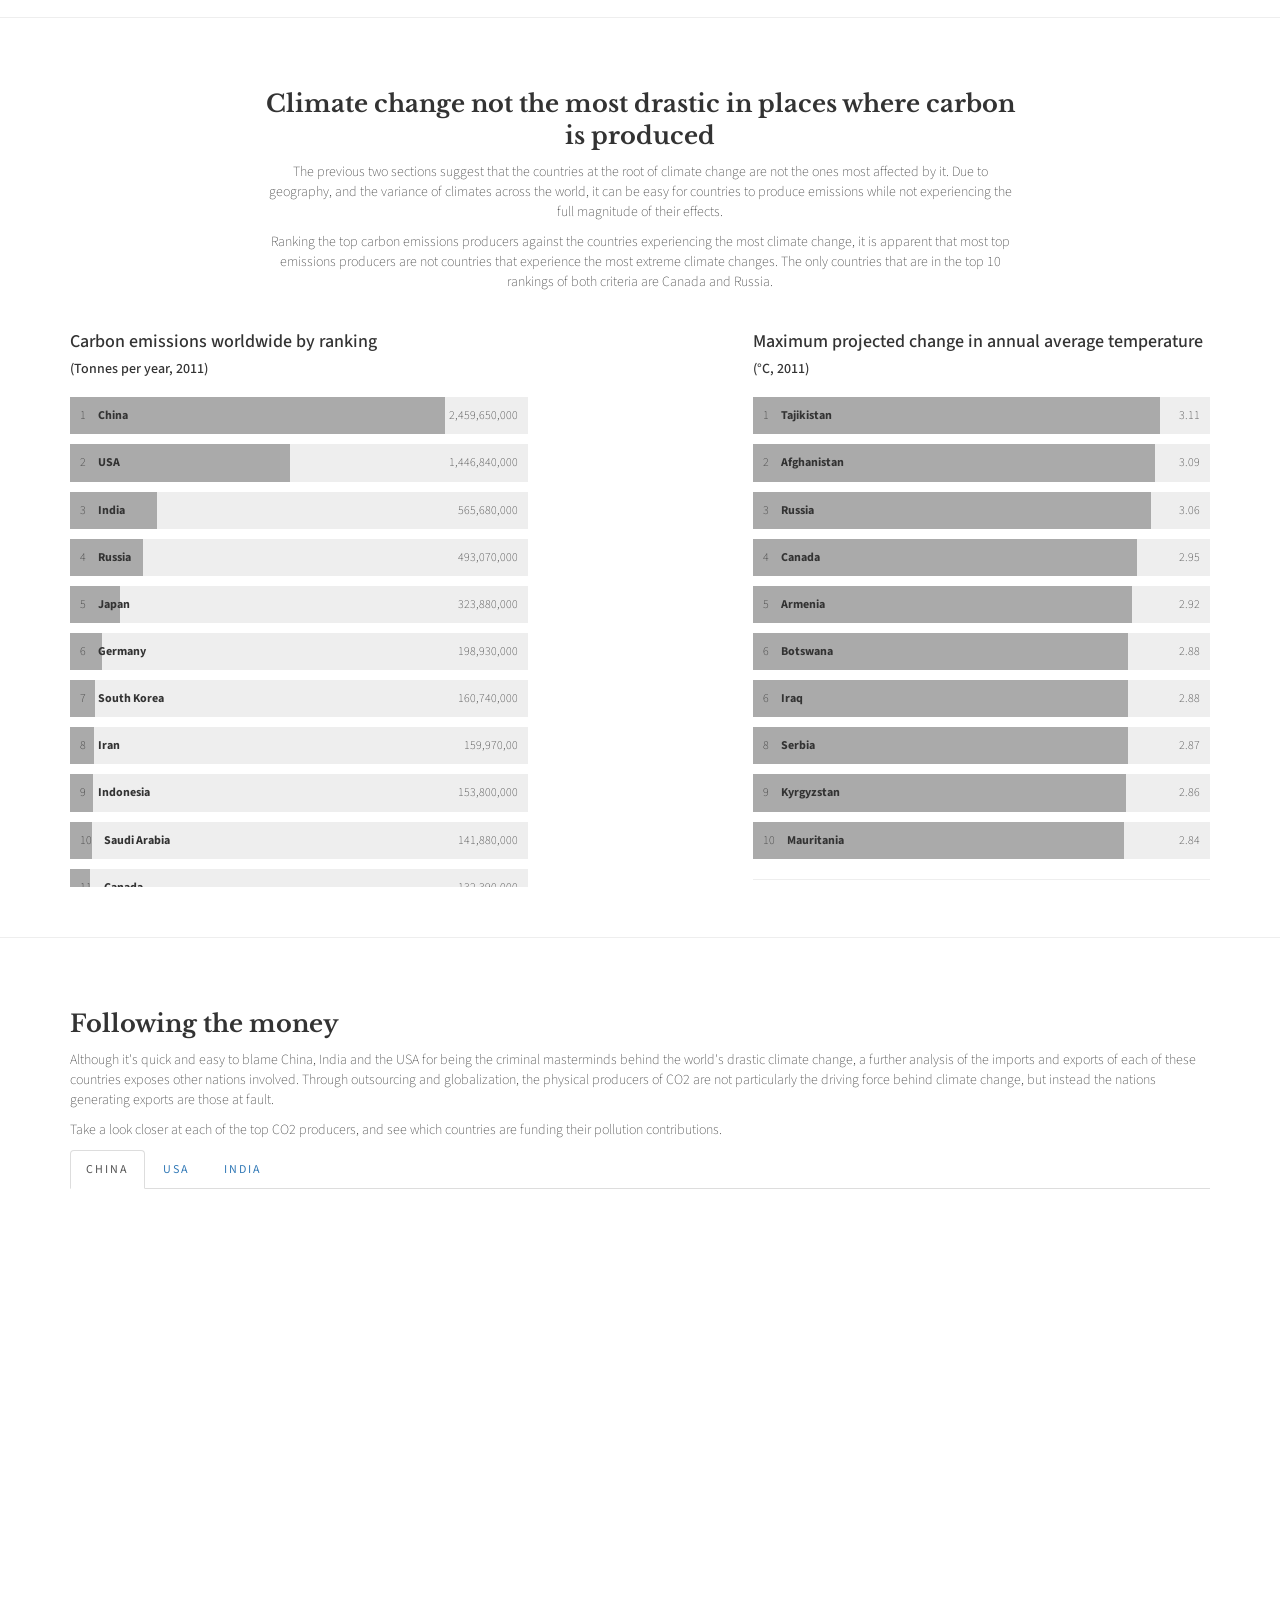
==== commit 9773d8d3: "update lester part" ====
--- a/index.html
+++ b/index.html
@@ -783,12 +783,24 @@
 
   						<!-- Tab panes -->
   						<div class="tab-content">
+
   							<div role="tabpanel" class="tab-pane active" id="country1">
-  								<br />
-  								<p>China's key export partners are the USA and ...</p>
+  								
+  							<div class='tableauPlaceholder' style='width: 1004px; height: 836px;'><object class='tableauViz' width='1004' height='836' style='display:none;'><param name='host_url' value='https%3A%2F%2F10ay.online.tableau.com%2F' /> <param name='site_root' value='&#47;t&#47;climatechange' /><param name='name' value='productionbasedemissions_0&#47;Dashboard1' /><param name='tabs' value='no' /><param name='toolbar' value='yes' /><param name='showShareOptions' value='true' /></object></div>
+
   							</div>
-  							<div role="tabpanel" class="tab-pane" id="country2">...</div>
-  							<div role="tabpanel" class="tab-pane" id="country3">...</div>
+
+  							<div role="tabpanel" class="tab-pane" id="country2">
+  								
+  							<div class='tableauPlaceholder' style='width: 1587px; height: 669px;'><object class='tableauViz' width='1587' height='669' style='display:none;'><param name='host_url' value='https%3A%2F%2F10ay.online.tableau.com%2F' /> <param name='site_root' value='&#47;t&#47;climatechange' /><param name='name' value='co2embodiedinfinaldomesticdemand&#47;TotalEmbeddedFinalDemand' /><param name='tabs' value='no' /><param name='toolbar' value='yes' /><param name='showShareOptions' value='true' /></object></div>
+  								
+  							</div>
+
+  							<div role="tabpanel" class="tab-pane" id="country3">
+  								
+  							<div class='tableauPlaceholder' style='width: 1587px; height: 669px;'><object class='tableauViz' width='1587' height='669' style='display:none;'><param name='host_url' value='https%3A%2F%2F10ay.online.tableau.com%2F' /> <param name='site_root' value='&#47;t&#47;climatechange' /><param name='name' value='netcarbonexports&#47;Sheet1' /><param name='tabs' value='no' /><param name='toolbar' value='yes' /><param name='showShareOptions' value='true' /></object></div>
+  							
+  							</div>
   						</div>
   					</section>
   				</div>
@@ -799,7 +811,7 @@
   				<script src="src/js/bootstrap.js"></script>
   				<script src="src/js/smooth-scroll.min.js"></script>
   				<script src="src/js/main.js"></script>
-					<script src="https://10ay.online.tableau.com/javascripts/api/viz_v1.js"></script>
+				<script src="https://10ay.online.tableau.com/javascripts/api/viz_v1.js"></script>
 
 
 					<script>
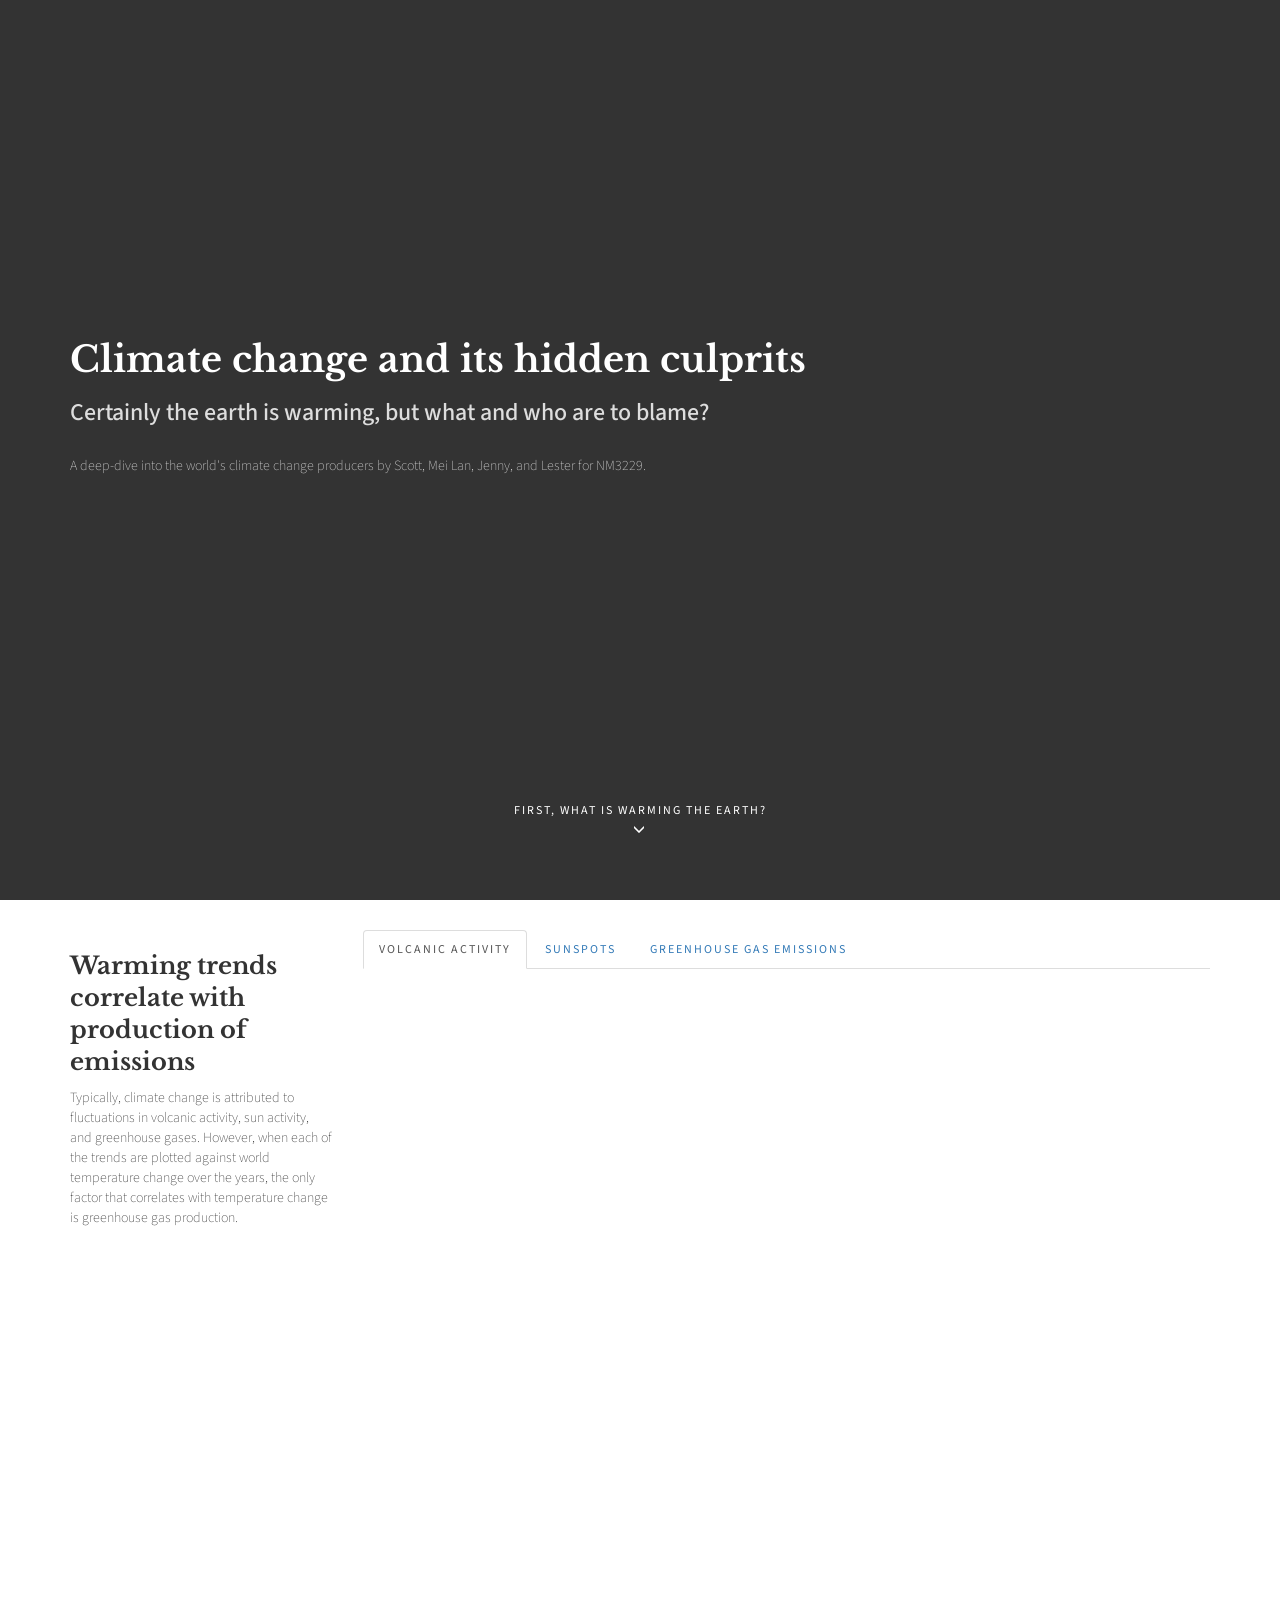
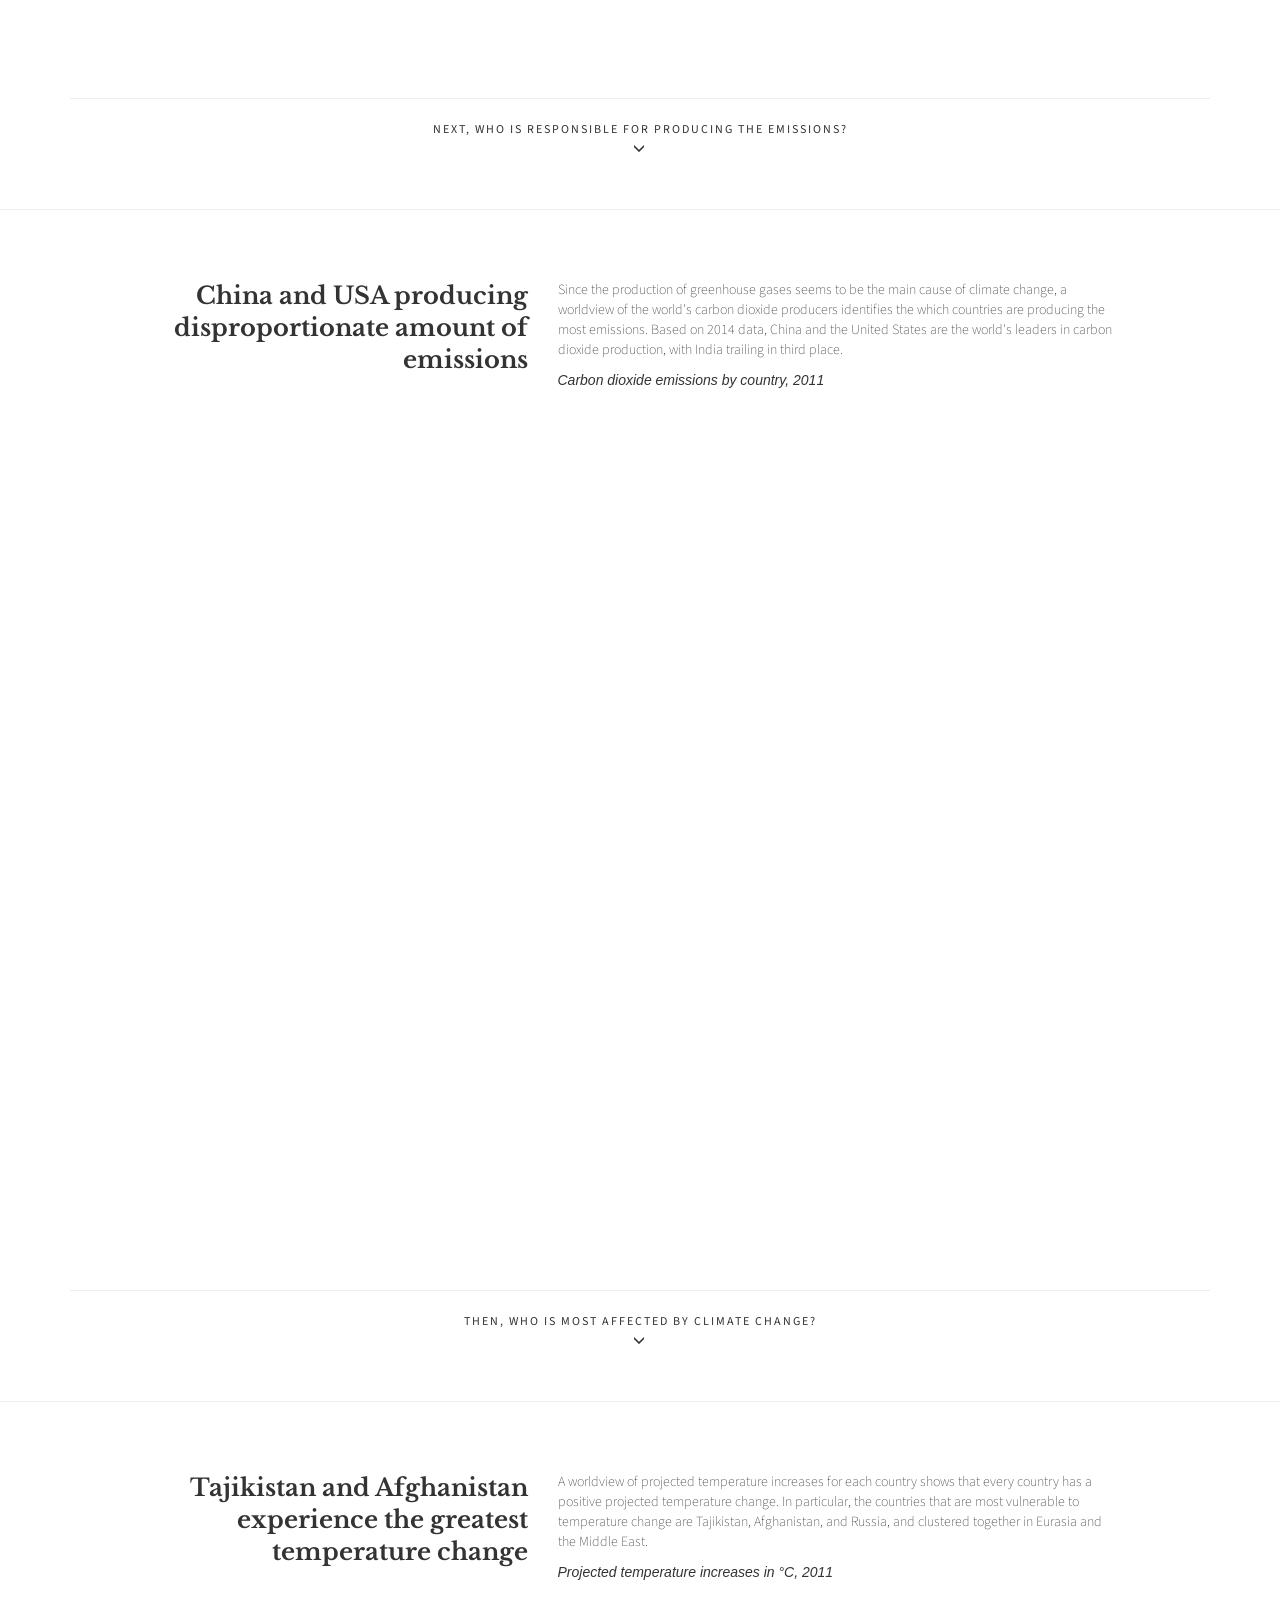
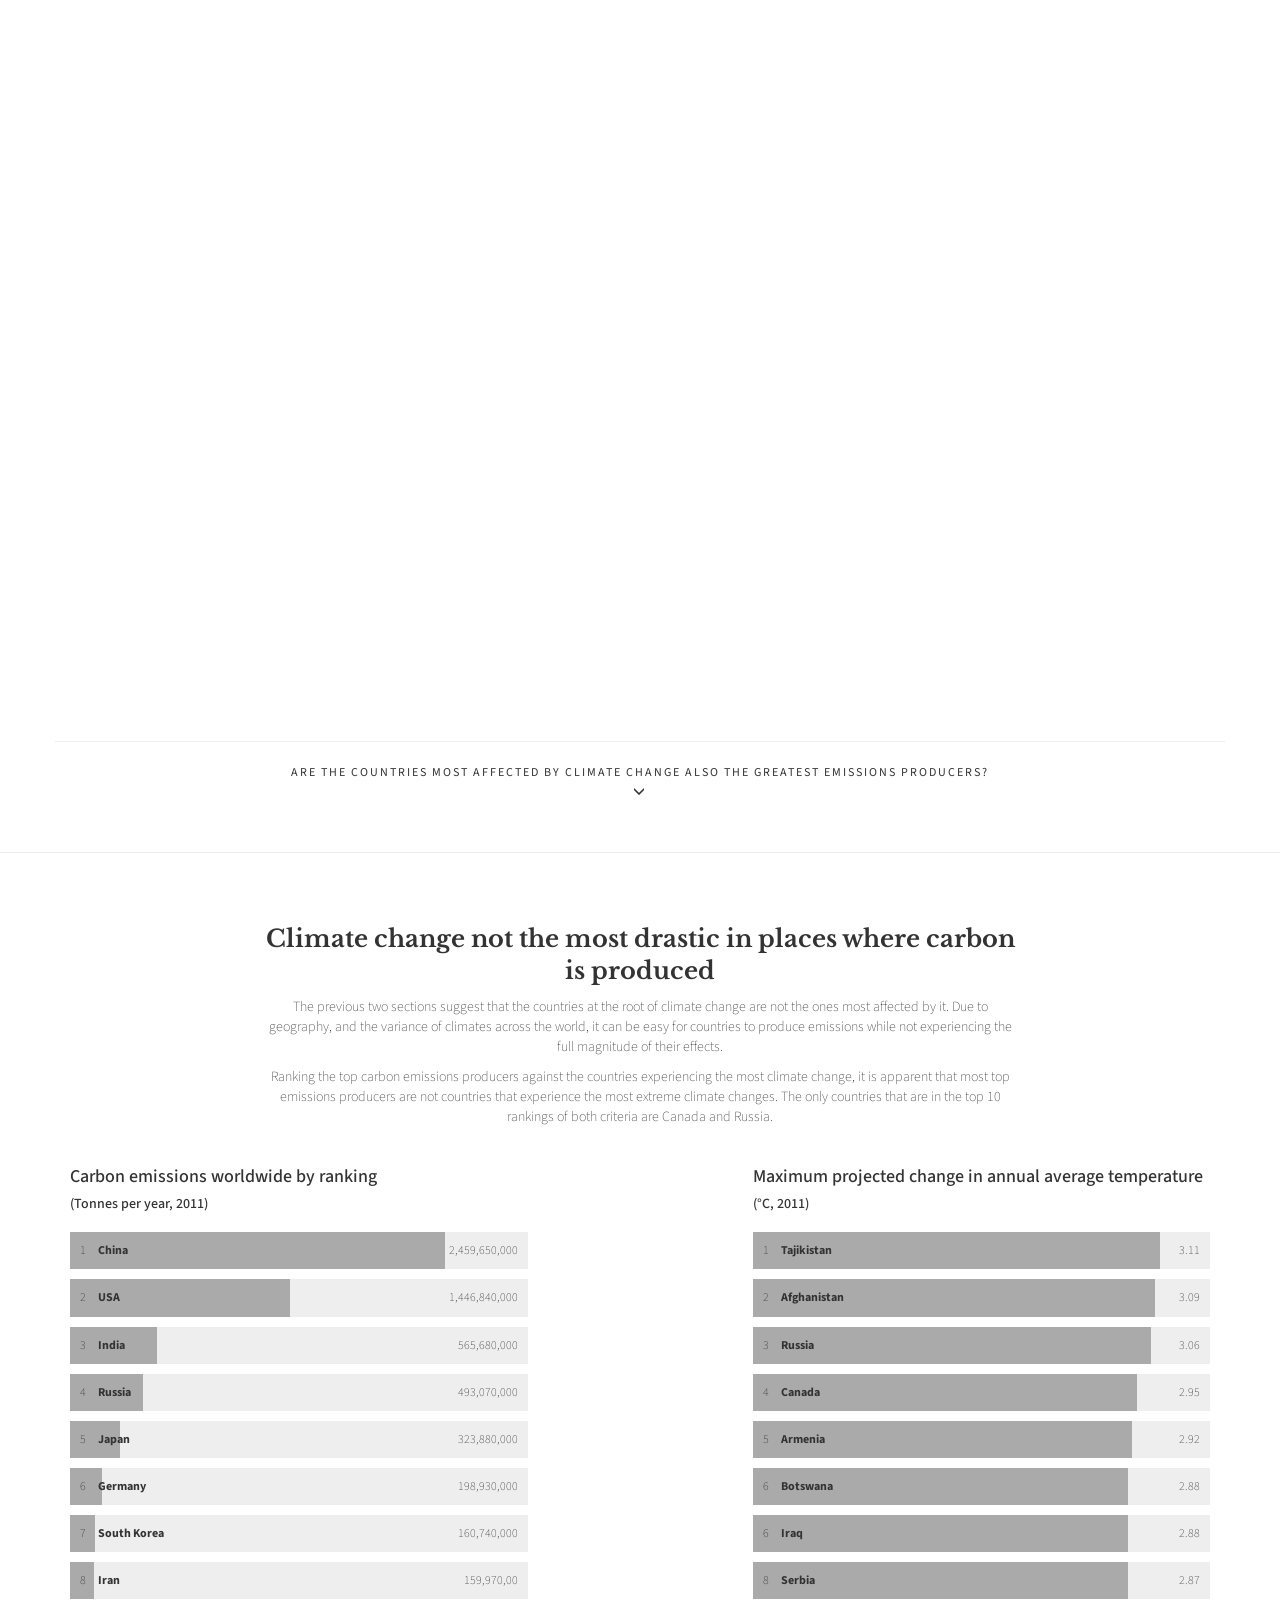
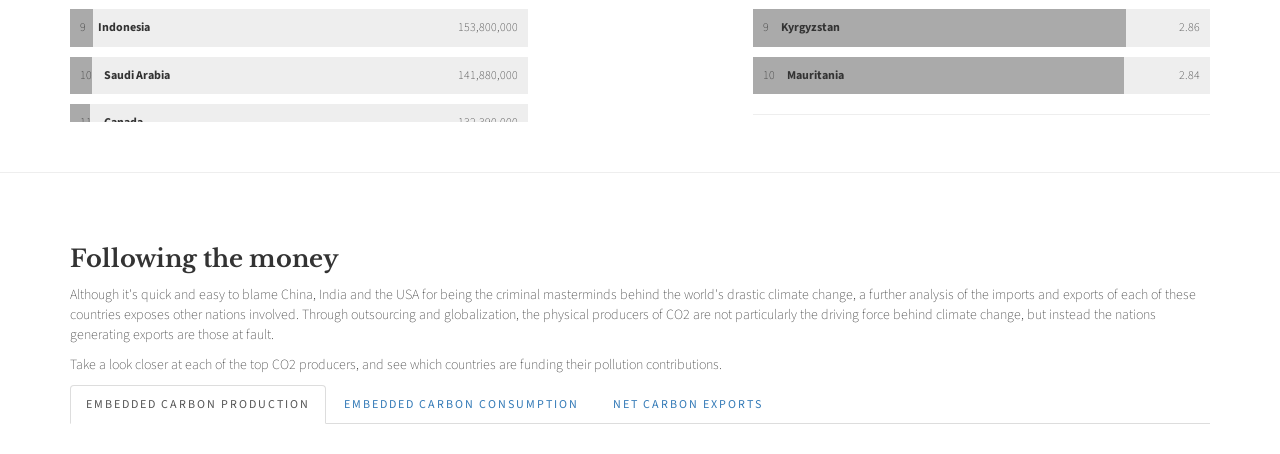
==== commit 08a4688a: "Move over to tableau public" ====
--- a/index.html
+++ b/index.html
@@ -62,19 +62,20 @@
 		  				<div role="tabpanel" class="tab-pane active" id="volcano">
 		  					<!-- Tab Volcano -->
 								<br />
-		  					<div class='tableauPlaceholder' style='width: 1004px; height: 636px;'><object class='tableauViz' width='1004' height='636' style='display:none;'><param name='host_url' value='https%3A%2F%2F10ay.online.tableau.com%2F' /> <param name='site_root' value='&#47;t&#47;climatechange' /><param name='name' value='Tempagainstfactors&#47;VolcanicDashboard' /><param name='tabs' value='no' /><param name='toolbar' value='no' /><param name='showShareOptions' value='false' /></object></div>
+		  				<div class='tableauPlaceholder' style='width: 1004px; height: 669px;'><noscript><a href='#'><img alt='Volcanic Dashboard ' src='https:&#47;&#47;public.tableau.com&#47;static&#47;images&#47;vo&#47;volcanic&#47;VolcanicDashboard&#47;1_rss.png' style='border: none' /></a></noscript><object class='tableauViz' width='1004' height='669' style='display:none;'><param name='host_url' value='https%3A%2F%2Fpublic.tableau.com%2F' /> <param name='site_root' value='' /><param name='name' value='volcanic&#47;VolcanicDashboard' /><param name='tabs' value='no' /><param name='toolbar' value='no' /><param name='static_image' value='https:&#47;&#47;public.tableau.com&#47;static&#47;images&#47;vo&#47;volcanic&#47;VolcanicDashboard&#47;1.png' /> <param name='animate_transition' value='yes' /><param name='display_static_image' value='yes' /><param name='display_spinner' value='yes' /><param name='display_overlay' value='no' /><param name='display_count' value='no' /><param name='showTabs' value='n' /></object></div>		
 		  				</div>
 
 		  				<div role="tabpanel" class="tab-pane" id="sunspots">
 		  					<!-- Tab Sunspots -->
 								<br />
-		  					<div class='tableauPlaceholder' style='width: 1004px; height: 636px;'><object class='tableauViz' width='1004' height='636' style='display:none;'><param name='host_url' value='https%3A%2F%2F10ay.online.tableau.com%2F' /> <param name='site_root' value='&#47;t&#47;climatechange' /><param name='name' value='Tempagainstfactors&#47;SunspotsDashboard' /><param name='tabs' value='no' /><param name='toolbar' value='no' /><param name='showShareOptions' value='false' /></object></div>
+						<div class='tableauPlaceholder' style='width: 1004px; height: 669px;'><noscript><a href='#'><img alt='Sunspots Dashboard ' src='https:&#47;&#47;public.tableau.com&#47;static&#47;images&#47;su&#47;sunspots&#47;SunspotsDashboard&#47;1_rss.png' style='border: none' /></a></noscript><object class='tableauViz' width='1004' height='669' style='display:none;'><param name='host_url' value='https%3A%2F%2Fpublic.tableau.com%2F' /> <param name='site_root' value='' /><param name='name' value='sunspots&#47;SunspotsDashboard' /><param name='tabs' value='no' /><param name='toolbar' value='no' /><param name='static_image' value='https:&#47;&#47;public.tableau.com&#47;static&#47;images&#47;su&#47;sunspots&#47;SunspotsDashboard&#47;1.png' /> <param name='animate_transition' value='yes' /><param name='display_static_image' value='yes' /><param name='display_spinner' value='yes' /><param name='display_overlay' value='yes' /><param name='display_count' value='no' /><param name='showTabs' value='n' /></object></div>		
+		  					
 		  				</div>
 
 		  				<div role="tabpanel" class="tab-pane" id="ghg">
 		  					<!-- Tab GHG -->
 								<br />
-		  					<div class='tableauPlaceholder' style='width: 1004px; height: 636px;'><object class='tableauViz' width='1004' height='636' style='display:none;'><param name='host_url' value='https%3A%2F%2F10ay.online.tableau.com%2F' /> <param name='site_root' value='&#47;t&#47;climatechange' /><param name='name' value='Tempagainstfactors&#47;GHGDashboard' /><param name='tabs' value='no' /><param name='toolbar' value='no' /><param name='showShareOptions' value='false' /></object></div>
+		  				<div class='tableauPlaceholder' style='width: 1004px; height: 669px;'><noscript><a href='#'><img alt='GHG Dashboard ' src='https:&#47;&#47;public.tableau.com&#47;static&#47;images&#47;GH&#47;GHG_3&#47;GHGDashboard&#47;1_rss.png' style='border: none' /></a></noscript><object class='tableauViz' width='1004' height='669' style='display:none;'><param name='host_url' value='https%3A%2F%2Fpublic.tableau.com%2F' /> <param name='site_root' value='' /><param name='name' value='GHG_3&#47;GHGDashboard' /><param name='tabs' value='no' /><param name='toolbar' value='no' /><param name='static_image' value='https:&#47;&#47;public.tableau.com&#47;static&#47;images&#47;GH&#47;GHG_3&#47;GHGDashboard&#47;1.png' /> <param name='animate_transition' value='yes' /><param name='display_static_image' value='yes' /><param name='display_spinner' value='yes' /><param name='display_overlay' value='yes' /><param name='display_count' value='no' /><param name='showTabs' value='n' /></object></div>	
 		  				</div>
 
 		  			</div>
@@ -116,7 +117,8 @@
 						</div>
 					</div>
   				<!-- CO2 emission map -->
-  				<div class='tableauPlaceholder' style='height: 836px; margin-left: auto; margin-right: auto'><object class='tableauViz' width='1004' height='836' style='display:none;'><param name='host_url' value='https%3A%2F%2F10ay.online.tableau.com%2F' /> <param name='site_root' value='&#47;t&#47;climatechange' /><param name='name' value='CarbonEmissionOverTime&#47;CO2global2011' /><param name='tabs' value='no' /><param name='toolbar' value='no' /><param name='showShareOptions' value='false' /></object></div>
+  				<div class='tableauPlaceholder' style='width: 1004px; height: 869px;'><noscript><a href='#'><img alt='CO2 global 2011 ' src='https:&#47;&#47;public.tableau.com&#47;static&#47;images&#47;Ca&#47;CarbonEmissionOverTime&#47;CO2global2011&#47;1_rss.png' style='border: none' /></a></noscript><object class='tableauViz' width='1004' height='869' style='display:none;'><param name='host_url' value='https%3A%2F%2Fpublic.tableau.com%2F' /> <param name='site_root' value='' /><param name='name' value='CarbonEmissionOverTime&#47;CO2global2011' /><param name='tabs' value='no' /><param name='toolbar' value='no' /><param name='static_image' value='https:&#47;&#47;public.tableau.com&#47;static&#47;images&#47;Ca&#47;CarbonEmissionOverTime&#47;CO2global2011&#47;1.png' /> <param name='animate_transition' value='yes' /><param name='display_static_image' value='yes' /><param name='display_spinner' value='yes' /><param name='display_overlay' value='yes' /><param name='display_count' value='no' /><param name='showTabs' value='n' /></object></div>
+  				
 
 					<hr />
 
@@ -152,7 +154,7 @@
 						</div>
 
   				<!--Most affected -->
-					<div class='tableauPlaceholder' style='margin-left:auto; margin-right:auto;'><object class='tableauViz' width='1004' height='836' style='display:none;'><param name='host_url' value='https%3A%2F%2F10ay.online.tableau.com%2F' /> <param name='site_root' value='&#47;t&#47;climatechange' /><param name='name' value='WorldClimate&#47;ProjectedMostAffected' /><param name='tabs' value='no' /><param name='toolbar' value='no' /><param name='showShareOptions' value='false' /></object></div>
+					<div class='tableauPlaceholder' style='width: 1004px; height: 869px;'><noscript><a href='#'><img alt='Projected Most Affected ' src='https:&#47;&#47;public.tableau.com&#47;static&#47;images&#47;Te&#47;Temperaturemostaffected&#47;ProjectedMostAffected&#47;1_rss.png' style='border: none' /></a></noscript><object class='tableauViz' width='1004' height='869' style='display:none;'><param name='host_url' value='https%3A%2F%2Fpublic.tableau.com%2F' /> <param name='site_root' value='' /><param name='name' value='Temperaturemostaffected&#47;ProjectedMostAffected' /><param name='tabs' value='no' /><param name='toolbar' value='no' /><param name='static_image' value='https:&#47;&#47;public.tableau.com&#47;static&#47;images&#47;Te&#47;Temperaturemostaffected&#47;ProjectedMostAffected&#47;1.png' /> <param name='animate_transition' value='yes' /><param name='display_static_image' value='yes' /><param name='display_spinner' value='yes' /><param name='display_overlay' value='yes' /><param name='display_count' value='no' /><param name='showTabs' value='n' /></object></div>
 
 					<hr />
 
@@ -776,9 +778,9 @@
   						<p>Take a look closer at each of the top CO2 producers, and see which countries are funding their pollution contributions.</p>
   						<!-- Nav tabs -->
   						<ul class="nav nav-tabs" role="tablist">
-  							<li role="presentation" class="active"><a href="#country1" aria-controls="country1" role="tab" data-toggle="tab">China</a></li>
-  							<li role="presentation"><a href="#country2" aria-controls="country2" role="tab" data-toggle="tab">USA</a></li>
-  							<li role="presentation"><a href="#country3" aria-controls="country3" role="tab" data-toggle="tab">India</a></li>
+  							<li role="presentation" class="active"><a href="#country1" aria-controls="country1" role="tab" data-toggle="tab">Embedded Carbon Production</a></li>
+  							<li role="presentation"><a href="#country2" aria-controls="country2" role="tab" data-toggle="tab">Embedded Carbon Consumption</a></li>
+  							<li role="presentation"><a href="#country3" aria-controls="country3" role="tab" data-toggle="tab">Net Carbon Exports</a></li>
   						</ul>
 
   						<!-- Tab panes -->
@@ -786,19 +788,19 @@
 
   							<div role="tabpanel" class="tab-pane active" id="country1">
   								
-  							<div class='tableauPlaceholder' style='width: 1004px; height: 836px;'><object class='tableauViz' width='1004' height='836' style='display:none;'><param name='host_url' value='https%3A%2F%2F10ay.online.tableau.com%2F' /> <param name='site_root' value='&#47;t&#47;climatechange' /><param name='name' value='productionbasedemissions_0&#47;Dashboard1' /><param name='tabs' value='no' /><param name='toolbar' value='yes' /><param name='showShareOptions' value='true' /></object></div>
+  							
 
   							</div>
 
   							<div role="tabpanel" class="tab-pane" id="country2">
   								
-  							<div class='tableauPlaceholder' style='width: 1587px; height: 669px;'><object class='tableauViz' width='1587' height='669' style='display:none;'><param name='host_url' value='https%3A%2F%2F10ay.online.tableau.com%2F' /> <param name='site_root' value='&#47;t&#47;climatechange' /><param name='name' value='co2embodiedinfinaldomesticdemand&#47;TotalEmbeddedFinalDemand' /><param name='tabs' value='no' /><param name='toolbar' value='yes' /><param name='showShareOptions' value='true' /></object></div>
+  							
   								
   							</div>
 
   							<div role="tabpanel" class="tab-pane" id="country3">
   								
-  							<div class='tableauPlaceholder' style='width: 1587px; height: 669px;'><object class='tableauViz' width='1587' height='669' style='display:none;'><param name='host_url' value='https%3A%2F%2F10ay.online.tableau.com%2F' /> <param name='site_root' value='&#47;t&#47;climatechange' /><param name='name' value='netcarbonexports&#47;Sheet1' /><param name='tabs' value='no' /><param name='toolbar' value='yes' /><param name='showShareOptions' value='true' /></object></div>
+  							
   							
   							</div>
   						</div>
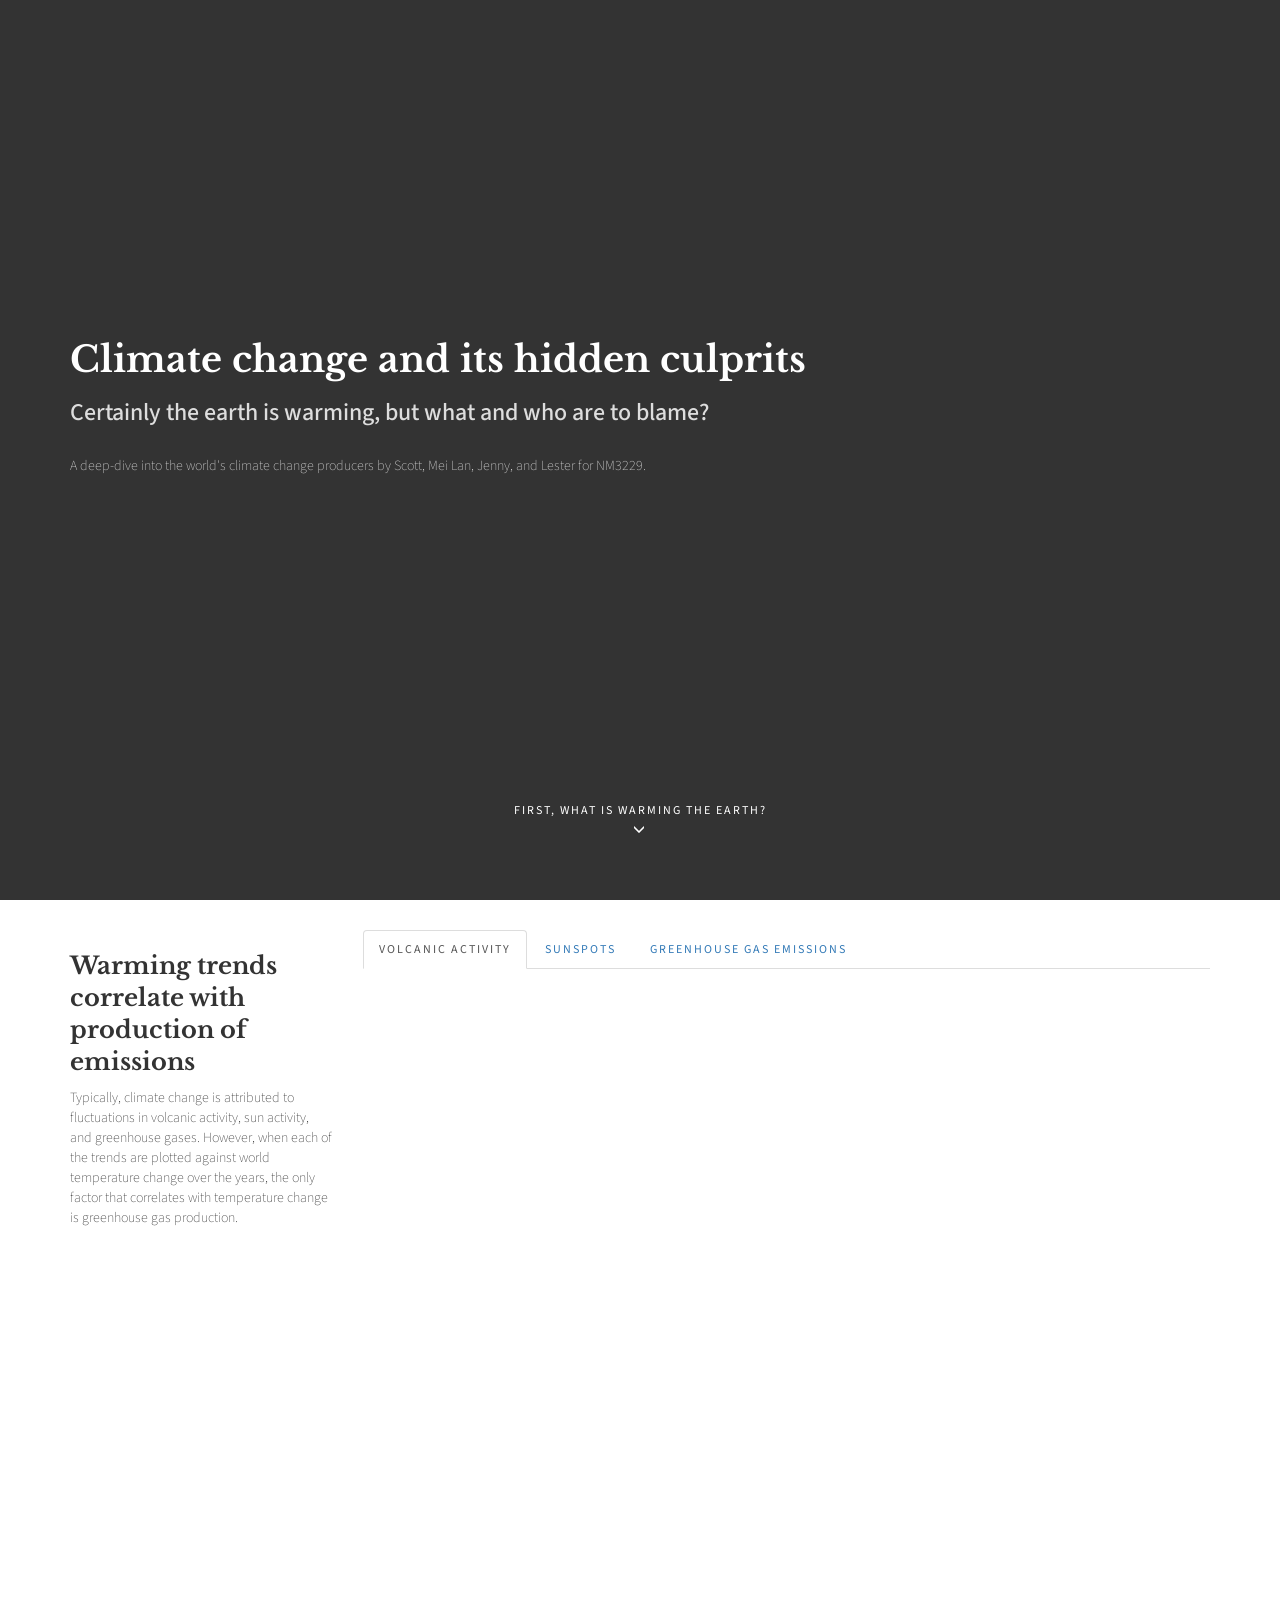
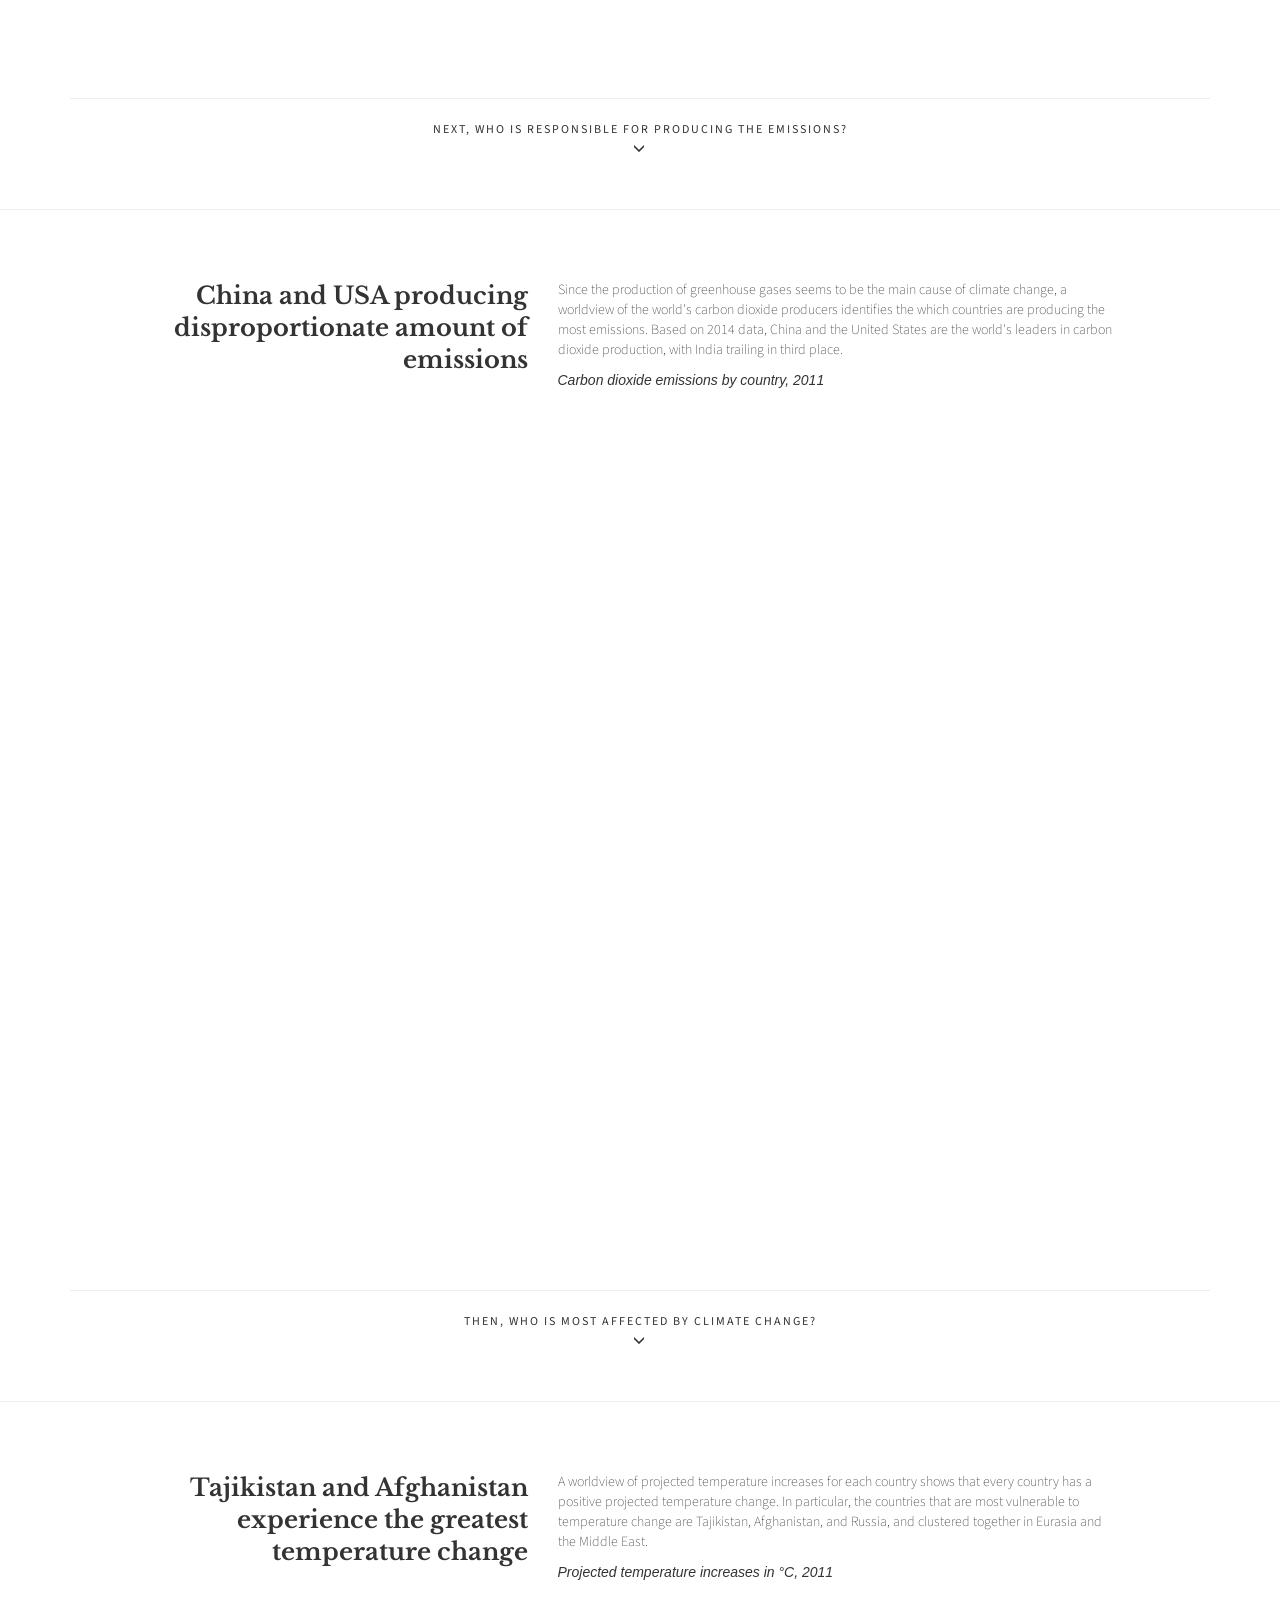
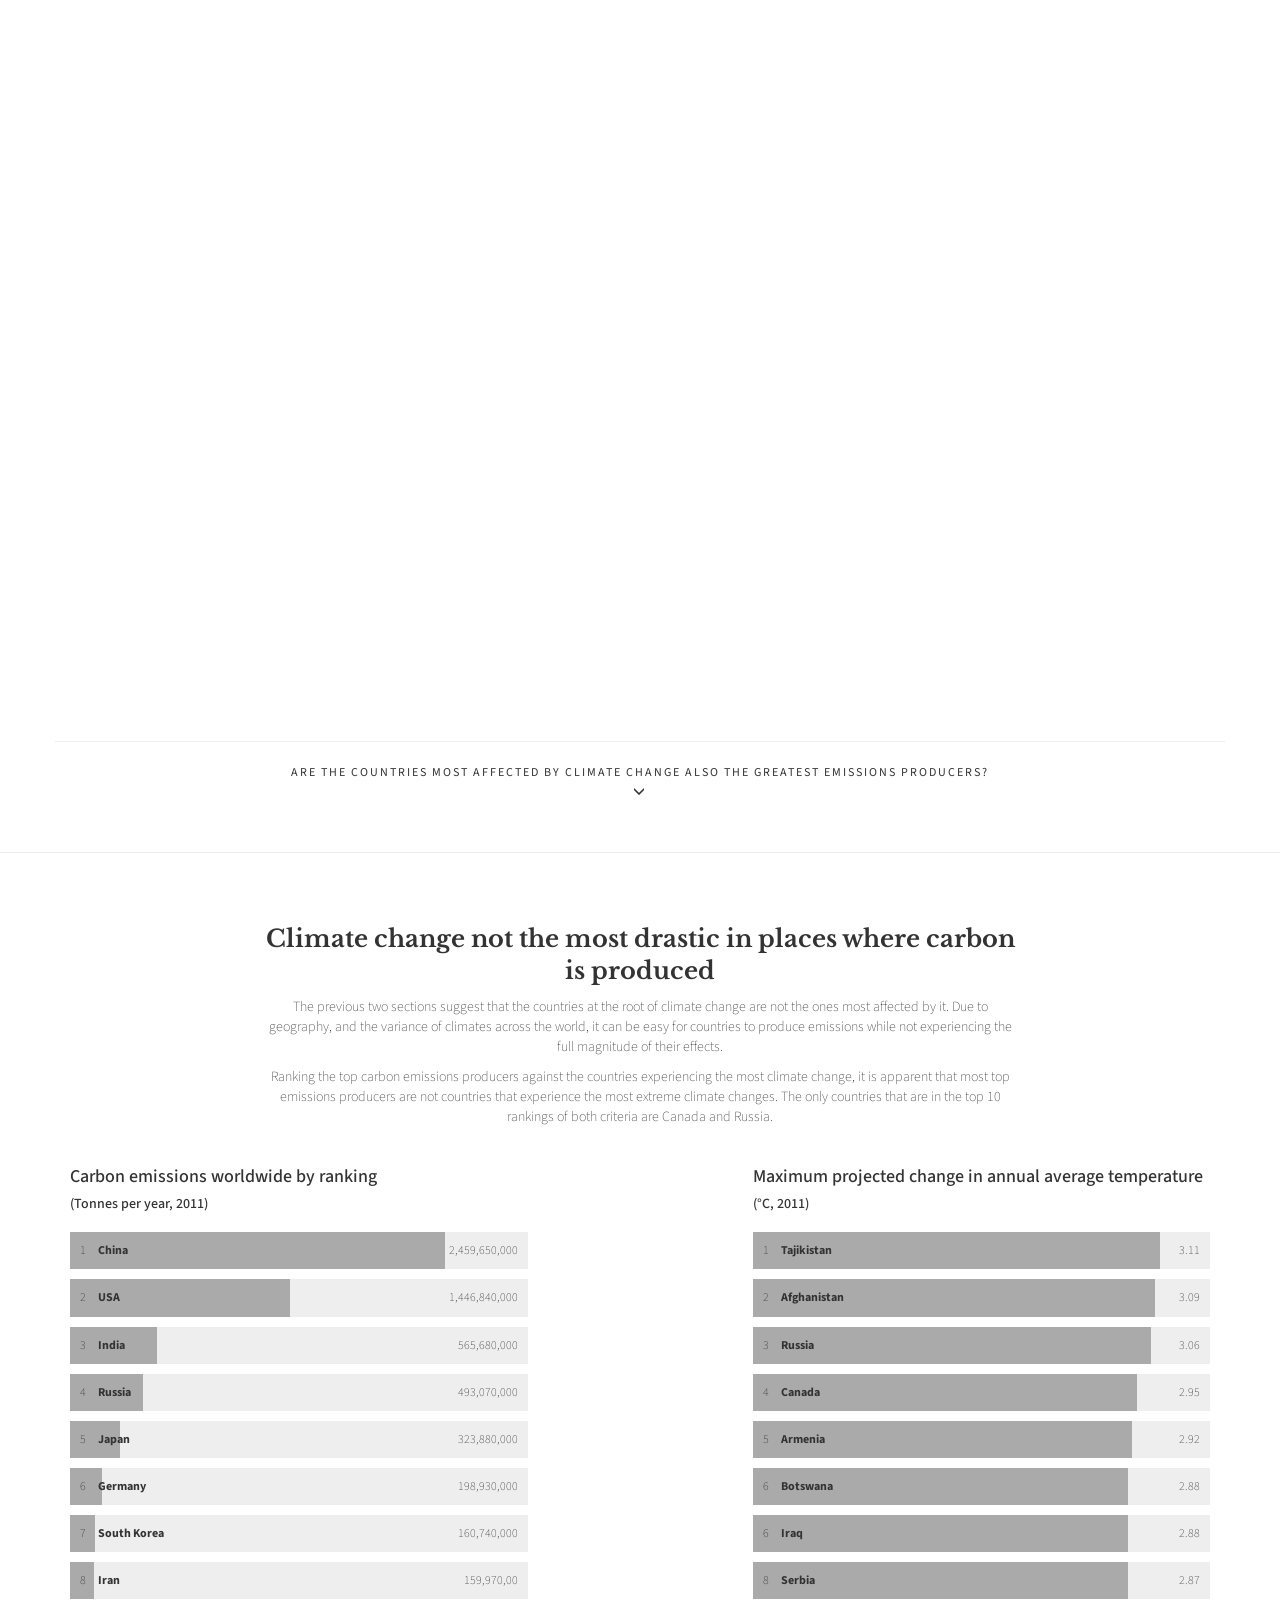
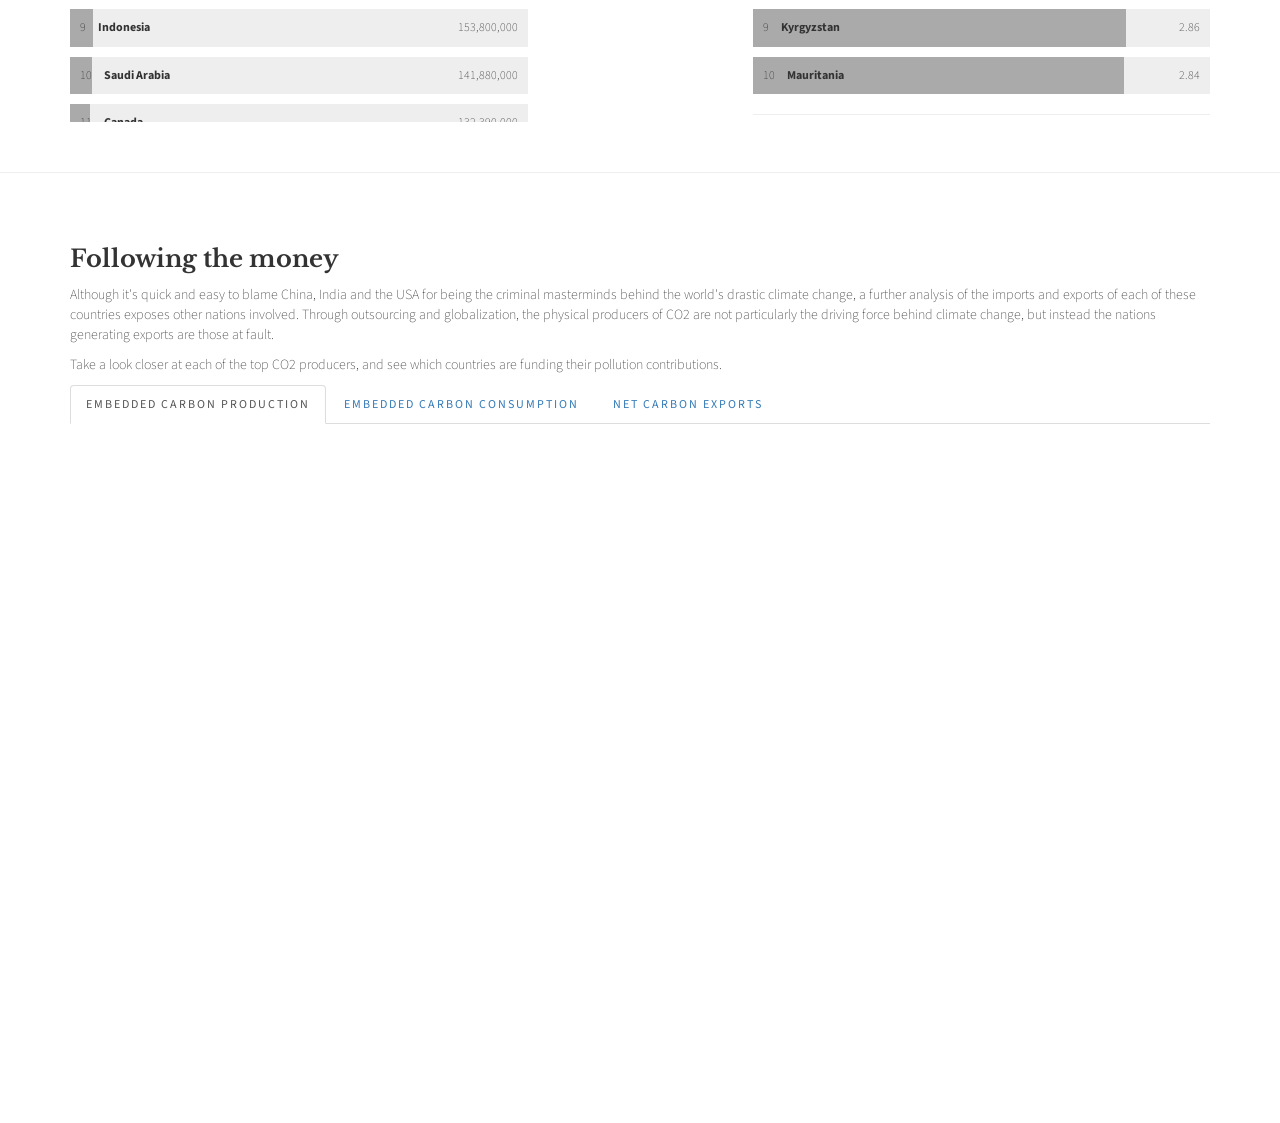
==== commit 048a2da1: "add carbon import/exports on public" ====
--- a/index.html
+++ b/index.html
@@ -787,19 +787,23 @@
   						<div class="tab-content">
 
   							<div role="tabpanel" class="tab-pane active" id="country1">
-  								
   							
+  							<div class='tableauPlaceholder' style='width: 1004px; height: 669px;'><noscript><a href='#'><img alt='Dashboard 1 ' src='https:&#47;&#47;public.tableau.com&#47;static&#47;images&#47;pr&#47;productionbasedemissions&#47;Dashboard1&#47;1_rss.png' style='border: none' /></a></noscript><object class='tableauViz' width='1004' height='669' style='display:none;'><param name='host_url' value='https%3A%2F%2Fpublic.tableau.com%2F' /> <param name='site_root' value='' /><param name='name' value='productionbasedemissions&#47;Dashboard1' /><param name='tabs' value='no' /><param name='toolbar' value='no' /><param name='static_image' value='https:&#47;&#47;public.tableau.com&#47;static&#47;images&#47;pr&#47;productionbasedemissions&#47;Dashboard1&#47;1.png' /> <param name='animate_transition' value='yes' /><param name='display_static_image' value='yes' /><param name='display_spinner' value='yes' /><param name='display_overlay' value='yes' /><param name='display_count' value='no' /><param name='showTabs' value='n' /></object></div>
+
+  							
 
   							</div>
 
   							<div role="tabpanel" class="tab-pane" id="country2">
-  								
+  							
+  							<div class='tableauPlaceholder' style='width: 1004px; height: 669px;'><noscript><a href='#'><img alt='Dashboard 1 ' src='https:&#47;&#47;public.tableau.com&#47;static&#47;images&#47;co&#47;co2embodiedinfinaldomesticdemand&#47;Dashboard1&#47;1_rss.png' style='border: none' /></a></noscript><object class='tableauViz' width='1004' height='669' style='display:none;'><param name='host_url' value='https%3A%2F%2Fpublic.tableau.com%2F' /> <param name='site_root' value='' /><param name='name' value='co2embodiedinfinaldomesticdemand&#47;Dashboard1' /><param name='tabs' value='no' /><param name='toolbar' value='no' /><param name='static_image' value='https:&#47;&#47;public.tableau.com&#47;static&#47;images&#47;co&#47;co2embodiedinfinaldomesticdemand&#47;Dashboard1&#47;1.png' /> <param name='animate_transition' value='yes' /><param name='display_static_image' value='yes' /><param name='display_spinner' value='yes' /><param name='display_overlay' value='yes' /><param name='display_count' value='no' /><param name='showTabs' value='n' /></object></div>	
   							
   								
   							</div>
 
   							<div role="tabpanel" class="tab-pane" id="country3">
-  								
+  							
+  							<div class='tableauPlaceholder' style='width: 1004px; height: 669px;'><noscript><a href='#'><img alt='Dashboard 1 ' src='https:&#47;&#47;public.tableau.com&#47;static&#47;images&#47;ne&#47;netcarbonexports&#47;Dashboard1&#47;1_rss.png' style='border: none' /></a></noscript><object class='tableauViz' width='1004' height='669' style='display:none;'><param name='host_url' value='https%3A%2F%2Fpublic.tableau.com%2F' /> <param name='site_root' value='' /><param name='name' value='netcarbonexports&#47;Dashboard1' /><param name='tabs' value='no' /><param name='toolbar' value='no' /><param name='static_image' value='https:&#47;&#47;public.tableau.com&#47;static&#47;images&#47;ne&#47;netcarbonexports&#47;Dashboard1&#47;1.png' /> <param name='animate_transition' value='yes' /><param name='display_static_image' value='yes' /><param name='display_spinner' value='yes' /><param name='display_overlay' value='yes' /><param name='display_count' value='no' /><param name='showTabs' value='n' /></object></div>	
   							
   							
   							</div>
